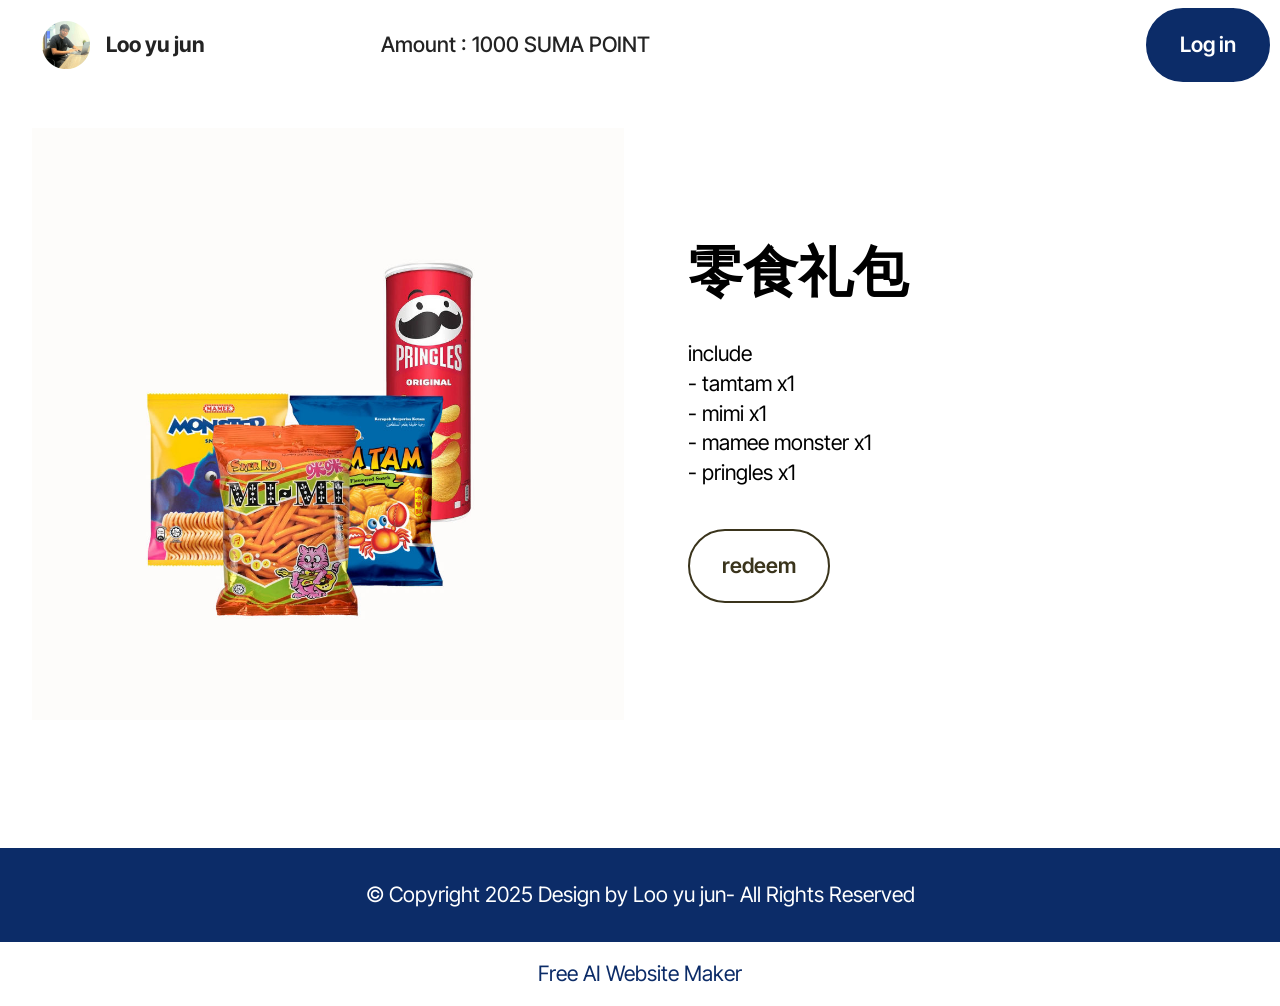
==== detail.html @ 60c81bb6 "create github pages" ====
<!DOCTYPE html>
<html  >
<head>
  <!-- Site made with Mobirise Website Builder v6.1.4, https://mobirise.com -->
  <meta charset="UTF-8">
  <meta http-equiv="X-UA-Compatible" content="IE=edge">
  <meta name="generator" content="Mobirise v6.1.4, mobirise.com">
  <meta name="viewport" content="width=device-width, initial-scale=1, minimum-scale=1">
  <link rel="shortcut icon" href="assets/images/0000000-96x96.png" type="image/x-icon">
  <meta name="description" content="">
  
  
  <title>more detail</title>
  <link rel="stylesheet" href="assets/web/assets/mobirise-icons2/mobirise2.css">
  <link rel="stylesheet" href="assets/bootstrap/css/bootstrap.min.css">
  <link rel="stylesheet" href="assets/dropdown/css/style.css">
  <link rel="stylesheet" href="assets/theme/css/style.css">
  <link rel="preload" href="https://fonts.googleapis.com/css?family=Inter+Tight:100,200,300,400,500,600,700,800,900,100i,200i,300i,400i,500i,600i,700i,800i,900i&display=swap" as="style" onload="this.onload=null;this.rel='stylesheet'">
  <noscript><link rel="stylesheet" href="https://fonts.googleapis.com/css?family=Inter+Tight:100,200,300,400,500,600,700,800,900,100i,200i,300i,400i,500i,600i,700i,800i,900i&display=swap"></noscript>
  <link rel="preload" as="style" href="assets/mobirise/css/mbr-additional.css?v=7gjtAg"><link rel="stylesheet" href="assets/mobirise/css/mbr-additional.css?v=7gjtAg" type="text/css">

  
  
  
</head>
<body>
  
  <section data-bs-version="5.1" class="menu menu6 cid-v2cWO9YLy5" once="menu" id="menu06-o">
	

	<nav class="navbar navbar-dropdown opacityScroll navbar-fixed-top navbar-expand-lg">
		<div class="container">
			<div class="navbar-brand">
				<span class="navbar-logo">
					<a href="https://mobiri.se">
						<img src="assets/images/0000000-96x96.png" alt="Mobirise Website Builder" style="height: 3rem;">
					</a>
				</span>
				<span class="navbar-caption-wrap"><a class="navbar-caption text-black display-4" href="https://mobiri.se">Loo yu jun</a></span>
			</div>
			<button class="navbar-toggler" type="button" data-toggle="collapse" data-bs-toggle="collapse" data-target="#navbarSupportedContent" data-bs-target="#navbarSupportedContent" aria-controls="navbarNavAltMarkup" aria-expanded="false" aria-label="Toggle navigation">
				<div class="hamburger">
					<span></span>
					<span></span>
					<span></span>
					<span></span>
				</div>
			</button>
			<div class="collapse navbar-collapse opacityScroll" id="navbarSupportedContent">
				<ul class="navbar-nav nav-dropdown" data-app-modern-menu="true"><li class="nav-item">
						<a class="nav-link link text-black display-4" href="https://mobiri.se"></a>
					</li><li class="nav-item"><a class="nav-link link text-black display-4" href="https://mobiri.se"></a></li><li class="nav-item"><a class="nav-link link text-black display-4" href="https://mobiri.se"></a></li><li class="nav-item"><a class="nav-link link text-black display-4" href="https://mobiri.se"></a></li><li class="nav-item">
						<a class="nav-link link text-black display-4" href="https://mobiri.se">Amount : 1000 SUMA POINT</a>
					</li></ul>
				
				<div class="navbar-buttons mbr-section-btn"><a class="btn btn-primary display-4" href="login.html#form02-n">Log in</a></div>
			</div>
		</div>
	</nav>
</section>

<section data-bs-version="5.1" class="start article2 cid-v2jFt6hrqH" id="article02-q">
	

	
	

	<div class="container">
		<div class="row justify-content-center">
			<div class="col-12 col-md-12 col-lg-6 image-wrapper">
				<img class="w-100" src="assets/images/3-1080x1080.jpg" alt="Mobirise Website Builder">
			</div>
			<div class="col-12 col-md-12 col-lg">
				<div class="text-wrapper align-left">
					<h1 class="mbr-section-title mbr-fonts-style mb-4 display-2"><strong>零食礼包</strong></h1>
					<p class="mbr-text align-left mbr-fonts-style mb-4 display-7">include<br>- tamtam x1<br>- mimi x1<br>- mamee monster x1<br>- pringles x1</p>
					<div class="mbr-section-btn align-left mt-3"><a class="btn btn-success-outline display-7" href="https://mobiri.se">redeem</a></div>
				</div>
			</div>
		</div>
	</div>
</section>

<section data-bs-version="5.1" class="footer4 cid-v2cRmrSgsa" once="footers" id="footer04-p">

    

    

    <div class="container">
        <div class="media-container-row align-center mbr-white">
            <div class="col-12">
                <p class="mbr-text mb-0 mbr-fonts-style display-7">
                    © Copyright 2025 Design by Loo yu jun- All Rights Reserved
                </p>
            </div>
        </div>
    </div>
</section><section class="display-7" style="padding: 0;align-items: center;justify-content: center;flex-wrap: wrap;    align-content: center;display: flex;position: relative;height: 4rem;"><a href="https://mobiri.se/4250606" style="flex: 1 1;height: 4rem;position: absolute;width: 100%;z-index: 1;"><img alt="" style="height: 4rem;" src="[data-uri]"></a><p style="margin: 0;text-align: center;" class="display-7">&#8204;</p><a style="z-index:1" href="https://mobirise.com/builder/ai-website-maker.html">Free AI Website Maker</a></section><script src="assets/bootstrap/js/bootstrap.bundle.min.js"></script>  <script src="assets/smoothscroll/smooth-scroll.js"></script>  <script src="assets/ytplayer/index.js"></script>  <script src="assets/dropdown/js/navbar-dropdown.js"></script>  <script src="assets/theme/js/script.js"></script>  
  
  
</body>
</html>
---- assets/web/assets/mobirise-icons2/mobirise2.css ----
@font-face {
  font-family: 'Moririse2';
  font-display: swap;
  src:  url('mobirise2.eot?f2bix4');
  src:  url('mobirise2.eot?f2bix4#iefix') format('embedded-opentype'),
    url('mobirise2.ttf?f2bix4') format('truetype'),
    url('mobirise2.woff?f2bix4') format('woff'),
    url('mobirise2.svg?f2bix4#mobirise2') format('svg');
  font-weight: normal;
  font-style: normal;
}

[class^="mobi-"], [class*=" mobi-"] {
  /* use !important to prevent issues with browser extensions that change fonts */
  font-family: 'Moririse2' !important;
  speak: none;
  font-style: normal;
  font-weight: normal;
  font-variant: normal;
  text-transform: none;
  line-height: 1;

  /* Better Font Rendering =========== */
  -webkit-font-smoothing: antialiased;
  -moz-osx-font-smoothing: grayscale;
}

.mobi-mbri-add-submenu:before {
  content: "\e900";
}
.mobi-mbri-alert:before {
  content: "\e901";
}
.mobi-mbri-align-center:before {
  content: "\e902";
}
.mobi-mbri-align-justify:before {
  content: "\e903";
}
.mobi-mbri-align-left:before {
  content: "\e904";
}
.mobi-mbri-align-right:before {
  content: "\e905";
}
.mobi-mbri-android:before {
  content: "\e906";
}
.mobi-mbri-apple:before {
  content: "\e907";
}
.mobi-mbri-arrow-down:before {
  content: "\e908";
}
.mobi-mbri-arrow-next:before {
  content: "\e909";
}
.mobi-mbri-arrow-prev:before {
  content: "\e90a";
}
.mobi-mbri-arrow-up:before {
  content: "\e90b";
}
.mobi-mbri-bold:before {
  content: "\e90c";
}
.mobi-mbri-bookmark:before {
  content: "\e90d";
}
.mobi-mbri-bootstrap:before {
  content: "\e90e";
}
.mobi-mbri-briefcase:before {
  content: "\e90f";
}
.mobi-mbri-browse:before {
  content: "\e910";
}
.mobi-mbri-bulleted-list:before {
  content: "\e911";
}
.mobi-mbri-calendar:before {
  content: "\e912";
}
.mobi-mbri-camera:before {
  content: "\e913";
}
.mobi-mbri-cart-add:before {
  content: "\e914";
}
.mobi-mbri-cart-full:before {
  content: "\e915";
}
.mobi-mbri-cash:before {
  content: "\e916";
}
.mobi-mbri-change-style:before {
  content: "\e917";
}
.mobi-mbri-chat:before {
  content: "\e918";
}
.mobi-mbri-clock:before {
  content: "\e919";
}
.mobi-mbri-close:before {
  content: "\e91a";
}
.mobi-mbri-cloud:before {
  content: "\e91b";
}
.mobi-mbri-code:before {
  content: "\e91c";
}
.mobi-mbri-contact-form:before {
  content: "\e91d";
}
.mobi-mbri-credit-card:before {
  content: "\e91e";
}
.mobi-mbri-cursor-click:before {
  content: "\e91f";
}
.mobi-mbri-cust-feedback:before {
  content: "\e920";
}
.mobi-mbri-database:before {
  content: "\e921";
}
.mobi-mbri-delivery:before {
  content: "\e922";
}
.mobi-mbri-desktop:before {
  content: "\e923";
}
.mobi-mbri-devices:before {
  content: "\e924";
}
.mobi-mbri-down:before {
  content: "\e925";
}
.mobi-mbri-download-2:before {
  content: "\e926";
}
.mobi-mbri-download:before {
  content: "\e927";
}
.mobi-mbri-drag-n-drop-2:before {
  content: "\e928";
}
.mobi-mbri-drag-n-drop:before {
  content: "\e929";
}
.mobi-mbri-edit-2:before {
  content: "\e92a";
}
.mobi-mbri-edit:before {
  content: "\e92b";
}
.mobi-mbri-error:before {
  content: "\e92c";
}
.mobi-mbri-extension:before {
  content: "\e92d";
}
.mobi-mbri-features:before {
  content: "\e92e";
}
.mobi-mbri-file:before {
  content: "\e92f";
}
.mobi-mbri-flag:before {
  content: "\e930";
}
.mobi-mbri-folder:before {
  content: "\e931";
}
.mobi-mbri-gift:before {
  content: "\e932";
}
.mobi-mbri-github:before {
  content: "\e933";
}
.mobi-mbri-globe-2:before {
  content: "\e934";
}
.mobi-mbri-globe:before {
  content: "\e935";
}
.mobi-mbri-growing-chart:before {
  content: "\e936";
}
.mobi-mbri-hearth:before {
  content: "\e937";
}
.mobi-mbri-help:before {
  content: "\e938";
}
.mobi-mbri-home:before {
  content: "\e939";
}
.mobi-mbri-hot-cup:before {
  content: "\e93a";
}
.mobi-mbri-idea:before {
  content: "\e93b";
}
.mobi-mbri-image-gallery:before {
  content: "\e93c";
}
.mobi-mbri-image-slider:before {
  content: "\e93d";
}
.mobi-mbri-info:before {
  content: "\e93e";
}
.mobi-mbri-italic:before {
  content: "\e93f";
}
.mobi-mbri-key:before {
  content: "\e940";
}
.mobi-mbri-laptop:before {
  content: "\e941";
}
.mobi-mbri-layers:before {
  content: "\e942";
}
.mobi-mbri-left-right:before {
  content: "\e943";
}
.mobi-mbri-left:before {
  content: "\e944";
}
.mobi-mbri-letter:before {
  content: "\e945";
}
.mobi-mbri-like:before {
  content: "\e946";
}
.mobi-mbri-link:before {
  content: "\e947";
}
.mobi-mbri-lock:before {
  content: "\e948";
}
.mobi-mbri-login:before {
  content: "\e949";
}
.mobi-mbri-logout:before {
  content: "\e94a";
}
.mobi-mbri-magic-stick:before {
  content: "\e94b";
}
.mobi-mbri-map-pin:before {
  content: "\e94c";
}
.mobi-mbri-menu:before {
  content: "\e94d";
}
.mobi-mbri-mobile-2:before {
  content: "\e94e";
}
.mobi-mbri-mobile-horizontal:before {
  content: "\e94f";
}
.mobi-mbri-mobile:before {
  content: "\e950";
}
.mobi-mbri-mobirise:before {
  content: "\e951";
}
.mobi-mbri-more-horizontal:before {
  content: "\e952";
}
.mobi-mbri-more-vertical:before {
  content: "\e953";
}
.mobi-mbri-music:before {
  content: "\e954";
}
.mobi-mbri-new-file:before {
  content: "\e955";
}
.mobi-mbri-numbered-list:before {
  content: "\e956";
}
.mobi-mbri-opened-folder:before {
  content: "\e957";
}
.mobi-mbri-pages:before {
  content: "\e958";
}
.mobi-mbri-paper-plane:before {
  content: "\e959";
}
.mobi-mbri-paperclip:before {
  content: "\e95a";
}
.mobi-mbri-phone:before {
  content: "\e95b";
}
.mobi-mbri-photo:before {
  content: "\e95c";
}
.mobi-mbri-photos:before {
  content: "\e95d";
}
.mobi-mbri-pin:before {
  content: "\e95e";
}
.mobi-mbri-play:before {
  content: "\e95f";
}
.mobi-mbri-plus:before {
  content: "\e960";
}
.mobi-mbri-preview:before {
  content: "\e961";
}
.mobi-mbri-print:before {
  content: "\e962";
}
.mobi-mbri-protect:before {
  content: "\e963";
}
.mobi-mbri-question:before {
  content: "\e964";
}
.mobi-mbri-quote-left:before {
  content: "\e965";
}
.mobi-mbri-quote-right:before {
  content: "\e966";
}
.mobi-mbri-redo:before {
  content: "\e967";
}
.mobi-mbri-refresh:before {
  content: "\e968";
}
.mobi-mbri-responsive-2:before {
  content: "\e969";
}
.mobi-mbri-responsive:before {
  content: "\e96a";
}
.mobi-mbri-right:before {
  content: "\e96b";
}
.mobi-mbri-rocket:before {
  content: "\e96c";
}
.mobi-mbri-sad-face:before {
  content: "\e96d";
}
.mobi-mbri-sale:before {
  content: "\e96e";
}
.mobi-mbri-save:before {
  content: "\e96f";
}
.mobi-mbri-search:before {
  content: "\e970";
}
.mobi-mbri-setting-2:before {
  content: "\e971";
}
.mobi-mbri-setting-3:before {
  content: "\e972";
}
.mobi-mbri-setting:before {
  content: "\e973";
}
.mobi-mbri-share:before {
  content: "\e974";
}
.mobi-mbri-shopping-bag:before {
  content: "\e975";
}
.mobi-mbri-shopping-basket:before {
  content: "\e976";
}
.mobi-mbri-shopping-cart:before {
  content: "\e977";
}
.mobi-mbri-sites:before {
  content: "\e978";
}
.mobi-mbri-smile-face:before {
  content: "\e979";
}
.mobi-mbri-speed:before {
  content: "\e97a";
}
.mobi-mbri-star:before {
  content: "\e97b";
}
.mobi-mbri-success:before {
  content: "\e97c";
}
.mobi-mbri-sun:before {
  content: "\e97d";
}
.mobi-mbri-sun2:before {
  content: "\e97e";
}
.mobi-mbri-tablet-vertical:before {
  content: "\e97f";
}
.mobi-mbri-tablet:before {
  content: "\e980";
}
.mobi-mbri-target:before {
  content: "\e981";
}
.mobi-mbri-timer:before {
  content: "\e982";
}
.mobi-mbri-to-ftp:before {
  content: "\e983";
}
.mobi-mbri-to-local-drive:before {
  content: "\e984";
}
.mobi-mbri-touch-swipe:before {
  content: "\e985";
}
.mobi-mbri-touch:before {
  content: "\e986";
}
.mobi-mbri-trash:before {
  content: "\e987";
}
.mobi-mbri-underline:before {
  content: "\e988";
}
.mobi-mbri-undo:before {
  content: "\e989";
}
.mobi-mbri-unlink:before {
  content: "\e98a";
}
.mobi-mbri-unlock:before {
  content: "\e98b";
}
.mobi-mbri-up-down:before {
  content: "\e98c";
}
.mobi-mbri-up:before {
  content: "\e98d";
}
.mobi-mbri-update:before {
  content: "\e98e";
}
.mobi-mbri-upload-2:before {
  content: "\e98f";
}
.mobi-mbri-upload:before {
  content: "\e990";
}
.mobi-mbri-user-2:before {
  content: "\e991";
}
.mobi-mbri-user:before {
  content: "\e992";
}
.mobi-mbri-users:before {
  content: "\e993";
}
.mobi-mbri-video-play:before {
  content: "\e994";
}
.mobi-mbri-video:before {
  content: "\e995";
}
.mobi-mbri-watch:before {
  content: "\e996";
}
.mobi-mbri-website-theme-2:before {
  content: "\e997";
}
.mobi-mbri-website-theme:before {
  content: "\e998";
}
.mobi-mbri-wifi:before {
  content: "\e999";
}
.mobi-mbri-windows:before {
  content: "\e99a";
}
.mobi-mbri-zoom-in:before {
  content: "\e99b";
}
.mobi-mbri-zoom-out:before {
  content: "\e99c";
}
---- assets/dropdown/css/style.css ----
.navbar-dropdown {
  left: 0;
  padding: 0;
  position: absolute;
  right: 0;
  top: 0;
  transition: all 0.45s ease;
  z-index: 1030;
  background: #282828; }
  .navbar-dropdown .navbar-logo {
    margin-right: 0.8rem;
    transition: margin 0.3s ease-in-out;
    vertical-align: middle; }
    .navbar-dropdown .navbar-logo img {
      height: 3.125rem;
      transition: all 0.3s ease-in-out; }
    .navbar-dropdown .navbar-logo.mbr-iconfont {
      font-size: 3.125rem;
      line-height: 3.125rem; }
  .navbar-dropdown .navbar-caption {
    font-weight: 700;
    white-space: normal;
    vertical-align: -4px;
    line-height: 3.125rem !important; }
    .navbar-dropdown .navbar-caption, .navbar-dropdown .navbar-caption:hover {
      color: inherit;
      text-decoration: none; }
  .navbar-dropdown .mbr-iconfont + .navbar-caption {
    vertical-align: -1px; }
  .navbar-dropdown.navbar-fixed-top {
    position: fixed; }
  .navbar-dropdown .navbar-brand span {
    vertical-align: -4px; }
  .navbar-dropdown.bg-color.transparent {
    background: none; }
  .navbar-dropdown.navbar-short .navbar-brand {
    padding: 0.625rem 0; }
    .navbar-dropdown.navbar-short .navbar-brand span {
      vertical-align: -1px; }
  .navbar-dropdown.navbar-short .navbar-caption {
    line-height: 2.375rem !important;
    vertical-align: -2px; }
  .navbar-dropdown.navbar-short .navbar-logo {
    margin-right: 0.5rem; }
    .navbar-dropdown.navbar-short .navbar-logo img {
      height: 2.375rem; }
    .navbar-dropdown.navbar-short .navbar-logo.mbr-iconfont {
      font-size: 2.375rem;
      line-height: 2.375rem; }
  .navbar-dropdown.navbar-short .mbr-table-cell {
    height: 3.625rem; }
  .navbar-dropdown .navbar-close {
    left: 0.6875rem;
    position: fixed;
    top: 0.75rem;
    z-index: 1000; }
  .navbar-dropdown .hamburger-icon {
    content: "";
    display: inline-block;
    vertical-align: middle;
    width: 16px;
    -webkit-box-shadow: 0 -6px 0 1px #282828,0 0 0 1px #282828,0 6px 0 1px #282828;
    -moz-box-shadow: 0 -6px 0 1px #282828,0 0 0 1px #282828,0 6px 0 1px #282828;
    box-shadow: 0 -6px 0 1px #282828,0 0 0 1px #282828,0 6px 0 1px #282828; }

.dropdown-menu .dropdown-toggle[data-toggle="dropdown-submenu"]::after {
  border-bottom: 0.35em solid transparent;
  border-left: 0.35em solid;
  border-right: 0;
  border-top: 0.35em solid transparent;
  margin-left: 0.3rem; }

.dropdown-menu .dropdown-item:focus {
  outline: 0; }

.nav-dropdown {
  font-size: 0.75rem;
  font-weight: 500;
  height: auto !important; }
  .nav-dropdown .nav-btn {
    padding-left: 1rem; }
  .nav-dropdown .link {
    margin: .667em 1.667em;
    font-weight: 500;
    padding: 0;
    transition: color .2s ease-in-out; }
    .nav-dropdown .link.dropdown-toggle {
      margin-right: 2.583em; }
      .nav-dropdown .link.dropdown-toggle::after {
        margin-left: .25rem;
        border-top: 0.35em solid;
        border-right: 0.35em solid transparent;
        border-left: 0.35em solid transparent;
        border-bottom: 0; }
      .nav-dropdown .link.dropdown-toggle[aria-expanded="true"] {
        margin: 0;
        padding: 0.667em 3.263em  0.667em 1.667em; }
  .nav-dropdown .link::after,
  .nav-dropdown .dropdown-item::after {
    color: inherit; }
  .nav-dropdown .btn {
    font-size: 0.75rem;
    font-weight: 700;
    letter-spacing: 0;
    margin-bottom: 0;
    padding-left: 1.25rem;
    padding-right: 1.25rem; }
  .nav-dropdown .dropdown-menu {
    border-radius: 0;
    border: 0;
    left: 0;
    margin: 0;
    padding-bottom: 1.25rem;
    padding-top: 1.25rem;
    position: relative; }
  .nav-dropdown .dropdown-submenu {
    margin-left: 0.125rem;
    top: 0; }
  .nav-dropdown .dropdown-item {
    font-weight: 500;
    line-height: 2;
    padding: 0.3846em 4.615em 0.3846em 1.5385em;
    position: relative;
    transition: color .2s ease-in-out, background-color .2s ease-in-out; }
    .nav-dropdown .dropdown-item::after {
      margin-top: -0.3077em;
      position: absolute;
      right: 1.1538em;
      top: 50%; }
    .nav-dropdown .dropdown-item:focus, .nav-dropdown .dropdown-item:hover {
      background: none; }

@media (max-width: 767px) {
  .nav-dropdown.navbar-toggleable-sm {
    bottom: 0;
    display: none;
    left: 0;
    overflow-x: hidden;
    position: fixed;
    top: 0;
    transform: translateX(-100%);
    -ms-transform: translateX(-100%);
    -webkit-transform: translateX(-100%);
    width: 18.75rem;
    z-index: 999; } }
.nav-dropdown.navbar-toggleable-xl {
  bottom: 0;
  display: none;
  left: 0;
  overflow-x: hidden;
  position: fixed;
  top: 0;
  transform: translateX(-100%);
  -ms-transform: translateX(-100%);
  -webkit-transform: translateX(-100%);
  width: 18.75rem;
  z-index: 999; }

.nav-dropdown-sm {
  display: block !important;
  overflow-x: hidden;
  overflow: auto;
  padding-top: 3.875rem; }
  .nav-dropdown-sm::after {
    content: "";
    display: block;
    height: 3rem;
    width: 100%; }
  .nav-dropdown-sm.collapse.in ~ .navbar-close {
    display: block !important; }
  .nav-dropdown-sm.collapsing, .nav-dropdown-sm.collapse.in {
    transform: translateX(0);
    -ms-transform: translateX(0);
    -webkit-transform: translateX(0);
    transition: all 0.25s ease-out;
    -webkit-transition: all 0.25s ease-out;
    background: #282828; }
  .nav-dropdown-sm.collapsing[aria-expanded="false"] {
    transform: translateX(-100%);
    -ms-transform: translateX(-100%);
    -webkit-transform: translateX(-100%); }
  .nav-dropdown-sm .nav-item {
    display: block;
    margin-left: 0 !important;
    padding-left: 0; }
  .nav-dropdown-sm .link,
  .nav-dropdown-sm .dropdown-item {
    border-top: 1px dotted rgba(255, 255, 255, 0.1);
    font-size: 0.8125rem;
    line-height: 1.6;
    margin: 0 !important;
    padding: 0.875rem 2.4rem 0.875rem 1.5625rem !important;
    position: relative;
    white-space: normal; }
    .nav-dropdown-sm .link:focus, .nav-dropdown-sm .link:hover,
    .nav-dropdown-sm .dropdown-item:focus,
    .nav-dropdown-sm .dropdown-item:hover {
      background: rgba(0, 0, 0, 0.2) !important;
      color: #c0a375; }
  .nav-dropdown-sm .nav-btn {
    position: relative;
    padding: 1.5625rem 1.5625rem 0 1.5625rem; }
    .nav-dropdown-sm .nav-btn::before {
      border-top: 1px dotted rgba(255, 255, 255, 0.1);
      content: "";
      left: 0;
      position: absolute;
      top: 0;
      width: 100%; }
    .nav-dropdown-sm .nav-btn + .nav-btn {
      padding-top: 0.625rem; }
      .nav-dropdown-sm .nav-btn + .nav-btn::before {
        display: none; }
  .nav-dropdown-sm .btn {
    padding: 0.625rem 0; }
  .nav-dropdown-sm .dropdown-toggle[data-toggle="dropdown-submenu"]::after {
    margin-left: .25rem;
    border-top: 0.35em solid;
    border-right: 0.35em solid transparent;
    border-left: 0.35em solid transparent;
    border-bottom: 0; }
  .nav-dropdown-sm .dropdown-toggle[data-toggle="dropdown-submenu"][aria-expanded="true"]::after {
    border-top: 0;
    border-right: 0.35em solid transparent;
    border-left: 0.35em solid transparent;
    border-bottom: 0.35em solid; }
  .nav-dropdown-sm .dropdown-menu {
    margin: 0;
    padding: 0;
    position: relative;
    top: 0;
    left: 0;
    width: 100%;
    border: 0;
    float: none;
    border-radius: 0;
    background: none; }
  .nav-dropdown-sm .dropdown-submenu {
    left: 100%;
    margin-left: 0.125rem;
    margin-top: -1.25rem;
    top: 0; }

.navbar-toggleable-sm .nav-dropdown .dropdown-menu {
  position: absolute; }

.navbar-toggleable-sm .nav-dropdown .dropdown-submenu {
  left: 100%;
  margin-left: 0.125rem;
  margin-top: -1.25rem;
  top: 0; }

.navbar-toggleable-sm.opened .nav-dropdown .dropdown-menu {
  position: relative; }

.navbar-toggleable-sm.opened .nav-dropdown .dropdown-submenu {
  left: 0;
  margin-left: 00rem;
  margin-top: 0rem;
  top: 0; }

.is-builder .nav-dropdown.collapsing {
  transition: none !important; }
---- assets/theme/css/style.css ----
@charset "UTF-8";
section {
  background-color: #ffffff;
}

body {
  font-style: normal;
  line-height: 1.5;
  font-weight: 400;
  color: #232323;
  position: relative;
}

button {
  background-color: transparent;
  border-color: transparent;
}

.embla__button,
.carousel-control {
  background-color: #edefea !important;
  opacity: 0.8 !important;
  color: #464845 !important;
  border-color: #edefea !important;
}

.carousel .close,
.modalWindow .close {
  background-color: #edefea !important;
  color: #464845 !important;
  border-color: #edefea !important;
  opacity: 0.8 !important;
}

.carousel .close:hover,
.modalWindow .close:hover {
  opacity: 1 !important;
}

.carousel-indicators li {
  background-color: #edefea !important;
  border: 2px solid #464845 !important;
}

.carousel-indicators li:hover,
.carousel-indicators li:active {
  opacity: 0.8 !important;
}

.embla__button:hover,
.carousel-control:hover {
  background-color: #edefea !important;
  opacity: 1 !important;
}

.modalWindow-video-container {
  height: 80%;
}

section,
.container,
.container-fluid {
  position: relative;
  word-wrap: break-word;
}

a.mbr-iconfont:hover {
  text-decoration: none;
}

.article .lead p,
.article .lead ul,
.article .lead ol,
.article .lead pre,
.article .lead blockquote {
  margin-bottom: 0;
}

a {
  font-style: normal;
  font-weight: 400;
  cursor: pointer;
}
a, a:hover {
  text-decoration: none;
}

.mbr-section-title {
  font-style: normal;
  line-height: 1.3;
}

.mbr-section-subtitle {
  line-height: 1.3;
}

.mbr-text {
  font-style: normal;
  line-height: 1.7;
}

h1,
h2,
h3,
h4,
h5,
h6,
.display-1,
.display-2,
.display-4,
.display-5,
.display-7,
span,
p,
a {
  line-height: 1;
  word-break: break-word;
  word-wrap: break-word;
  font-weight: 400;
}

b,
strong {
  font-weight: bold;
}

input:-webkit-autofill, input:-webkit-autofill:hover, input:-webkit-autofill:focus, input:-webkit-autofill:active {
  transition-delay: 9999s;
  -webkit-transition-property: background-color, color;
  transition-property: background-color, color;
}

textarea[type=hidden] {
  display: none;
}

section {
  background-position: 50% 50%;
  background-repeat: no-repeat;
  background-size: cover;
}
section .mbr-background-video,
section .mbr-background-video-preview {
  position: absolute;
  bottom: 0;
  left: 0;
  right: 0;
  top: 0;
}

.hidden {
  visibility: hidden;
}

.mbr-z-index20 {
  z-index: 20;
}

/*! Base colors */
.mbr-white {
  color: #ffffff;
}

.mbr-black {
  color: #111111;
}

.mbr-bg-white {
  background-color: #ffffff;
}

.mbr-bg-black {
  background-color: #000000;
}

/*! Text-aligns */
.align-left {
  text-align: left;
}

.align-center {
  text-align: center;
}

.align-right {
  text-align: right;
}

/*! Font-weight  */
.mbr-light {
  font-weight: 300;
}

.mbr-regular {
  font-weight: 400;
}

.mbr-semibold {
  font-weight: 500;
}

.mbr-bold {
  font-weight: 700;
}

/*! Media  */
.media-content {
  flex-basis: 100%;
}

.media-container-row {
  display: flex;
  flex-direction: row;
  flex-wrap: wrap;
  justify-content: center;
  align-content: center;
  align-items: start;
}
.media-container-row .media-size-item {
  width: 400px;
}

.media-container-column {
  display: flex;
  flex-direction: column;
  flex-wrap: wrap;
  justify-content: center;
  align-content: center;
  align-items: stretch;
}
.media-container-column > * {
  width: 100%;
}

@media (min-width: 992px) {
  .media-container-row {
    flex-wrap: nowrap;
  }
}
figure {
  margin-bottom: 0;
  overflow: hidden;
}

figure[mbr-media-size] {
  transition: width 0.1s;
}

img,
iframe {
  display: block;
  width: 100%;
}

.card {
  background-color: transparent;
  border: none;
}

.card-box {
  width: 100%;
}

.card-img {
  text-align: center;
  flex-shrink: 0;
  -webkit-flex-shrink: 0;
}

.media {
  max-width: 100%;
  margin: 0 auto;
}

.mbr-figure {
  align-self: center;
}

.media-container > div {
  max-width: 100%;
}

.mbr-figure img,
.card-img img {
  width: 100%;
}

@media (max-width: 991px) {
  .media-size-item {
    width: auto !important;
  }
  .media {
    width: auto;
  }
  .mbr-figure {
    width: 100% !important;
  }
}
/*! Buttons */
.mbr-section-btn {
  margin-left: -0.6rem;
  margin-right: -0.6rem;
  font-size: 0;
}

.btn {
  font-weight: 600;
  border-width: 1px;
  font-style: normal;
  margin: 0.6rem 0.6rem;
  white-space: normal;
  transition: all 0.2s ease-in-out;
  display: inline-flex;
  align-items: center;
  justify-content: center;
  word-break: break-word;
}

.btn-sm {
  font-weight: 600;
  letter-spacing: 0px;
  transition: all 0.3s ease-in-out;
}

.btn-md {
  font-weight: 600;
  letter-spacing: 0px;
  transition: all 0.3s ease-in-out;
}

.btn-lg {
  font-weight: 600;
  letter-spacing: 0px;
  transition: all 0.3s ease-in-out;
}

.btn-form {
  margin: 0;
}
.btn-form:hover {
  cursor: pointer;
}

nav .mbr-section-btn {
  margin-left: 0rem;
  margin-right: 0rem;
}

/*! Btn icon margin */
.btn .mbr-iconfont,
.btn.btn-sm .mbr-iconfont {
  order: 1;
  cursor: pointer;
  margin-left: 0.5rem;
  vertical-align: sub;
}

.btn.btn-md .mbr-iconfont,
.btn.btn-md .mbr-iconfont {
  margin-left: 0.8rem;
}

.mbr-regular {
  font-weight: 400;
}

.mbr-semibold {
  font-weight: 500;
}

.mbr-bold {
  font-weight: 700;
}

[type=submit] {
  -webkit-appearance: none;
}

/*! Full-screen */
.mbr-fullscreen .mbr-overlay {
  min-height: 100vh;
}

.mbr-fullscreen {
  display: flex;
  display: -moz-flex;
  display: -ms-flex;
  display: -o-flex;
  align-items: center;
  min-height: 100vh;
  padding-top: 3rem;
  padding-bottom: 3rem;
}

/*! Map */
.map {
  height: 25rem;
  position: relative;
}
.map iframe {
  width: 100%;
  height: 100%;
}

/*! Scroll to top arrow */
.mbr-arrow-up {
  bottom: 25px;
  right: 90px;
  position: fixed;
  text-align: right;
  z-index: 5000;
  color: #ffffff;
  font-size: 22px;
}

.mbr-arrow-up a {
  background: rgba(0, 0, 0, 0.2);
  border-radius: 50%;
  color: #fff;
  display: inline-block;
  height: 60px;
  width: 60px;
  border: 2px solid #fff;
  outline-style: none !important;
  position: relative;
  text-decoration: none;
  transition: all 0.3s ease-in-out;
  cursor: pointer;
  text-align: center;
}
.mbr-arrow-up a:hover {
  background-color: rgba(0, 0, 0, 0.4);
}
.mbr-arrow-up a i {
  line-height: 60px;
}

.mbr-arrow-up-icon {
  display: block;
  color: #fff;
}

.mbr-arrow-up-icon::before {
  content: "›";
  display: inline-block;
  font-family: serif;
  font-size: 22px;
  line-height: 1;
  font-style: normal;
  position: relative;
  top: 6px;
  left: -4px;
  transform: rotate(-90deg);
}

/*! Arrow Down */
.mbr-arrow {
  position: absolute;
  bottom: 45px;
  left: 50%;
  width: 60px;
  height: 60px;
  cursor: pointer;
  background-color: rgba(80, 80, 80, 0.5);
  border-radius: 50%;
  transform: translateX(-50%);
}
@media (max-width: 767px) {
  .mbr-arrow {
    display: none;
  }
}
.mbr-arrow > a {
  display: inline-block;
  text-decoration: none;
  outline-style: none;
  animation: arrowdown 1.7s ease-in-out infinite;
  color: #ffffff;
}
.mbr-arrow > a > i {
  position: absolute;
  top: -2px;
  left: 15px;
  font-size: 2rem;
}

#scrollToTop a i::before {
  content: "";
  position: absolute;
  display: block;
  border-bottom: 2.5px solid #fff;
  border-left: 2.5px solid #fff;
  width: 27.8%;
  height: 27.8%;
  left: 50%;
  top: 51%;
  transform: translateY(-30%) translateX(-50%) rotate(135deg);
}

@keyframes arrowdown {
  0% {
    transform: translateY(0px);
  }
  50% {
    transform: translateY(-5px);
  }
  100% {
    transform: translateY(0px);
  }
}
@media (max-width: 500px) {
  .mbr-arrow-up {
    left: 0;
    right: 0;
    text-align: center;
  }
}
/*Gradients animation*/
@keyframes gradient-animation {
  from {
    background-position: 0% 100%;
    animation-timing-function: ease-in-out;
  }
  to {
    background-position: 100% 0%;
    animation-timing-function: ease-in-out;
  }
}
.bg-gradient {
  background-size: 200% 200%;
  animation: gradient-animation 5s infinite alternate;
  -webkit-animation: gradient-animation 5s infinite alternate;
}

.menu .navbar-brand {
  display: -webkit-flex;
}
.menu .navbar-brand span {
  display: flex;
  display: -webkit-flex;
}
.menu .navbar-brand .navbar-caption-wrap {
  display: -webkit-flex;
}
.menu .navbar-brand .navbar-logo img {
  display: -webkit-flex;
  width: auto;
}
@media (min-width: 768px) and (max-width: 991px) {
  .menu .navbar-toggleable-sm .navbar-nav {
    display: -ms-flexbox;
  }
}
@media (max-width: 991px) {
  .menu .navbar-collapse {
    max-height: 93.5vh;
  }
  .menu .navbar-collapse.show {
    overflow: auto;
  }
}
@media (min-width: 992px) {
  .menu .navbar-nav.nav-dropdown {
    display: -webkit-flex;
  }
  .menu .navbar-toggleable-sm .navbar-collapse {
    display: -webkit-flex !important;
  }
  .menu .collapsed .navbar-collapse {
    max-height: 93.5vh;
  }
  .menu .collapsed .navbar-collapse.show {
    overflow: auto;
  }
}
@media (max-width: 767px) {
  .menu .navbar-collapse {
    max-height: 80vh;
  }
}

.nav-link .mbr-iconfont {
  margin-right: 0.5rem;
}

.navbar {
  display: -webkit-flex;
  -webkit-flex-wrap: wrap;
  -webkit-align-items: center;
  -webkit-justify-content: space-between;
}

.navbar-collapse {
  -webkit-flex-basis: 100%;
  -webkit-flex-grow: 1;
  -webkit-align-items: center;
}

.nav-dropdown .link {
  padding: 0.667em 1.667em !important;
  margin: 0 !important;
}

.nav {
  display: -webkit-flex;
  -webkit-flex-wrap: wrap;
}

.row {
  display: -webkit-flex;
  -webkit-flex-wrap: wrap;
}

.justify-content-center {
  -webkit-justify-content: center;
}

.form-inline {
  display: -webkit-flex;
}

.card-wrapper {
  -webkit-flex: 1;
}

.carousel-control {
  z-index: 10;
  display: -webkit-flex;
}

.carousel-controls {
  display: -webkit-flex;
}

.media {
  display: -webkit-flex;
}

.form-group:focus {
  outline: none;
}

.jq-selectbox__select {
  padding: 7px 0;
  position: relative;
}

.jq-selectbox__dropdown {
  overflow: hidden;
  border-radius: 10px;
  position: absolute;
  top: 100%;
  left: 0 !important;
  width: 100% !important;
}

.jq-selectbox__trigger-arrow {
  right: 0;
  transform: translateY(-50%);
}

.jq-selectbox li {
  padding: 1.07em 0.5em;
}

input[type=range] {
  padding-left: 0 !important;
  padding-right: 0 !important;
}

.modal-dialog,
.modal-content {
  height: 100%;
}

.modal-dialog .carousel-inner {
  height: calc(100vh - 1.75rem);
}
@media (max-width: 575px) {
  .modal-dialog .carousel-inner {
    height: calc(100vh - 1rem);
  }
}

.carousel-item {
  text-align: center;
}

.carousel-item img {
  margin: auto;
}

.navbar-toggler {
  align-self: flex-start;
  padding: 0.25rem 0.75rem;
  font-size: 1.25rem;
  line-height: 1;
  background: transparent;
  border: 1px solid transparent;
  border-radius: 0.25rem;
}

.navbar-toggler:focus,
.navbar-toggler:hover {
  text-decoration: none;
  box-shadow: none;
}

.navbar-toggler-icon {
  display: inline-block;
  width: 1.5em;
  height: 1.5em;
  vertical-align: middle;
  content: "";
  background: no-repeat center center;
  background-size: 100% 100%;
}

.navbar-toggler-left {
  position: absolute;
  left: 1rem;
}

.navbar-toggler-right {
  position: absolute;
  right: 1rem;
}

.card-img {
  width: auto;
}

.menu .navbar.collapsed:not(.beta-menu) {
  flex-direction: column;
}

.carousel-item.active,
.carousel-item-next,
.carousel-item-prev {
  display: flex;
}

.note-air-layout .dropup .dropdown-menu,
.note-air-layout .navbar-fixed-bottom .dropdown .dropdown-menu {
  bottom: initial !important;
}

html,
body {
  height: auto;
  min-height: 100vh;
}

.dropup .dropdown-toggle::after {
  display: none;
}

.form-asterisk {
  font-family: initial;
  position: absolute;
  top: -2px;
  font-weight: normal;
}

.form-control-label {
  position: relative;
  cursor: pointer;
  margin-bottom: 0.357em;
  padding: 0;
}

.alert {
  color: #ffffff;
  border-radius: 0;
  border: 0;
  font-size: 1.1rem;
  line-height: 1.5;
  margin-bottom: 1.875rem;
  padding: 1.25rem;
  position: relative;
  text-align: center;
}
.alert.alert-form::after {
  background-color: inherit;
  bottom: -7px;
  content: "";
  display: block;
  height: 14px;
  left: 50%;
  margin-left: -7px;
  position: absolute;
  transform: rotate(45deg);
  width: 14px;
}

.form-control {
  background-color: #ffffff;
  background-clip: border-box;
  color: #232323;
  line-height: 1rem !important;
  height: auto;
  padding: 1.2rem 2rem;
  transition: border-color 0.25s ease 0s;
  border: 1px solid transparent !important;
  border-radius: 4px;
  box-shadow: rgba(0, 0, 0, 0.07) 0px 1px 1px 0px, rgba(0, 0, 0, 0.07) 0px 1px 3px 0px, rgba(0, 0, 0, 0.03) 0px 0px 0px 1px;
}
.form-active .form-control:invalid {
  border-color: red;
}

.row > * {
  padding-right: 1rem;
  padding-left: 1rem;
}

form .row {
  margin-left: -0.6rem;
  margin-right: -0.6rem;
}
form .row [class*=col] {
  padding-left: 0.6rem;
  padding-right: 0.6rem;
}

form .mbr-section-btn {
  padding-left: 0.6rem;
  padding-right: 0.6rem;
}

form .form-check-input {
  margin-top: 0.5;
}

textarea.form-control {
  line-height: 1.5rem !important;
}

.form-group {
  margin-bottom: 1.2rem;
}

.form-control,
form .btn {
  min-height: 48px;
}

.gdpr-block label span.textGDPR input[name=gdpr] {
  top: 7px;
}

.form-control:focus {
  box-shadow: none;
}

:focus {
  outline: none;
}

.mbr-overlay {
  background-color: #000;
  bottom: 0;
  left: 0;
  opacity: 0.5;
  position: absolute;
  right: 0;
  top: 0;
  z-index: 0;
  pointer-events: none;
}

blockquote {
  font-style: italic;
  padding: 3rem;
  font-size: 1.09rem;
  position: relative;
  border-left: 3px solid;
}

ul,
ol,
pre,
blockquote {
  margin-bottom: 2.3125rem;
}

.mt-4 {
  margin-top: 2rem !important;
}

.mb-4 {
  margin-bottom: 2rem !important;
}

.container,
.container-fluid {
  padding-left: 16px;
  padding-right: 16px;
}

.row {
  margin-left: -16px;
  margin-right: -16px;
}
.row > [class*=col] {
  padding-left: 16px;
  padding-right: 16px;
}

@media (min-width: 992px) {
  .container-fluid {
    padding-left: 32px;
    padding-right: 32px;
  }
}
@media (max-width: 991px) {
  .mbr-container {
    padding-left: 16px;
    padding-right: 16px;
  }
}
.app-video-wrapper > img {
  opacity: 1;
}

.app-video-wrapper {
  background: transparent;
}

.item {
  position: relative;
}

.dropdown-menu .dropdown-menu {
  left: 100%;
}

.dropdown-item + .dropdown-menu {
  display: none;
}

.dropdown-item:hover + .dropdown-menu,
.dropdown-menu:hover {
  display: block;
}

@media (min-aspect-ratio: 16/9) {
  .mbr-video-foreground {
    height: 300% !important;
    top: -100% !important;
  }
}
@media (max-aspect-ratio: 16/9) {
  .mbr-video-foreground {
    width: 300% !important;
    left: -100% !important;
  }
}.engine {
	position: absolute;
	text-indent: -2400px;
	text-align: center;
	padding: 0;
	top: 0;
	left: -2400px;
}
---- assets/mobirise/css/mbr-additional.css ----
.btn {
  border-width: 2px;
}
img,
.card-wrap,
.card-wrapper,
.video-wrapper,
.mbr-figure iframe,
.google-map iframe,
.slide-content,
.plan,
.card,
.item-wrapper {
  border-radius: 0 !important;
}
.video-wrapper {
  overflow: hidden;
}
body {
  font-family: Inter Tight;
}
.display-1 {
  font-family: 'Inter Tight', sans-serif;
  font-size: 5rem;
  line-height: 1;
}
.display-1 > .mbr-iconfont {
  font-size: 6.25rem;
}
.display-2 {
  font-family: 'Inter Tight', sans-serif;
  font-size: 4rem;
  line-height: 1;
}
.display-2 > .mbr-iconfont {
  font-size: 5rem;
}
.display-4 {
  font-family: 'Inter Tight', sans-serif;
  font-size: 1.4rem;
  line-height: 1.5;
}
.display-4 > .mbr-iconfont {
  font-size: 1.75rem;
}
.display-5 {
  font-family: 'Inter Tight', sans-serif;
  font-size: 2rem;
  line-height: 1.5;
}
.display-5 > .mbr-iconfont {
  font-size: 2.5rem;
}
.display-7 {
  font-family: 'Inter Tight', sans-serif;
  font-size: 1.4rem;
  line-height: 1.3;
}
.display-7 > .mbr-iconfont {
  font-size: 1.75rem;
}
/* ---- Fluid typography for mobile devices ---- */
/* 1.4 - font scale ratio ( bootstrap == 1.42857 ) */
/* 100vw - current viewport width */
/* (48 - 20)  48 == 48rem == 768px, 20 == 20rem == 320px(minimal supported viewport) */
/* 0.65 - min scale variable, may vary */
@media (max-width: 992px) {
  .display-1 {
    font-size: 4rem;
  }
}
@media (max-width: 768px) {
  .display-1 {
    font-size: 3.5rem;
    font-size: calc( 2.4rem + (5 - 2.4) * ((100vw - 20rem) / (48 - 20)));
    line-height: calc( 1.1 * (2.4rem + (5 - 2.4) * ((100vw - 20rem) / (48 - 20))));
  }
  .display-2 {
    font-size: 3.2rem;
    font-size: calc( 2.05rem + (4 - 2.05) * ((100vw - 20rem) / (48 - 20)));
    line-height: calc( 1.3 * (2.05rem + (4 - 2.05) * ((100vw - 20rem) / (48 - 20))));
  }
  .display-4 {
    font-size: 1.12rem;
    font-size: calc( 1.14rem + (1.4 - 1.14) * ((100vw - 20rem) / (48 - 20)));
    line-height: calc( 1.4 * (1.14rem + (1.4 - 1.14) * ((100vw - 20rem) / (48 - 20))));
  }
  .display-5 {
    font-size: 1.6rem;
    font-size: calc( 1.35rem + (2 - 1.35) * ((100vw - 20rem) / (48 - 20)));
    line-height: calc( 1.4 * (1.35rem + (2 - 1.35) * ((100vw - 20rem) / (48 - 20))));
  }
  .display-7 {
    font-size: 1.12rem;
    font-size: calc( 1.14rem + (1.4 - 1.14) * ((100vw - 20rem) / (48 - 20)));
    line-height: calc( 1.4 * (1.14rem + (1.4 - 1.14) * ((100vw - 20rem) / (48 - 20))));
  }
}
@media (min-width: 992px) and (max-width: 1400px) {
  .display-1 {
    font-size: 3.5rem;
    font-size: calc( 2.4rem + (5 - 2.4) * ((100vw - 62rem) / (87 - 62)));
    line-height: calc( 1.1 * (2.4rem + (5 - 2.4) * ((100vw - 62rem) / (87 - 62))));
  }
  .display-2 {
    font-size: 3.2rem;
    font-size: calc( 2.05rem + (4 - 2.05) * ((100vw - 62rem) / (87 - 62)));
    line-height: calc( 1.3 * (2.05rem + (4 - 2.05) * ((100vw - 62rem) / (87 - 62))));
  }
  .display-4 {
    font-size: 1.12rem;
    font-size: calc( 1.14rem + (1.4 - 1.14) * ((100vw - 62rem) / (87 - 62)));
    line-height: calc( 1.4 * (1.14rem + (1.4 - 1.14) * ((100vw - 62rem) / (87 - 62))));
  }
  .display-5 {
    font-size: 1.6rem;
    font-size: calc( 1.35rem + (2 - 1.35) * ((100vw - 62rem) / (87 - 62)));
    line-height: calc( 1.4 * (1.35rem + (2 - 1.35) * ((100vw - 62rem) / (87 - 62))));
  }
  .display-7 {
    font-size: 1.12rem;
    font-size: calc( 1.14rem + (1.4 - 1.14) * ((100vw - 62rem) / (87 - 62)));
    line-height: calc( 1.4 * (1.14rem + (1.4 - 1.14) * ((100vw - 62rem) / (87 - 62))));
  }
}
/* Buttons */
.btn {
  padding: 1.25rem 2rem;
  border-radius: 4px;
}
@media (max-width: 767px) {
  .btn {
    padding: 0.75rem 1.5rem;
  }
}
.btn-sm {
  padding: 0.6rem 1.2rem;
  border-radius: 4px;
}
.btn-md {
  padding: 0.6rem 1.2rem;
  border-radius: 4px;
}
.btn-lg {
  padding: 1.25rem 2rem;
  border-radius: 4px;
}
.bg-primary {
  background-color: #0c2c68 !important;
}
.bg-success {
  background-color: #3a341c !important;
}
.bg-info {
  background-color: #320707 !important;
}
.bg-warning {
  background-color: #a0e2e1 !important;
}
.bg-danger {
  background-color: #ffea64 !important;
}
.btn-primary,
.btn-primary:active {
  background-color: #0c2c68 !important;
  border-color: #0c2c68 !important;
  color: #ffffff !important;
  box-shadow: none;
}
.btn-primary:hover,
.btn-primary:focus,
.btn-primary.focus,
.btn-primary.active {
  color: inherit;
  background-color: #113f96 !important;
  border-color: #113f96 !important;
  box-shadow: none;
}
.btn-primary.disabled,
.btn-primary:disabled {
  color: #ffffff !important;
  background-color: #113f96 !important;
  border-color: #113f96 !important;
}
.btn-secondary,
.btn-secondary:active {
  background-color: #ffd7ef !important;
  border-color: #ffd7ef !important;
  color: #d70081 !important;
  box-shadow: none;
}
.btn-secondary:hover,
.btn-secondary:focus,
.btn-secondary.focus,
.btn-secondary.active {
  color: inherit;
  background-color: #ffffff !important;
  border-color: #ffffff !important;
  box-shadow: none;
}
.btn-secondary.disabled,
.btn-secondary:disabled {
  color: #d70081 !important;
  background-color: #ffffff !important;
  border-color: #ffffff !important;
}
.btn-info,
.btn-info:active {
  background-color: #320707 !important;
  border-color: #320707 !important;
  color: #ffffff !important;
  box-shadow: none;
}
.btn-info:hover,
.btn-info:focus,
.btn-info.focus,
.btn-info.active {
  color: inherit;
  background-color: #5f0d0d !important;
  border-color: #5f0d0d !important;
  box-shadow: none;
}
.btn-info.disabled,
.btn-info:disabled {
  color: #ffffff !important;
  background-color: #5f0d0d !important;
  border-color: #5f0d0d !important;
}
.btn-success,
.btn-success:active {
  background-color: #3a341c !important;
  border-color: #3a341c !important;
  color: #ffffff !important;
  box-shadow: none;
}
.btn-success:hover,
.btn-success:focus,
.btn-success.focus,
.btn-success.active {
  color: inherit;
  background-color: #5c532d !important;
  border-color: #5c532d !important;
  box-shadow: none;
}
.btn-success.disabled,
.btn-success:disabled {
  color: #ffffff !important;
  background-color: #5c532d !important;
  border-color: #5c532d !important;
}
.btn-warning,
.btn-warning:active {
  background-color: #a0e2e1 !important;
  border-color: #a0e2e1 !important;
  color: #1f6463 !important;
  box-shadow: none;
}
.btn-warning:hover,
.btn-warning:focus,
.btn-warning.focus,
.btn-warning.active {
  color: inherit;
  background-color: #c7eeed !important;
  border-color: #c7eeed !important;
  box-shadow: none;
}
.btn-warning.disabled,
.btn-warning:disabled {
  color: #1f6463 !important;
  background-color: #c7eeed !important;
  border-color: #c7eeed !important;
}
.btn-danger,
.btn-danger:active {
  background-color: #ffea64 !important;
  border-color: #ffea64 !important;
  color: #645600 !important;
  box-shadow: none;
}
.btn-danger:hover,
.btn-danger:focus,
.btn-danger.focus,
.btn-danger.active {
  color: inherit;
  background-color: #fff197 !important;
  border-color: #fff197 !important;
  box-shadow: none;
}
.btn-danger.disabled,
.btn-danger:disabled {
  color: #645600 !important;
  background-color: #fff197 !important;
  border-color: #fff197 !important;
}
.btn-white,
.btn-white:active {
  background-color: #eff0ec !important;
  border-color: #eff0ec !important;
  color: #757b62 !important;
  box-shadow: none;
}
.btn-white:hover,
.btn-white:focus,
.btn-white.focus,
.btn-white.active {
  color: inherit;
  background-color: #ffffff !important;
  border-color: #ffffff !important;
  box-shadow: none;
}
.btn-white.disabled,
.btn-white:disabled {
  color: #757b62 !important;
  background-color: #ffffff !important;
  border-color: #ffffff !important;
}
.btn-black,
.btn-black:active {
  background-color: #232323 !important;
  border-color: #232323 !important;
  color: #ffffff !important;
  box-shadow: none;
}
.btn-black:hover,
.btn-black:focus,
.btn-black.focus,
.btn-black.active {
  color: inherit;
  background-color: #3d3d3d !important;
  border-color: #3d3d3d !important;
  box-shadow: none;
}
.btn-black.disabled,
.btn-black:disabled {
  color: #ffffff !important;
  background-color: #3d3d3d !important;
  border-color: #3d3d3d !important;
}
.btn-primary-outline,
.btn-primary-outline:active {
  background-color: transparent !important;
  border-color: #0c2c68;
  color: #0c2c68;
}
.btn-primary-outline:hover,
.btn-primary-outline:focus,
.btn-primary-outline.focus,
.btn-primary-outline.active {
  color: #030b1a !important;
  background-color: transparent !important;
  border-color: #030b1a !important;
  box-shadow: none !important;
}
.btn-primary-outline.disabled,
.btn-primary-outline:disabled {
  color: #ffffff !important;
  background-color: #0c2c68 !important;
  border-color: #0c2c68 !important;
}
.btn-secondary-outline,
.btn-secondary-outline:active {
  background-color: transparent !important;
  border-color: #ffd7ef;
  color: #ffd7ef;
}
.btn-secondary-outline:hover,
.btn-secondary-outline:focus,
.btn-secondary-outline.focus,
.btn-secondary-outline.active {
  color: #ff80cc !important;
  background-color: transparent !important;
  border-color: #ff80cc !important;
  box-shadow: none !important;
}
.btn-secondary-outline.disabled,
.btn-secondary-outline:disabled {
  color: #d70081 !important;
  background-color: #ffd7ef !important;
  border-color: #ffd7ef !important;
}
.btn-info-outline,
.btn-info-outline:active {
  background-color: transparent !important;
  border-color: #320707;
  color: #320707;
}
.btn-info-outline:hover,
.btn-info-outline:focus,
.btn-info-outline.focus,
.btn-info-outline.active {
  color: #000000 !important;
  background-color: transparent !important;
  border-color: #000000 !important;
  box-shadow: none !important;
}
.btn-info-outline.disabled,
.btn-info-outline:disabled {
  color: #ffffff !important;
  background-color: #320707 !important;
  border-color: #320707 !important;
}
.btn-success-outline,
.btn-success-outline:active {
  background-color: transparent !important;
  border-color: #3a341c;
  color: #3a341c;
}
.btn-success-outline:hover,
.btn-success-outline:focus,
.btn-success-outline.focus,
.btn-success-outline.active {
  color: #000000 !important;
  background-color: transparent !important;
  border-color: #000000 !important;
  box-shadow: none !important;
}
.btn-success-outline.disabled,
.btn-success-outline:disabled {
  color: #ffffff !important;
  background-color: #3a341c !important;
  border-color: #3a341c !important;
}
.btn-warning-outline,
.btn-warning-outline:active {
  background-color: transparent !important;
  border-color: #a0e2e1;
  color: #a0e2e1;
}
.btn-warning-outline:hover,
.btn-warning-outline:focus,
.btn-warning-outline.focus,
.btn-warning-outline.active {
  color: #5ececc !important;
  background-color: transparent !important;
  border-color: #5ececc !important;
  box-shadow: none !important;
}
.btn-warning-outline.disabled,
.btn-warning-outline:disabled {
  color: #1f6463 !important;
  background-color: #a0e2e1 !important;
  border-color: #a0e2e1 !important;
}
.btn-danger-outline,
.btn-danger-outline:active {
  background-color: transparent !important;
  border-color: #ffea64;
  color: #ffea64;
}
.btn-danger-outline:hover,
.btn-danger-outline:focus,
.btn-danger-outline.focus,
.btn-danger-outline.active {
  color: #ffde0d !important;
  background-color: transparent !important;
  border-color: #ffde0d !important;
  box-shadow: none !important;
}
.btn-danger-outline.disabled,
.btn-danger-outline:disabled {
  color: #645600 !important;
  background-color: #ffea64 !important;
  border-color: #ffea64 !important;
}
.btn-black-outline,
.btn-black-outline:active {
  background-color: transparent !important;
  border-color: #232323;
  color: #232323;
}
.btn-black-outline:hover,
.btn-black-outline:focus,
.btn-black-outline.focus,
.btn-black-outline.active {
  color: #000000 !important;
  background-color: transparent !important;
  border-color: #000000 !important;
  box-shadow: none !important;
}
.btn-black-outline.disabled,
.btn-black-outline:disabled {
  color: #ffffff !important;
  background-color: #232323 !important;
  border-color: #232323 !important;
}
.btn-white-outline,
.btn-white-outline:active {
  background-color: transparent !important;
  border-color: #fafafa;
  color: #fafafa;
}
.btn-white-outline:hover,
.btn-white-outline:focus,
.btn-white-outline.focus,
.btn-white-outline.active {
  color: #cfcfcf !important;
  background-color: transparent !important;
  border-color: #cfcfcf !important;
  box-shadow: none !important;
}
.btn-white-outline.disabled,
.btn-white-outline:disabled {
  color: #7a7a7a !important;
  background-color: #fafafa !important;
  border-color: #fafafa !important;
}
.text-primary {
  color: #0c2c68 !important;
}
.text-secondary {
  color: #ffd7ef !important;
}
.text-success {
  color: #3a341c !important;
}
.text-info {
  color: #320707 !important;
}
.text-warning {
  color: #a0e2e1 !important;
}
.text-danger {
  color: #ffea64 !important;
}
.text-white {
  color: #fafafa !important;
}
.text-black {
  color: #232323 !important;
}
a.text-primary:hover,
a.text-primary:focus,
a.text-primary.active {
  color: #01050d !important;
}
a.text-secondary:hover,
a.text-secondary:focus,
a.text-secondary.active {
  color: #ff71c6 !important;
}
a.text-success:hover,
a.text-success:focus,
a.text-success.active {
  color: #000000 !important;
}
a.text-info:hover,
a.text-info:focus,
a.text-info.active {
  color: #000000 !important;
}
a.text-warning:hover,
a.text-warning:focus,
a.text-warning.active {
  color: #52cac8 !important;
}
a.text-danger:hover,
a.text-danger:focus,
a.text-danger.active {
  color: #fddb00 !important;
}
a.text-white:hover,
a.text-white:focus,
a.text-white.active {
  color: #c7c7c7 !important;
}
a.text-black:hover,
a.text-black:focus,
a.text-black.active {
  color: #000000 !important;
}
a[class*="text-"]:not(.nav-link):not(.dropdown-item):not([role]):not(.navbar-caption) {
  position: relative;
  background-image: transparent;
  background-size: 10000px 2px;
  background-repeat: no-repeat;
  background-position: 0px 1.2em;
  background-position: -10000px 1.2em;
}
a[class*="text-"]:not(.nav-link):not(.dropdown-item):not([role]):not(.navbar-caption):hover {
  transition: background-position 2s ease-in-out;
  background-image: linear-gradient(currentColor 50%, currentColor 50%);
  background-position: 0px 1.2em;
}
.nav-tabs .nav-link.active {
  color: #0c2c68;
}
.nav-tabs .nav-link:not(.active) {
  color: #232323;
}
.alert-success {
  background-color: #70c770;
}
.alert-info {
  background-color: #320707;
}
.alert-warning {
  background-color: #a0e2e1;
}
.alert-danger {
  background-color: #ffea64;
}
.mbr-section-btn .btn:not(.btn-form) {
  border-radius: 100px;
}
.mbr-gallery-filter li a {
  border-radius: 100px !important;
}
.mbr-gallery-filter li.active .btn {
  background-color: #0c2c68;
  border-color: #0c2c68;
  color: #ffffff;
}
.mbr-gallery-filter li.active .btn:focus {
  box-shadow: none;
}
.nav-tabs .nav-link {
  border-radius: 100px !important;
}
a,
a:hover {
  color: #0c2c68;
}
.mbr-plan-header.bg-primary .mbr-plan-subtitle,
.mbr-plan-header.bg-primary .mbr-plan-price-desc {
  color: #195cda;
}
.mbr-plan-header.bg-success .mbr-plan-subtitle,
.mbr-plan-header.bg-success .mbr-plan-price-desc {
  color: #c0b27c;
}
.mbr-plan-header.bg-info .mbr-plan-subtitle,
.mbr-plan-header.bg-info .mbr-plan-price-desc {
  color: #f3abab;
}
.mbr-plan-header.bg-warning .mbr-plan-subtitle,
.mbr-plan-header.bg-warning .mbr-plan-price-desc {
  color: #ffffff;
}
.mbr-plan-header.bg-danger .mbr-plan-subtitle,
.mbr-plan-header.bg-danger .mbr-plan-price-desc {
  color: #ffffff;
}
/* Scroll to top button*/
.scrollToTop_wraper {
  display: none;
}
.form-control {
  font-family: 'Inter Tight', sans-serif;
  font-size: 1.4rem;
  line-height: 1.3;
  font-weight: 400;
  border-radius: 40px !important;
}
.form-control > .mbr-iconfont {
  font-size: 1.75rem;
}
.form-control:hover,
.form-control:focus {
  box-shadow: rgba(0, 0, 0, 0.07) 0px 1px 1px 0px, rgba(0, 0, 0, 0.07) 0px 1px 3px 0px, rgba(0, 0, 0, 0.03) 0px 0px 0px 1px;
  border-color: #0c2c68 !important;
}
.form-control:-webkit-input-placeholder {
  font-family: 'Inter Tight', sans-serif;
  font-size: 1.4rem;
  line-height: 1.3;
  font-weight: 400;
}
.form-control:-webkit-input-placeholder > .mbr-iconfont {
  font-size: 1.75rem;
}
blockquote {
  border-color: #0c2c68;
}
/* Forms */
.mbr-form .input-group-btn .btn {
  border-radius: 100px !important;
}
.mbr-form .input-group-btn .btn:hover {
  box-shadow: 0 10px 40px 0 rgba(0, 0, 0, 0.2);
}
.mbr-form .input-group-btn button[type="submit"] {
  border-radius: 100px !important;
  padding: 1rem 3rem;
}
.mbr-form .input-group-btn button[type="submit"]:hover {
  box-shadow: 0 10px 40px 0 rgba(0, 0, 0, 0.2);
}
.jq-selectbox li:hover,
.jq-selectbox li.selected {
  background-color: #0c2c68;
  color: #ffffff;
}
.jq-number__spin {
  transition: 0.25s ease;
}
.jq-number__spin:hover {
  border-color: #0c2c68;
}
.jq-selectbox .jq-selectbox__trigger-arrow,
.jq-number__spin.minus:after,
.jq-number__spin.plus:after {
  transition: 0.4s;
  border-top-color: #232323;
  border-bottom-color: #232323;
}
.jq-selectbox:hover .jq-selectbox__trigger-arrow,
.jq-number__spin.minus:hover:after,
.jq-number__spin.plus:hover:after {
  border-top-color: #0c2c68;
  border-bottom-color: #0c2c68;
}
.xdsoft_datetimepicker .xdsoft_calendar td.xdsoft_default,
.xdsoft_datetimepicker .xdsoft_calendar td.xdsoft_current,
.xdsoft_datetimepicker .xdsoft_timepicker .xdsoft_time_box > div > div.xdsoft_current {
  color: #ffffff !important;
  background-color: #0c2c68 !important;
  box-shadow: none !important;
}
.xdsoft_datetimepicker .xdsoft_calendar td:hover,
.xdsoft_datetimepicker .xdsoft_timepicker .xdsoft_time_box > div > div:hover {
  color: #000000 !important;
  background: #ffd7ef !important;
  box-shadow: none !important;
}
.lazy-bg {
  background-image: none !important;
}
.lazy-placeholder:not(section),
.lazy-none {
  display: block;
  position: relative;
  padding-bottom: 56.25%;
  width: 100%;
  height: auto;
}
iframe.lazy-placeholder,
.lazy-placeholder:after {
  content: '';
  position: absolute;
  width: 200px;
  height: 200px;
  background: transparent no-repeat center;
  background-size: contain;
  top: 50%;
  left: 50%;
  transform: translateX(-50%) translateY(-50%);
  background-image: url("data:image/svg+xml;charset=UTF-8,%3csvg width='32' height='32' viewBox='0 0 64 64' xmlns='http://www.w3.org/2000/svg' stroke='%230c2c68' %3e%3cg fill='none' fill-rule='evenodd'%3e%3cg transform='translate(16 16)' stroke-width='2'%3e%3ccircle stroke-opacity='.5' cx='16' cy='16' r='16'/%3e%3cpath d='M32 16c0-9.94-8.06-16-16-16'%3e%3canimateTransform attributeName='transform' type='rotate' from='0 16 16' to='360 16 16' dur='1s' repeatCount='indefinite'/%3e%3c/path%3e%3c/g%3e%3c/g%3e%3c/svg%3e");
}
section.lazy-placeholder:after {
  opacity: 0.5;
}
body {
  overflow-x: hidden;
}
a {
  transition: color 0.6s;
}
@media (max-width: 1400px) {
  .container {
    max-width: 100%;
  }
}
@media (max-width: 1400px) and (min-width: 768px) {
  .container {
    padding-left: 32px;
    padding-right: 32px;
  }
}
@media (max-width: 1400px) and (min-width: 768px) {
  .container-fluid {
    padding-left: 32px;
    padding-right: 32px;
  }
}
@media (max-width: 767px) {
  .container-fluid {
    padding-left: 16px;
    padding-right: 16px;
  }
}
*:focus-visible {
  outline: red solid 2px !important;
  outline-offset: 2px !important;
  transition: outline 0.2s ease-in-out;
}
.cid-v2cWO9YLy5 {
  z-index: 1000;
  width: 100%;
  position: relative;
}
.cid-v2cWO9YLy5 .dropdown-item:before {
  font-family: Moririse2 !important;
  content: "\e966";
  display: inline-block;
  width: 0;
  position: absolute;
  left: 1rem;
  top: 0.5rem;
  margin-right: 0.5rem;
  line-height: 1;
  font-size: inherit;
  vertical-align: middle;
  text-align: center;
  overflow: hidden;
  transform: scale(0, 1);
  transition: all 0.25s ease-in-out;
}
@media (max-width: 767px) {
  .cid-v2cWO9YLy5 .navbar-toggler {
    transform: scale(0.8);
  }
}
.cid-v2cWO9YLy5 .navbar-brand {
  flex-shrink: 0;
  align-items: center;
  margin-right: 0;
  padding: 10px 0;
  transition: all 0.3s;
  word-break: break-word;
  z-index: 1;
}
.cid-v2cWO9YLy5 .navbar-brand img {
  max-width: 100%;
  max-height: 100%;
  border-radius: 0px !important;
}
.cid-v2cWO9YLy5 .navbar-brand .navbar-caption {
  line-height: inherit !important;
}
.cid-v2cWO9YLy5 .navbar-brand .navbar-logo a {
  outline: none;
}
.cid-v2cWO9YLy5 .navbar-nav {
  margin: auto;
  margin-left: 0;
}
.cid-v2cWO9YLy5 .navbar-nav .nav-item {
  padding: 0 !important;
  transition: 0.3s all !important;
}
.cid-v2cWO9YLy5 .navbar-nav .nav-item .nav-link {
  padding: 16px !important;
  margin: 0 !important;
  border-radius: 1rem !important;
  transition: 0.3s all !important;
}
.cid-v2cWO9YLy5 .navbar-nav .nav-item .nav-link:hover {
  background-color: rgba(27, 31, 10, 0.06);
}
.cid-v2cWO9YLy5 .navbar-nav .open .nav-link::after {
  transform: rotate(180deg);
}
@media (min-width: 992px) {
  .cid-v2cWO9YLy5 .navbar-nav .open .nav-link::before {
    content: "";
    width: 100%;
    height: 20px;
    top: 100%;
    background: transparent;
    position: absolute;
  }
}
.cid-v2cWO9YLy5 .navbar-nav .dropdown-item {
  padding: 12px !important;
  border-radius: 0.5rem !important;
  margin: 0 8px !important;
  transition: 0.3s all !important;
}
.cid-v2cWO9YLy5 .navbar-nav .dropdown-item:hover {
  background-color: rgba(27, 31, 10, 0.06);
}
@media (min-width: 992px) {
  .cid-v2cWO9YLy5 .navbar-nav {
    padding-left: 1.5rem;
  }
}
.cid-v2cWO9YLy5 .nav-link {
  width: fit-content;
  position: relative;
}
.cid-v2cWO9YLy5 .navbar-logo {
  padding-left: 2rem;
  margin: 0 !important;
}
@media (max-width: 767px) {
  .cid-v2cWO9YLy5 .navbar-logo {
    padding-left: 1rem;
  }
}
.cid-v2cWO9YLy5 .navbar-caption {
  padding-left: 1rem;
  padding-right: 0.5rem;
}
@media (max-width: 767px) {
  .cid-v2cWO9YLy5 .nav-dropdown {
    padding-bottom: 0.5rem;
  }
}
.cid-v2cWO9YLy5 .nav-dropdown .link.dropdown-toggle::after {
  margin-left: 0.5rem;
  margin-top: 0.2rem;
  transition: 0.3s all;
}
.cid-v2cWO9YLy5 .container {
  display: flex;
  height: 90px;
  padding: 0.5rem 0.6rem;
  flex-wrap: nowrap;
  left: 0;
  right: 0;
  -webkit-box-pack: justify;
  -ms-flex-pack: justify;
  justify-content: flex-end;
  -webkit-box-align: center;
  -webkit-align-items: center;
  -ms-flex-align: center;
  align-items: center;
  border-radius: 100vw;
}
@media (max-width: 992px) {
  .cid-v2cWO9YLy5 .container {
    padding-right: 2rem;
  }
}
@media (max-width: 767px) {
  .cid-v2cWO9YLy5 .container {
    width: 95%;
    height: 56px !important;
    padding-right: 1rem;
    margin-top: 0rem;
  }
}
.cid-v2cWO9YLy5 .iconfont-wrapper {
  color: #000000 !important;
  font-size: 1.5rem;
  padding-right: 0.5rem;
}
.cid-v2cWO9YLy5 .dropdown-menu {
  flex-wrap: wrap;
  flex-direction: column;
  max-width: 100%;
  padding: 12px 4px !important;
  border-radius: 1.5rem;
  transition: 0.3s all !important;
  min-width: auto;
  background: #ffffff;
}
.cid-v2cWO9YLy5 .nav-item:focus,
.cid-v2cWO9YLy5 .nav-link:focus {
  outline: none;
}
.cid-v2cWO9YLy5 .dropdown .dropdown-menu .dropdown-item {
  width: auto;
  transition: all 0.25s ease-in-out;
}
.cid-v2cWO9YLy5 .dropdown .dropdown-menu .dropdown-item::after {
  right: 0.5rem;
}
.cid-v2cWO9YLy5 .dropdown .dropdown-menu .dropdown-item .mbr-iconfont {
  margin-right: 0.5rem;
  vertical-align: sub;
}
.cid-v2cWO9YLy5 .dropdown .dropdown-menu .dropdown-item .mbr-iconfont:before {
  display: inline-block;
  transform: scale(1, 1);
  transition: all 0.25s ease-in-out;
}
.cid-v2cWO9YLy5 .collapsed .dropdown-menu .dropdown-item:before {
  display: none;
}
.cid-v2cWO9YLy5 .collapsed .dropdown .dropdown-menu .dropdown-item {
  padding: 0.235em 1.5em 0.235em 1.5em !important;
  transition: none;
  margin: 0 !important;
}
.cid-v2cWO9YLy5 .navbar {
  min-height: 90px;
  transition: all 0.3s;
  border-bottom: 1px solid transparent;
  background: transparent !important;
  padding: 0 !important;
  border: none !important;
  box-shadow: none !important;
  border-radius: 0 !important;
}
.cid-v2cWO9YLy5 .navbar.opened {
  transition: all 0.25s;
}
.cid-v2cWO9YLy5 .navbar .dropdown-item {
  padding: 0.5rem 1.8rem;
}
.cid-v2cWO9YLy5 .navbar .navbar-logo img {
  width: auto;
}
.cid-v2cWO9YLy5 .navbar .navbar-collapse {
  z-index: 1;
  justify-content: flex-end;
}
.cid-v2cWO9YLy5 .navbar.collapsed {
  justify-content: center;
}
.cid-v2cWO9YLy5 .navbar.collapsed .nav-item .nav-link::before {
  display: none;
}
.cid-v2cWO9YLy5 .navbar.collapsed.opened .dropdown-menu {
  top: 0;
}
@media (min-width: 992px) {
  .cid-v2cWO9YLy5 .navbar.collapsed.opened:not(.navbar-short) .navbar-collapse {
    max-height: calc(98.5vh - 3rem);
  }
}
.cid-v2cWO9YLy5 .navbar.collapsed .dropdown-menu .dropdown-submenu {
  left: 0 !important;
}
.cid-v2cWO9YLy5 .navbar.collapsed .dropdown-menu .dropdown-item:after {
  right: auto;
}
.cid-v2cWO9YLy5 .navbar.collapsed .dropdown-menu .dropdown-toggle[data-toggle="dropdown-submenu"]:after {
  margin-left: 0.5rem;
  margin-top: 0.2rem;
  border-top: 0.35em solid;
  border-right: 0.35em solid transparent;
  border-left: 0.35em solid transparent;
  border-bottom: 0;
  top: 41%;
}
.cid-v2cWO9YLy5 .navbar.collapsed ul.navbar-nav li {
  margin: auto;
}
.cid-v2cWO9YLy5 .navbar.collapsed .dropdown-menu .dropdown-item {
  padding: 0.25rem 1.5rem;
  text-align: center;
}
.cid-v2cWO9YLy5 .navbar.collapsed .icons-menu {
  padding-left: 0;
  padding-right: 0;
  padding-top: 0.5rem;
  padding-bottom: 0.5rem;
}
@media (max-width: 767px) {
  .cid-v2cWO9YLy5 .navbar {
    min-height: 72px;
  }
  .cid-v2cWO9YLy5 .navbar .navbar-logo img {
    height: 2rem !important;
  }
}
@media (max-width: 991px) {
  .cid-v2cWO9YLy5 .navbar .nav-item .nav-link::before {
    display: none;
  }
  .cid-v2cWO9YLy5 .navbar.opened .dropdown-menu {
    top: 0;
  }
  .cid-v2cWO9YLy5 .navbar .dropdown-menu .dropdown-submenu {
    left: 0 !important;
  }
  .cid-v2cWO9YLy5 .navbar .dropdown-menu .dropdown-item:after {
    right: auto;
  }
  .cid-v2cWO9YLy5 .navbar .dropdown-menu .dropdown-toggle[data-toggle="dropdown-submenu"]:after {
    margin-left: 0.5rem;
    margin-top: 0.2rem;
    border-top: 0.35em solid;
    border-right: 0.35em solid transparent;
    border-left: 0.35em solid transparent;
    border-bottom: 0;
    top: 40%;
  }
  .cid-v2cWO9YLy5 .navbar .dropdown-menu .dropdown-item {
    padding: 0.25rem 1.5rem !important;
    text-align: center;
  }
  .cid-v2cWO9YLy5 .navbar .navbar-brand {
    flex-shrink: initial;
    flex-basis: auto;
    word-break: break-word;
    padding-right: 10px;
  }
  .cid-v2cWO9YLy5 .navbar .navbar-toggler {
    flex-basis: auto;
  }
  .cid-v2cWO9YLy5 .navbar .icons-menu {
    padding-left: 0;
    padding-top: 0.5rem;
    padding-bottom: 0.5rem;
  }
}
.cid-v2cWO9YLy5 .navbar.navbar-short .navbar-logo img {
  height: 2rem;
}
.cid-v2cWO9YLy5 .dropdown-item.active,
.cid-v2cWO9YLy5 .dropdown-item:active {
  background-color: transparent;
}
.cid-v2cWO9YLy5 .navbar-expand-lg .navbar-nav .nav-link {
  padding: 0;
}
.cid-v2cWO9YLy5 .nav-dropdown .link.dropdown-toggle {
  margin-right: 1.667em;
}
.cid-v2cWO9YLy5 .nav-dropdown .link.dropdown-toggle[aria-expanded="true"] {
  margin-right: 0;
  padding: 0.667em 1.667em;
}
.cid-v2cWO9YLy5 .navbar.navbar-expand-lg .dropdown .dropdown-menu {
  background: #ffffff;
}
.cid-v2cWO9YLy5 .navbar.navbar-expand-lg .dropdown .dropdown-menu .dropdown-submenu {
  margin: 0;
  left: 105%;
  transform: none;
  top: -12px;
}
.cid-v2cWO9YLy5 .navbar .dropdown.open > .dropdown-menu {
  display: flex;
}
.cid-v2cWO9YLy5 ul.navbar-nav {
  flex-wrap: wrap;
}
.cid-v2cWO9YLy5 .navbar-buttons {
  text-align: center;
  min-width: 140px;
}
@media (max-width: 992px) {
  .cid-v2cWO9YLy5 .navbar-buttons {
    text-align: left;
  }
}
.cid-v2cWO9YLy5 button.navbar-toggler {
  outline: none;
  width: 31px;
  height: 20px;
  cursor: pointer;
  transition: all 0.2s;
  position: relative;
  align-self: center;
}
.cid-v2cWO9YLy5 button.navbar-toggler .hamburger span {
  position: absolute;
  right: 0;
  width: 30px;
  height: 2px;
  border-right: 5px;
  background-color: #000000;
}
.cid-v2cWO9YLy5 button.navbar-toggler .hamburger span:nth-child(1) {
  top: 0;
  transition: all 0.2s;
}
.cid-v2cWO9YLy5 button.navbar-toggler .hamburger span:nth-child(2) {
  top: 8px;
  transition: all 0.15s;
}
.cid-v2cWO9YLy5 button.navbar-toggler .hamburger span:nth-child(3) {
  top: 8px;
  transition: all 0.15s;
}
.cid-v2cWO9YLy5 button.navbar-toggler .hamburger span:nth-child(4) {
  top: 16px;
  transition: all 0.2s;
}
.cid-v2cWO9YLy5 nav.opened .hamburger span:nth-child(1) {
  top: 8px;
  width: 0;
  opacity: 0;
  right: 50%;
  transition: all 0.2s;
}
.cid-v2cWO9YLy5 nav.opened .hamburger span:nth-child(2) {
  transform: rotate(45deg);
  transition: all 0.25s;
}
.cid-v2cWO9YLy5 nav.opened .hamburger span:nth-child(3) {
  transform: rotate(-45deg);
  transition: all 0.25s;
}
.cid-v2cWO9YLy5 nav.opened .hamburger span:nth-child(4) {
  top: 8px;
  width: 0;
  opacity: 0;
  right: 50%;
  transition: all 0.2s;
}
.cid-v2cWO9YLy5 .navbar-dropdown {
  padding: 0;
  background-color: #ffffff !important;
  position: fixed;
}
.cid-v2cWO9YLy5 .opacityScroll {
  background: rgba(255, 255, 255, 0) !important;
}
.cid-v2cWO9YLy5 a.nav-link {
  display: flex;
  align-items: center;
  justify-content: center;
}
.cid-v2cWO9YLy5 .icons-menu {
  flex-wrap: nowrap;
  display: flex;
  justify-content: center;
  padding-left: 1rem;
  padding-right: 1rem;
  padding-top: 0.3rem;
  text-align: center;
}
@media (max-width: 992px) {
  .cid-v2cWO9YLy5 .icons-menu {
    justify-content: flex-start;
    margin-bottom: 0.5rem;
  }
}
@media screen and (-ms-high-contrast: active), (-ms-high-contrast: none) {
  .cid-v2cWO9YLy5 .navbar {
    height: 70px;
  }
  .cid-v2cWO9YLy5 .navbar.opened {
    height: auto;
  }
  .cid-v2cWO9YLy5 .nav-item .nav-link:hover::before {
    width: 175%;
    max-width: calc(100% + 2rem);
    left: -1rem;
  }
}
.cid-v2cWO9YLy5 .navbar .dropdown > .dropdown-menu {
  display: none;
  width: max-content;
  max-width: 500px !important;
  transform: translateX(-50%);
  top: calc(100% + 20px);
  left: 50%;
}
.cid-v2cWO9YLy5 .navbar .dropdown > .dropdown-menu .dropdown-item {
  line-height: 1 !important;
}
.cid-v2cWO9YLy5 .navbar .dropdown > .dropdown-menu .dropdown .dropdown-item {
  align-items: center;
  display: flex;
  height: max-content !important;
  min-height: max-content !important;
}
.cid-v2cWO9YLy5 .navbar .dropdown > .dropdown-menu .dropdown .dropdown-item::after {
  display: inline-block;
  position: static;
  margin-left: 0.5rem;
  margin-top: 0;
  margin-right: 0;
  margin-bottom: 0;
  transition: 0.3s all;
  transform: rotate(-90deg);
}
.cid-v2cWO9YLy5 .navbar .dropdown > .dropdown-menu .dropdown.open .dropdown-item::after {
  transform: rotate(0deg);
}
.cid-v2cWO9YLy5 .mbr-section-btn {
  margin: -0.6rem -0.6rem;
}
.cid-v2cWO9YLy5 .navbar-toggler {
  margin-left: 12px;
  margin-right: 8px;
  order: 1000;
}
@media (max-width: 991px) {
  .cid-v2cWO9YLy5 .navbar-brand {
    margin-right: auto;
  }
  .cid-v2cWO9YLy5 .navbar-collapse {
    z-index: -1 !important;
    position: absolute;
    top: 100%;
    left: 0;
    width: 100%;
    padding: 1rem;
    border-radius: 1.5rem;
    background: #ffffff;
    backdrop-filter: blur(8px);
  }
  .cid-v2cWO9YLy5 .navbar-nav .nav-item .nav-link::after {
    margin-left: 10px;
  }
  .cid-v2cWO9YLy5 .navbar-nav .dropdown-item:hover {
    background-color: rgba(27, 31, 10, 0.06);
  }
  .cid-v2cWO9YLy5 .navbar .dropdown > .dropdown-menu {
    max-width: 100% !important;
    transform: translateX(0);
    top: 10px;
    left: 0;
    padding: 8px !important;
    border-radius: 1rem;
    background-color: rgba(27, 31, 10, 0.04) !important;
  }
  .cid-v2cWO9YLy5 .navbar .dropdown > .dropdown-menu .dropdown-item {
    padding: 8px !important;
    line-height: 1 !important;
    margin-bottom: 4px !important;
  }
  .cid-v2cWO9YLy5 .navbar .dropdown > .dropdown-menu .dropdown .dropdown-item {
    align-items: center;
    display: flex;
    height: max-content !important;
    min-height: max-content !important;
  }
  .cid-v2cWO9YLy5 .navbar .dropdown > .dropdown-menu .dropdown .dropdown-item::after {
    display: inline-block;
    position: static;
    margin-left: 0.5rem;
    margin-top: 0;
    margin-right: 0;
    margin-bottom: 0;
    transition: 0.3s all;
    transform: rotate(0deg);
  }
  .cid-v2cWO9YLy5 .navbar .dropdown > .dropdown-menu .dropdown.open .dropdown-item::after {
    transform: rotate(180deg);
  }
  .cid-v2cWO9YLy5 .navbar .dropdown > .dropdown-menu .dropdown-submenu {
    position: static;
    width: 100%;
    max-width: 100% !important;
    transform: translateX(0) !important;
    top: 0;
    left: 0;
    padding: 8px !important;
    border-radius: 1rem;
    background-color: rgba(27, 31, 10, 0.04) !important;
  }
  .cid-v2cWO9YLy5 .navbar .dropdown.open > .dropdown-menu {
    display: flex !important;
    flex-direction: column;
    align-items: flex-start;
  }
}
@media (max-width: 991px) and (max-width: 767px) {
  .cid-v2cWO9YLy5 .navbar-collapse {
    left: -0.7rem;
    width: 106%;
    border-radius: 0;
  }
}
@media (max-width: 991px) and (min-width: 768px) and (max-width: 991px) {
  .cid-v2cWO9YLy5 .navbar-collapse {
    left: 0rem;
    width: 106%;
    border-radius: 0;
  }
}
@media (max-width: 575px) {
  .cid-v2cWO9YLy5 .navbar-collapse {
    padding: 1rem;
  }
}
.cid-v1A9s6jauX {
  display: flex;
  background-image: url("../../../assets/images/it20work20x20suma-2000x1125.jpg");
}
.cid-v1A9s6jauX .mbr-overlay {
  background-color: #ffffff;
  opacity: 0.5;
}
@media (min-width: 768px) {
  .cid-v1A9s6jauX {
    align-items: flex-end;
  }
  .cid-v1A9s6jauX .row {
    justify-content: flex-start;
  }
  .cid-v1A9s6jauX .content-wrap {
    padding: 1rem 3rem;
  }
}
@media (max-width: 991px) and (min-width: 768px) {
  .cid-v1A9s6jauX .content-wrap {
    min-width: 50%;
  }
}
@media (max-width: 767px) {
  .cid-v1A9s6jauX {
    -webkit-align-items: center;
    align-items: flex-end;
  }
  .cid-v1A9s6jauX .mbr-row {
    -webkit-justify-content: center;
    justify-content: center;
  }
  .cid-v1A9s6jauX .content-wrap {
    width: 100%;
  }
}
.cid-v1A9s6jauX .mbr-fallback-image.disabled {
  display: none;
}
.cid-v1A9s6jauX .mbr-fallback-image {
  display: block;
  background-size: cover;
  background-position: center center;
  width: 100%;
  height: 100%;
  position: absolute;
  top: 0;
}
.cid-v1A9s6jauX .mbr-section-title,
.cid-v1A9s6jauX .mbr-section-subtitle {
  text-align: center;
  color: #ffc091;
}
.cid-v1A9s6jauX .mbr-text,
.cid-v1A9s6jauX .mbr-section-btn {
  text-align: center;
}
.cid-v1A9s6jauX .mbr-section-title {
  color: #EEB902;
}
.cid-v1A9s6jauX .mbr-section-subtitle {
  color: #EEB902;
}
.cid-v1A9xgtRkw {
  padding-top: 3rem;
  padding-bottom: 3rem;
  background-color: #ffffff;
}
.cid-v1A9xgtRkw .mbr-text {
  color: #000000;
}
.cid-v1A9xgtRkw .mbr-section-subtitle {
  color: #000000;
}
.cid-v1A9xgtRkw .mbr-section-title {
  color: #000000;
}
.cid-v1A9xgtRkw .img-wrapper img {
  width: 120px;
  height: 120px;
  object-fit: cover;
  border-radius: 50% !important;
}
@media (min-width: 768px) and (max-width: 991px) {
  .cid-v1A9xgtRkw .img-wrapper img {
    width: 120px;
    height: 120px;
  }
}
@media (max-width: 768px) {
  .cid-v1A9xgtRkw .img-wrapper img {
    width: 80px;
    height: 80px;
  }
}
.cid-v1A9xgtRkw .img-wrapper {
  display: flex;
}
.cid-v1A9xgtRkw .card-text {
  text-align: center;
}
.cid-v1A9xgtRkw .card-title,
.cid-v1A9xgtRkw .img-wrapper {
  text-align: center;
}
.cid-v1Aa1OQr6x {
  padding-top: 6rem;
  padding-bottom: 1rem;
  background-color: #edefeb;
}
.cid-v1Aa1OQr6x img,
.cid-v1Aa1OQr6x .item-img {
  width: 100%;
  height: 100%;
  height: 300px;
  object-fit: cover;
}
.cid-v1Aa1OQr6x .item:focus,
.cid-v1Aa1OQr6x span:focus {
  outline: none;
}
.cid-v1Aa1OQr6x .item {
  margin-bottom: 2rem;
}
@media (max-width: 767px) {
  .cid-v1Aa1OQr6x .item {
    margin-bottom: 1rem;
  }
}
.cid-v1Aa1OQr6x .item-content {
  margin-top: 2rem;
  padding: 0 2.25rem 2.25rem;
  display: flex;
  flex-direction: column;
  height: 100%;
}
@media (min-width: 992px) and (max-width: 1200px) {
  .cid-v1Aa1OQr6x .item-content {
    padding: 0 1.5rem 1.5rem;
    padding-top: 1rem;
    margin-top: 1rem;
  }
}
@media (max-width: 767px) {
  .cid-v1Aa1OQr6x .item-content {
    padding: 2rem 1.5rem;
    padding-top: 1rem;
    margin-top: 1rem;
  }
}
.cid-v1Aa1OQr6x .item-wrapper {
  position: relative;
  background: #ffffff;
  height: 100%;
  display: flex;
  flex-flow: column nowrap;
}
.cid-v1Aa1OQr6x .item-wrapper .item-footer {
  margin-top: auto;
}
.cid-v1Aa1OQr6x .mbr-section-title {
  color: #000000;
}
.cid-v1Aa1OQr6x .item-title {
  text-align: left;
}
.cid-v1Aa1OQr6x .item-subtitle {
  text-align: left;
}
.cid-v1Aa1OQr6x .mbr-text,
.cid-v1Aa1OQr6x .item .mbr-section-btn {
  text-align: left;
}
.cid-v1Aa1OQr6x .content-head {
  max-width: 800px;
}
.cid-v2cR1HCI3s {
  padding-top: 6rem;
  padding-bottom: 1rem;
  background-color: #edefeb;
}
.cid-v2cR1HCI3s img,
.cid-v2cR1HCI3s .item-img {
  width: 100%;
  height: 100%;
  height: 300px;
  object-fit: cover;
}
.cid-v2cR1HCI3s .item:focus,
.cid-v2cR1HCI3s span:focus {
  outline: none;
}
.cid-v2cR1HCI3s .item {
  margin-bottom: 2rem;
}
@media (max-width: 767px) {
  .cid-v2cR1HCI3s .item {
    margin-bottom: 1rem;
  }
}
.cid-v2cR1HCI3s .item-content {
  margin-top: 2rem;
  padding: 0 2.25rem 2.25rem;
  display: flex;
  flex-direction: column;
  height: 100%;
}
@media (min-width: 992px) and (max-width: 1200px) {
  .cid-v2cR1HCI3s .item-content {
    padding: 0 1.5rem 1.5rem;
    padding-top: 1rem;
    margin-top: 1rem;
  }
}
@media (max-width: 767px) {
  .cid-v2cR1HCI3s .item-content {
    padding: 2rem 1.5rem;
    padding-top: 1rem;
    margin-top: 1rem;
  }
}
.cid-v2cR1HCI3s .item-wrapper {
  position: relative;
  background: #ffffff;
  height: 100%;
  display: flex;
  flex-flow: column nowrap;
}
.cid-v2cR1HCI3s .item-wrapper .item-footer {
  margin-top: auto;
}
.cid-v2cR1HCI3s .mbr-section-title {
  color: #000000;
}
.cid-v2cR1HCI3s .item-title {
  text-align: left;
}
.cid-v2cR1HCI3s .item-subtitle {
  text-align: left;
}
.cid-v2cR1HCI3s .mbr-text,
.cid-v2cR1HCI3s .item .mbr-section-btn {
  text-align: left;
}
.cid-v2cR1HCI3s .content-head {
  max-width: 800px;
}
.cid-v2cUGx2iuW {
  padding-top: 4rem;
  padding-bottom: 4rem;
  background-color: #edefeb;
}
.cid-v2cUGx2iuW img,
.cid-v2cUGx2iuW .item-img {
  width: 100%;
  height: 100%;
  height: 300px;
  object-fit: cover;
}
.cid-v2cUGx2iuW .item:focus,
.cid-v2cUGx2iuW span:focus {
  outline: none;
}
.cid-v2cUGx2iuW .item {
  margin-bottom: 2rem;
}
@media (max-width: 767px) {
  .cid-v2cUGx2iuW .item {
    margin-bottom: 1rem;
  }
}
.cid-v2cUGx2iuW .item-content {
  margin-top: 2rem;
  padding: 0 2.25rem 2.25rem;
  display: flex;
  flex-direction: column;
  height: 100%;
}
@media (min-width: 992px) and (max-width: 1200px) {
  .cid-v2cUGx2iuW .item-content {
    padding: 0 1.5rem 1.5rem;
    padding-top: 1rem;
    margin-top: 1rem;
  }
}
@media (max-width: 767px) {
  .cid-v2cUGx2iuW .item-content {
    padding: 2rem 1.5rem;
    padding-top: 1rem;
    margin-top: 1rem;
  }
}
.cid-v2cUGx2iuW .item-wrapper {
  position: relative;
  background: #ffffff;
  height: 100%;
  display: flex;
  flex-flow: column nowrap;
}
.cid-v2cUGx2iuW .item-wrapper .item-footer {
  margin-top: auto;
}
.cid-v2cUGx2iuW .mbr-section-title {
  color: #000000;
}
.cid-v2cUGx2iuW .item-title {
  text-align: left;
}
.cid-v2cUGx2iuW .item-subtitle {
  text-align: left;
}
.cid-v2cUGx2iuW .mbr-text,
.cid-v2cUGx2iuW .item .mbr-section-btn {
  text-align: left;
}
.cid-v2cUGx2iuW .content-head {
  max-width: 800px;
}
.cid-v2cRmrSgsa {
  padding-top: 2rem;
  padding-bottom: 2rem;
  background-color: #0c2c68;
  overflow: hidden;
}
.cid-v2cWO9YLy5 {
  z-index: 1000;
  width: 100%;
  position: relative;
}
.cid-v2cWO9YLy5 .dropdown-item:before {
  font-family: Moririse2 !important;
  content: "\e966";
  display: inline-block;
  width: 0;
  position: absolute;
  left: 1rem;
  top: 0.5rem;
  margin-right: 0.5rem;
  line-height: 1;
  font-size: inherit;
  vertical-align: middle;
  text-align: center;
  overflow: hidden;
  transform: scale(0, 1);
  transition: all 0.25s ease-in-out;
}
@media (max-width: 767px) {
  .cid-v2cWO9YLy5 .navbar-toggler {
    transform: scale(0.8);
  }
}
.cid-v2cWO9YLy5 .navbar-brand {
  flex-shrink: 0;
  align-items: center;
  margin-right: 0;
  padding: 10px 0;
  transition: all 0.3s;
  word-break: break-word;
  z-index: 1;
}
.cid-v2cWO9YLy5 .navbar-brand img {
  max-width: 100%;
  max-height: 100%;
  border-radius: 0px !important;
}
.cid-v2cWO9YLy5 .navbar-brand .navbar-caption {
  line-height: inherit !important;
}
.cid-v2cWO9YLy5 .navbar-brand .navbar-logo a {
  outline: none;
}
.cid-v2cWO9YLy5 .navbar-nav {
  margin: auto;
  margin-left: 0;
}
.cid-v2cWO9YLy5 .navbar-nav .nav-item {
  padding: 0 !important;
  transition: 0.3s all !important;
}
.cid-v2cWO9YLy5 .navbar-nav .nav-item .nav-link {
  padding: 16px !important;
  margin: 0 !important;
  border-radius: 1rem !important;
  transition: 0.3s all !important;
}
.cid-v2cWO9YLy5 .navbar-nav .nav-item .nav-link:hover {
  background-color: rgba(27, 31, 10, 0.06);
}
.cid-v2cWO9YLy5 .navbar-nav .open .nav-link::after {
  transform: rotate(180deg);
}
@media (min-width: 992px) {
  .cid-v2cWO9YLy5 .navbar-nav .open .nav-link::before {
    content: "";
    width: 100%;
    height: 20px;
    top: 100%;
    background: transparent;
    position: absolute;
  }
}
.cid-v2cWO9YLy5 .navbar-nav .dropdown-item {
  padding: 12px !important;
  border-radius: 0.5rem !important;
  margin: 0 8px !important;
  transition: 0.3s all !important;
}
.cid-v2cWO9YLy5 .navbar-nav .dropdown-item:hover {
  background-color: rgba(27, 31, 10, 0.06);
}
@media (min-width: 992px) {
  .cid-v2cWO9YLy5 .navbar-nav {
    padding-left: 1.5rem;
  }
}
.cid-v2cWO9YLy5 .nav-link {
  width: fit-content;
  position: relative;
}
.cid-v2cWO9YLy5 .navbar-logo {
  padding-left: 2rem;
  margin: 0 !important;
}
@media (max-width: 767px) {
  .cid-v2cWO9YLy5 .navbar-logo {
    padding-left: 1rem;
  }
}
.cid-v2cWO9YLy5 .navbar-caption {
  padding-left: 1rem;
  padding-right: 0.5rem;
}
@media (max-width: 767px) {
  .cid-v2cWO9YLy5 .nav-dropdown {
    padding-bottom: 0.5rem;
  }
}
.cid-v2cWO9YLy5 .nav-dropdown .link.dropdown-toggle::after {
  margin-left: 0.5rem;
  margin-top: 0.2rem;
  transition: 0.3s all;
}
.cid-v2cWO9YLy5 .container {
  display: flex;
  height: 90px;
  padding: 0.5rem 0.6rem;
  flex-wrap: nowrap;
  left: 0;
  right: 0;
  -webkit-box-pack: justify;
  -ms-flex-pack: justify;
  justify-content: flex-end;
  -webkit-box-align: center;
  -webkit-align-items: center;
  -ms-flex-align: center;
  align-items: center;
  border-radius: 100vw;
}
@media (max-width: 992px) {
  .cid-v2cWO9YLy5 .container {
    padding-right: 2rem;
  }
}
@media (max-width: 767px) {
  .cid-v2cWO9YLy5 .container {
    width: 95%;
    height: 56px !important;
    padding-right: 1rem;
    margin-top: 0rem;
  }
}
.cid-v2cWO9YLy5 .iconfont-wrapper {
  color: #000000 !important;
  font-size: 1.5rem;
  padding-right: 0.5rem;
}
.cid-v2cWO9YLy5 .dropdown-menu {
  flex-wrap: wrap;
  flex-direction: column;
  max-width: 100%;
  padding: 12px 4px !important;
  border-radius: 1.5rem;
  transition: 0.3s all !important;
  min-width: auto;
  background: #ffffff;
}
.cid-v2cWO9YLy5 .nav-item:focus,
.cid-v2cWO9YLy5 .nav-link:focus {
  outline: none;
}
.cid-v2cWO9YLy5 .dropdown .dropdown-menu .dropdown-item {
  width: auto;
  transition: all 0.25s ease-in-out;
}
.cid-v2cWO9YLy5 .dropdown .dropdown-menu .dropdown-item::after {
  right: 0.5rem;
}
.cid-v2cWO9YLy5 .dropdown .dropdown-menu .dropdown-item .mbr-iconfont {
  margin-right: 0.5rem;
  vertical-align: sub;
}
.cid-v2cWO9YLy5 .dropdown .dropdown-menu .dropdown-item .mbr-iconfont:before {
  display: inline-block;
  transform: scale(1, 1);
  transition: all 0.25s ease-in-out;
}
.cid-v2cWO9YLy5 .collapsed .dropdown-menu .dropdown-item:before {
  display: none;
}
.cid-v2cWO9YLy5 .collapsed .dropdown .dropdown-menu .dropdown-item {
  padding: 0.235em 1.5em 0.235em 1.5em !important;
  transition: none;
  margin: 0 !important;
}
.cid-v2cWO9YLy5 .navbar {
  min-height: 90px;
  transition: all 0.3s;
  border-bottom: 1px solid transparent;
  background: transparent !important;
  padding: 0 !important;
  border: none !important;
  box-shadow: none !important;
  border-radius: 0 !important;
}
.cid-v2cWO9YLy5 .navbar.opened {
  transition: all 0.25s;
}
.cid-v2cWO9YLy5 .navbar .dropdown-item {
  padding: 0.5rem 1.8rem;
}
.cid-v2cWO9YLy5 .navbar .navbar-logo img {
  width: auto;
}
.cid-v2cWO9YLy5 .navbar .navbar-collapse {
  z-index: 1;
  justify-content: flex-end;
}
.cid-v2cWO9YLy5 .navbar.collapsed {
  justify-content: center;
}
.cid-v2cWO9YLy5 .navbar.collapsed .nav-item .nav-link::before {
  display: none;
}
.cid-v2cWO9YLy5 .navbar.collapsed.opened .dropdown-menu {
  top: 0;
}
@media (min-width: 992px) {
  .cid-v2cWO9YLy5 .navbar.collapsed.opened:not(.navbar-short) .navbar-collapse {
    max-height: calc(98.5vh - 3rem);
  }
}
.cid-v2cWO9YLy5 .navbar.collapsed .dropdown-menu .dropdown-submenu {
  left: 0 !important;
}
.cid-v2cWO9YLy5 .navbar.collapsed .dropdown-menu .dropdown-item:after {
  right: auto;
}
.cid-v2cWO9YLy5 .navbar.collapsed .dropdown-menu .dropdown-toggle[data-toggle="dropdown-submenu"]:after {
  margin-left: 0.5rem;
  margin-top: 0.2rem;
  border-top: 0.35em solid;
  border-right: 0.35em solid transparent;
  border-left: 0.35em solid transparent;
  border-bottom: 0;
  top: 41%;
}
.cid-v2cWO9YLy5 .navbar.collapsed ul.navbar-nav li {
  margin: auto;
}
.cid-v2cWO9YLy5 .navbar.collapsed .dropdown-menu .dropdown-item {
  padding: 0.25rem 1.5rem;
  text-align: center;
}
.cid-v2cWO9YLy5 .navbar.collapsed .icons-menu {
  padding-left: 0;
  padding-right: 0;
  padding-top: 0.5rem;
  padding-bottom: 0.5rem;
}
@media (max-width: 767px) {
  .cid-v2cWO9YLy5 .navbar {
    min-height: 72px;
  }
  .cid-v2cWO9YLy5 .navbar .navbar-logo img {
    height: 2rem !important;
  }
}
@media (max-width: 991px) {
  .cid-v2cWO9YLy5 .navbar .nav-item .nav-link::before {
    display: none;
  }
  .cid-v2cWO9YLy5 .navbar.opened .dropdown-menu {
    top: 0;
  }
  .cid-v2cWO9YLy5 .navbar .dropdown-menu .dropdown-submenu {
    left: 0 !important;
  }
  .cid-v2cWO9YLy5 .navbar .dropdown-menu .dropdown-item:after {
    right: auto;
  }
  .cid-v2cWO9YLy5 .navbar .dropdown-menu .dropdown-toggle[data-toggle="dropdown-submenu"]:after {
    margin-left: 0.5rem;
    margin-top: 0.2rem;
    border-top: 0.35em solid;
    border-right: 0.35em solid transparent;
    border-left: 0.35em solid transparent;
    border-bottom: 0;
    top: 40%;
  }
  .cid-v2cWO9YLy5 .navbar .dropdown-menu .dropdown-item {
    padding: 0.25rem 1.5rem !important;
    text-align: center;
  }
  .cid-v2cWO9YLy5 .navbar .navbar-brand {
    flex-shrink: initial;
    flex-basis: auto;
    word-break: break-word;
    padding-right: 10px;
  }
  .cid-v2cWO9YLy5 .navbar .navbar-toggler {
    flex-basis: auto;
  }
  .cid-v2cWO9YLy5 .navbar .icons-menu {
    padding-left: 0;
    padding-top: 0.5rem;
    padding-bottom: 0.5rem;
  }
}
.cid-v2cWO9YLy5 .navbar.navbar-short .navbar-logo img {
  height: 2rem;
}
.cid-v2cWO9YLy5 .dropdown-item.active,
.cid-v2cWO9YLy5 .dropdown-item:active {
  background-color: transparent;
}
.cid-v2cWO9YLy5 .navbar-expand-lg .navbar-nav .nav-link {
  padding: 0;
}
.cid-v2cWO9YLy5 .nav-dropdown .link.dropdown-toggle {
  margin-right: 1.667em;
}
.cid-v2cWO9YLy5 .nav-dropdown .link.dropdown-toggle[aria-expanded="true"] {
  margin-right: 0;
  padding: 0.667em 1.667em;
}
.cid-v2cWO9YLy5 .navbar.navbar-expand-lg .dropdown .dropdown-menu {
  background: #ffffff;
}
.cid-v2cWO9YLy5 .navbar.navbar-expand-lg .dropdown .dropdown-menu .dropdown-submenu {
  margin: 0;
  left: 105%;
  transform: none;
  top: -12px;
}
.cid-v2cWO9YLy5 .navbar .dropdown.open > .dropdown-menu {
  display: flex;
}
.cid-v2cWO9YLy5 ul.navbar-nav {
  flex-wrap: wrap;
}
.cid-v2cWO9YLy5 .navbar-buttons {
  text-align: center;
  min-width: 140px;
}
@media (max-width: 992px) {
  .cid-v2cWO9YLy5 .navbar-buttons {
    text-align: left;
  }
}
.cid-v2cWO9YLy5 button.navbar-toggler {
  outline: none;
  width: 31px;
  height: 20px;
  cursor: pointer;
  transition: all 0.2s;
  position: relative;
  align-self: center;
}
.cid-v2cWO9YLy5 button.navbar-toggler .hamburger span {
  position: absolute;
  right: 0;
  width: 30px;
  height: 2px;
  border-right: 5px;
  background-color: #000000;
}
.cid-v2cWO9YLy5 button.navbar-toggler .hamburger span:nth-child(1) {
  top: 0;
  transition: all 0.2s;
}
.cid-v2cWO9YLy5 button.navbar-toggler .hamburger span:nth-child(2) {
  top: 8px;
  transition: all 0.15s;
}
.cid-v2cWO9YLy5 button.navbar-toggler .hamburger span:nth-child(3) {
  top: 8px;
  transition: all 0.15s;
}
.cid-v2cWO9YLy5 button.navbar-toggler .hamburger span:nth-child(4) {
  top: 16px;
  transition: all 0.2s;
}
.cid-v2cWO9YLy5 nav.opened .hamburger span:nth-child(1) {
  top: 8px;
  width: 0;
  opacity: 0;
  right: 50%;
  transition: all 0.2s;
}
.cid-v2cWO9YLy5 nav.opened .hamburger span:nth-child(2) {
  transform: rotate(45deg);
  transition: all 0.25s;
}
.cid-v2cWO9YLy5 nav.opened .hamburger span:nth-child(3) {
  transform: rotate(-45deg);
  transition: all 0.25s;
}
.cid-v2cWO9YLy5 nav.opened .hamburger span:nth-child(4) {
  top: 8px;
  width: 0;
  opacity: 0;
  right: 50%;
  transition: all 0.2s;
}
.cid-v2cWO9YLy5 .navbar-dropdown {
  padding: 0;
  background-color: #ffffff !important;
  position: fixed;
}
.cid-v2cWO9YLy5 .opacityScroll {
  background: rgba(255, 255, 255, 0) !important;
}
.cid-v2cWO9YLy5 a.nav-link {
  display: flex;
  align-items: center;
  justify-content: center;
}
.cid-v2cWO9YLy5 .icons-menu {
  flex-wrap: nowrap;
  display: flex;
  justify-content: center;
  padding-left: 1rem;
  padding-right: 1rem;
  padding-top: 0.3rem;
  text-align: center;
}
@media (max-width: 992px) {
  .cid-v2cWO9YLy5 .icons-menu {
    justify-content: flex-start;
    margin-bottom: 0.5rem;
  }
}
@media screen and (-ms-high-contrast: active), (-ms-high-contrast: none) {
  .cid-v2cWO9YLy5 .navbar {
    height: 70px;
  }
  .cid-v2cWO9YLy5 .navbar.opened {
    height: auto;
  }
  .cid-v2cWO9YLy5 .nav-item .nav-link:hover::before {
    width: 175%;
    max-width: calc(100% + 2rem);
    left: -1rem;
  }
}
.cid-v2cWO9YLy5 .navbar .dropdown > .dropdown-menu {
  display: none;
  width: max-content;
  max-width: 500px !important;
  transform: translateX(-50%);
  top: calc(100% + 20px);
  left: 50%;
}
.cid-v2cWO9YLy5 .navbar .dropdown > .dropdown-menu .dropdown-item {
  line-height: 1 !important;
}
.cid-v2cWO9YLy5 .navbar .dropdown > .dropdown-menu .dropdown .dropdown-item {
  align-items: center;
  display: flex;
  height: max-content !important;
  min-height: max-content !important;
}
.cid-v2cWO9YLy5 .navbar .dropdown > .dropdown-menu .dropdown .dropdown-item::after {
  display: inline-block;
  position: static;
  margin-left: 0.5rem;
  margin-top: 0;
  margin-right: 0;
  margin-bottom: 0;
  transition: 0.3s all;
  transform: rotate(-90deg);
}
.cid-v2cWO9YLy5 .navbar .dropdown > .dropdown-menu .dropdown.open .dropdown-item::after {
  transform: rotate(0deg);
}
.cid-v2cWO9YLy5 .mbr-section-btn {
  margin: -0.6rem -0.6rem;
}
.cid-v2cWO9YLy5 .navbar-toggler {
  margin-left: 12px;
  margin-right: 8px;
  order: 1000;
}
@media (max-width: 991px) {
  .cid-v2cWO9YLy5 .navbar-brand {
    margin-right: auto;
  }
  .cid-v2cWO9YLy5 .navbar-collapse {
    z-index: -1 !important;
    position: absolute;
    top: 100%;
    left: 0;
    width: 100%;
    padding: 1rem;
    border-radius: 1.5rem;
    background: #ffffff;
    backdrop-filter: blur(8px);
  }
  .cid-v2cWO9YLy5 .navbar-nav .nav-item .nav-link::after {
    margin-left: 10px;
  }
  .cid-v2cWO9YLy5 .navbar-nav .dropdown-item:hover {
    background-color: rgba(27, 31, 10, 0.06);
  }
  .cid-v2cWO9YLy5 .navbar .dropdown > .dropdown-menu {
    max-width: 100% !important;
    transform: translateX(0);
    top: 10px;
    left: 0;
    padding: 8px !important;
    border-radius: 1rem;
    background-color: rgba(27, 31, 10, 0.04) !important;
  }
  .cid-v2cWO9YLy5 .navbar .dropdown > .dropdown-menu .dropdown-item {
    padding: 8px !important;
    line-height: 1 !important;
    margin-bottom: 4px !important;
  }
  .cid-v2cWO9YLy5 .navbar .dropdown > .dropdown-menu .dropdown .dropdown-item {
    align-items: center;
    display: flex;
    height: max-content !important;
    min-height: max-content !important;
  }
  .cid-v2cWO9YLy5 .navbar .dropdown > .dropdown-menu .dropdown .dropdown-item::after {
    display: inline-block;
    position: static;
    margin-left: 0.5rem;
    margin-top: 0;
    margin-right: 0;
    margin-bottom: 0;
    transition: 0.3s all;
    transform: rotate(0deg);
  }
  .cid-v2cWO9YLy5 .navbar .dropdown > .dropdown-menu .dropdown.open .dropdown-item::after {
    transform: rotate(180deg);
  }
  .cid-v2cWO9YLy5 .navbar .dropdown > .dropdown-menu .dropdown-submenu {
    position: static;
    width: 100%;
    max-width: 100% !important;
    transform: translateX(0) !important;
    top: 0;
    left: 0;
    padding: 8px !important;
    border-radius: 1rem;
    background-color: rgba(27, 31, 10, 0.04) !important;
  }
  .cid-v2cWO9YLy5 .navbar .dropdown.open > .dropdown-menu {
    display: flex !important;
    flex-direction: column;
    align-items: flex-start;
  }
}
@media (max-width: 991px) and (max-width: 767px) {
  .cid-v2cWO9YLy5 .navbar-collapse {
    left: -0.7rem;
    width: 106%;
    border-radius: 0;
  }
}
@media (max-width: 991px) and (min-width: 768px) and (max-width: 991px) {
  .cid-v2cWO9YLy5 .navbar-collapse {
    left: 0rem;
    width: 106%;
    border-radius: 0;
  }
}
@media (max-width: 575px) {
  .cid-v2cWO9YLy5 .navbar-collapse {
    padding: 1rem;
  }
}
.cid-v2d4JNiOAK {
  padding-top: 10rem;
  padding-bottom: 10rem;
  background-color: #edefeb;
}
.cid-v2d4JNiOAK .mbr-overlay {
  background-color: #ffffff;
  opacity: 0.4;
}
.cid-v2d4JNiOAK form .mbr-section-btn {
  text-align: center;
  width: 100%;
}
.cid-v2d4JNiOAK form .mbr-section-btn .btn {
  display: inline-flex;
}
@media (max-width: 991px) {
  .cid-v2d4JNiOAK form .mbr-section-btn .btn {
    width: 100%;
  }
}
.cid-v2d4JNiOAK .content-head {
  max-width: 800px;
}
.cid-v2cRmrSgsa {
  padding-top: 2rem;
  padding-bottom: 2rem;
  background-color: #0c2c68;
  overflow: hidden;
}
.cid-v2cWO9YLy5 {
  z-index: 1000;
  width: 100%;
  position: relative;
}
.cid-v2cWO9YLy5 .dropdown-item:before {
  font-family: Moririse2 !important;
  content: "\e966";
  display: inline-block;
  width: 0;
  position: absolute;
  left: 1rem;
  top: 0.5rem;
  margin-right: 0.5rem;
  line-height: 1;
  font-size: inherit;
  vertical-align: middle;
  text-align: center;
  overflow: hidden;
  transform: scale(0, 1);
  transition: all 0.25s ease-in-out;
}
@media (max-width: 767px) {
  .cid-v2cWO9YLy5 .navbar-toggler {
    transform: scale(0.8);
  }
}
.cid-v2cWO9YLy5 .navbar-brand {
  flex-shrink: 0;
  align-items: center;
  margin-right: 0;
  padding: 10px 0;
  transition: all 0.3s;
  word-break: break-word;
  z-index: 1;
}
.cid-v2cWO9YLy5 .navbar-brand img {
  max-width: 100%;
  max-height: 100%;
  border-radius: 0px !important;
}
.cid-v2cWO9YLy5 .navbar-brand .navbar-caption {
  line-height: inherit !important;
}
.cid-v2cWO9YLy5 .navbar-brand .navbar-logo a {
  outline: none;
}
.cid-v2cWO9YLy5 .navbar-nav {
  margin: auto;
  margin-left: 0;
}
.cid-v2cWO9YLy5 .navbar-nav .nav-item {
  padding: 0 !important;
  transition: 0.3s all !important;
}
.cid-v2cWO9YLy5 .navbar-nav .nav-item .nav-link {
  padding: 16px !important;
  margin: 0 !important;
  border-radius: 1rem !important;
  transition: 0.3s all !important;
}
.cid-v2cWO9YLy5 .navbar-nav .nav-item .nav-link:hover {
  background-color: rgba(27, 31, 10, 0.06);
}
.cid-v2cWO9YLy5 .navbar-nav .open .nav-link::after {
  transform: rotate(180deg);
}
@media (min-width: 992px) {
  .cid-v2cWO9YLy5 .navbar-nav .open .nav-link::before {
    content: "";
    width: 100%;
    height: 20px;
    top: 100%;
    background: transparent;
    position: absolute;
  }
}
.cid-v2cWO9YLy5 .navbar-nav .dropdown-item {
  padding: 12px !important;
  border-radius: 0.5rem !important;
  margin: 0 8px !important;
  transition: 0.3s all !important;
}
.cid-v2cWO9YLy5 .navbar-nav .dropdown-item:hover {
  background-color: rgba(27, 31, 10, 0.06);
}
@media (min-width: 992px) {
  .cid-v2cWO9YLy5 .navbar-nav {
    padding-left: 1.5rem;
  }
}
.cid-v2cWO9YLy5 .nav-link {
  width: fit-content;
  position: relative;
}
.cid-v2cWO9YLy5 .navbar-logo {
  padding-left: 2rem;
  margin: 0 !important;
}
@media (max-width: 767px) {
  .cid-v2cWO9YLy5 .navbar-logo {
    padding-left: 1rem;
  }
}
.cid-v2cWO9YLy5 .navbar-caption {
  padding-left: 1rem;
  padding-right: 0.5rem;
}
@media (max-width: 767px) {
  .cid-v2cWO9YLy5 .nav-dropdown {
    padding-bottom: 0.5rem;
  }
}
.cid-v2cWO9YLy5 .nav-dropdown .link.dropdown-toggle::after {
  margin-left: 0.5rem;
  margin-top: 0.2rem;
  transition: 0.3s all;
}
.cid-v2cWO9YLy5 .container {
  display: flex;
  height: 90px;
  padding: 0.5rem 0.6rem;
  flex-wrap: nowrap;
  left: 0;
  right: 0;
  -webkit-box-pack: justify;
  -ms-flex-pack: justify;
  justify-content: flex-end;
  -webkit-box-align: center;
  -webkit-align-items: center;
  -ms-flex-align: center;
  align-items: center;
  border-radius: 100vw;
}
@media (max-width: 992px) {
  .cid-v2cWO9YLy5 .container {
    padding-right: 2rem;
  }
}
@media (max-width: 767px) {
  .cid-v2cWO9YLy5 .container {
    width: 95%;
    height: 56px !important;
    padding-right: 1rem;
    margin-top: 0rem;
  }
}
.cid-v2cWO9YLy5 .iconfont-wrapper {
  color: #000000 !important;
  font-size: 1.5rem;
  padding-right: 0.5rem;
}
.cid-v2cWO9YLy5 .dropdown-menu {
  flex-wrap: wrap;
  flex-direction: column;
  max-width: 100%;
  padding: 12px 4px !important;
  border-radius: 1.5rem;
  transition: 0.3s all !important;
  min-width: auto;
  background: #ffffff;
}
.cid-v2cWO9YLy5 .nav-item:focus,
.cid-v2cWO9YLy5 .nav-link:focus {
  outline: none;
}
.cid-v2cWO9YLy5 .dropdown .dropdown-menu .dropdown-item {
  width: auto;
  transition: all 0.25s ease-in-out;
}
.cid-v2cWO9YLy5 .dropdown .dropdown-menu .dropdown-item::after {
  right: 0.5rem;
}
.cid-v2cWO9YLy5 .dropdown .dropdown-menu .dropdown-item .mbr-iconfont {
  margin-right: 0.5rem;
  vertical-align: sub;
}
.cid-v2cWO9YLy5 .dropdown .dropdown-menu .dropdown-item .mbr-iconfont:before {
  display: inline-block;
  transform: scale(1, 1);
  transition: all 0.25s ease-in-out;
}
.cid-v2cWO9YLy5 .collapsed .dropdown-menu .dropdown-item:before {
  display: none;
}
.cid-v2cWO9YLy5 .collapsed .dropdown .dropdown-menu .dropdown-item {
  padding: 0.235em 1.5em 0.235em 1.5em !important;
  transition: none;
  margin: 0 !important;
}
.cid-v2cWO9YLy5 .navbar {
  min-height: 90px;
  transition: all 0.3s;
  border-bottom: 1px solid transparent;
  background: transparent !important;
  padding: 0 !important;
  border: none !important;
  box-shadow: none !important;
  border-radius: 0 !important;
}
.cid-v2cWO9YLy5 .navbar.opened {
  transition: all 0.25s;
}
.cid-v2cWO9YLy5 .navbar .dropdown-item {
  padding: 0.5rem 1.8rem;
}
.cid-v2cWO9YLy5 .navbar .navbar-logo img {
  width: auto;
}
.cid-v2cWO9YLy5 .navbar .navbar-collapse {
  z-index: 1;
  justify-content: flex-end;
}
.cid-v2cWO9YLy5 .navbar.collapsed {
  justify-content: center;
}
.cid-v2cWO9YLy5 .navbar.collapsed .nav-item .nav-link::before {
  display: none;
}
.cid-v2cWO9YLy5 .navbar.collapsed.opened .dropdown-menu {
  top: 0;
}
@media (min-width: 992px) {
  .cid-v2cWO9YLy5 .navbar.collapsed.opened:not(.navbar-short) .navbar-collapse {
    max-height: calc(98.5vh - 3rem);
  }
}
.cid-v2cWO9YLy5 .navbar.collapsed .dropdown-menu .dropdown-submenu {
  left: 0 !important;
}
.cid-v2cWO9YLy5 .navbar.collapsed .dropdown-menu .dropdown-item:after {
  right: auto;
}
.cid-v2cWO9YLy5 .navbar.collapsed .dropdown-menu .dropdown-toggle[data-toggle="dropdown-submenu"]:after {
  margin-left: 0.5rem;
  margin-top: 0.2rem;
  border-top: 0.35em solid;
  border-right: 0.35em solid transparent;
  border-left: 0.35em solid transparent;
  border-bottom: 0;
  top: 41%;
}
.cid-v2cWO9YLy5 .navbar.collapsed ul.navbar-nav li {
  margin: auto;
}
.cid-v2cWO9YLy5 .navbar.collapsed .dropdown-menu .dropdown-item {
  padding: 0.25rem 1.5rem;
  text-align: center;
}
.cid-v2cWO9YLy5 .navbar.collapsed .icons-menu {
  padding-left: 0;
  padding-right: 0;
  padding-top: 0.5rem;
  padding-bottom: 0.5rem;
}
@media (max-width: 767px) {
  .cid-v2cWO9YLy5 .navbar {
    min-height: 72px;
  }
  .cid-v2cWO9YLy5 .navbar .navbar-logo img {
    height: 2rem !important;
  }
}
@media (max-width: 991px) {
  .cid-v2cWO9YLy5 .navbar .nav-item .nav-link::before {
    display: none;
  }
  .cid-v2cWO9YLy5 .navbar.opened .dropdown-menu {
    top: 0;
  }
  .cid-v2cWO9YLy5 .navbar .dropdown-menu .dropdown-submenu {
    left: 0 !important;
  }
  .cid-v2cWO9YLy5 .navbar .dropdown-menu .dropdown-item:after {
    right: auto;
  }
  .cid-v2cWO9YLy5 .navbar .dropdown-menu .dropdown-toggle[data-toggle="dropdown-submenu"]:after {
    margin-left: 0.5rem;
    margin-top: 0.2rem;
    border-top: 0.35em solid;
    border-right: 0.35em solid transparent;
    border-left: 0.35em solid transparent;
    border-bottom: 0;
    top: 40%;
  }
  .cid-v2cWO9YLy5 .navbar .dropdown-menu .dropdown-item {
    padding: 0.25rem 1.5rem !important;
    text-align: center;
  }
  .cid-v2cWO9YLy5 .navbar .navbar-brand {
    flex-shrink: initial;
    flex-basis: auto;
    word-break: break-word;
    padding-right: 10px;
  }
  .cid-v2cWO9YLy5 .navbar .navbar-toggler {
    flex-basis: auto;
  }
  .cid-v2cWO9YLy5 .navbar .icons-menu {
    padding-left: 0;
    padding-top: 0.5rem;
    padding-bottom: 0.5rem;
  }
}
.cid-v2cWO9YLy5 .navbar.navbar-short .navbar-logo img {
  height: 2rem;
}
.cid-v2cWO9YLy5 .dropdown-item.active,
.cid-v2cWO9YLy5 .dropdown-item:active {
  background-color: transparent;
}
.cid-v2cWO9YLy5 .navbar-expand-lg .navbar-nav .nav-link {
  padding: 0;
}
.cid-v2cWO9YLy5 .nav-dropdown .link.dropdown-toggle {
  margin-right: 1.667em;
}
.cid-v2cWO9YLy5 .nav-dropdown .link.dropdown-toggle[aria-expanded="true"] {
  margin-right: 0;
  padding: 0.667em 1.667em;
}
.cid-v2cWO9YLy5 .navbar.navbar-expand-lg .dropdown .dropdown-menu {
  background: #ffffff;
}
.cid-v2cWO9YLy5 .navbar.navbar-expand-lg .dropdown .dropdown-menu .dropdown-submenu {
  margin: 0;
  left: 105%;
  transform: none;
  top: -12px;
}
.cid-v2cWO9YLy5 .navbar .dropdown.open > .dropdown-menu {
  display: flex;
}
.cid-v2cWO9YLy5 ul.navbar-nav {
  flex-wrap: wrap;
}
.cid-v2cWO9YLy5 .navbar-buttons {
  text-align: center;
  min-width: 140px;
}
@media (max-width: 992px) {
  .cid-v2cWO9YLy5 .navbar-buttons {
    text-align: left;
  }
}
.cid-v2cWO9YLy5 button.navbar-toggler {
  outline: none;
  width: 31px;
  height: 20px;
  cursor: pointer;
  transition: all 0.2s;
  position: relative;
  align-self: center;
}
.cid-v2cWO9YLy5 button.navbar-toggler .hamburger span {
  position: absolute;
  right: 0;
  width: 30px;
  height: 2px;
  border-right: 5px;
  background-color: #000000;
}
.cid-v2cWO9YLy5 button.navbar-toggler .hamburger span:nth-child(1) {
  top: 0;
  transition: all 0.2s;
}
.cid-v2cWO9YLy5 button.navbar-toggler .hamburger span:nth-child(2) {
  top: 8px;
  transition: all 0.15s;
}
.cid-v2cWO9YLy5 button.navbar-toggler .hamburger span:nth-child(3) {
  top: 8px;
  transition: all 0.15s;
}
.cid-v2cWO9YLy5 button.navbar-toggler .hamburger span:nth-child(4) {
  top: 16px;
  transition: all 0.2s;
}
.cid-v2cWO9YLy5 nav.opened .hamburger span:nth-child(1) {
  top: 8px;
  width: 0;
  opacity: 0;
  right: 50%;
  transition: all 0.2s;
}
.cid-v2cWO9YLy5 nav.opened .hamburger span:nth-child(2) {
  transform: rotate(45deg);
  transition: all 0.25s;
}
.cid-v2cWO9YLy5 nav.opened .hamburger span:nth-child(3) {
  transform: rotate(-45deg);
  transition: all 0.25s;
}
.cid-v2cWO9YLy5 nav.opened .hamburger span:nth-child(4) {
  top: 8px;
  width: 0;
  opacity: 0;
  right: 50%;
  transition: all 0.2s;
}
.cid-v2cWO9YLy5 .navbar-dropdown {
  padding: 0;
  background-color: #ffffff !important;
  position: fixed;
}
.cid-v2cWO9YLy5 .opacityScroll {
  background: rgba(255, 255, 255, 0) !important;
}
.cid-v2cWO9YLy5 a.nav-link {
  display: flex;
  align-items: center;
  justify-content: center;
}
.cid-v2cWO9YLy5 .icons-menu {
  flex-wrap: nowrap;
  display: flex;
  justify-content: center;
  padding-left: 1rem;
  padding-right: 1rem;
  padding-top: 0.3rem;
  text-align: center;
}
@media (max-width: 992px) {
  .cid-v2cWO9YLy5 .icons-menu {
    justify-content: flex-start;
    margin-bottom: 0.5rem;
  }
}
@media screen and (-ms-high-contrast: active), (-ms-high-contrast: none) {
  .cid-v2cWO9YLy5 .navbar {
    height: 70px;
  }
  .cid-v2cWO9YLy5 .navbar.opened {
    height: auto;
  }
  .cid-v2cWO9YLy5 .nav-item .nav-link:hover::before {
    width: 175%;
    max-width: calc(100% + 2rem);
    left: -1rem;
  }
}
.cid-v2cWO9YLy5 .navbar .dropdown > .dropdown-menu {
  display: none;
  width: max-content;
  max-width: 500px !important;
  transform: translateX(-50%);
  top: calc(100% + 20px);
  left: 50%;
}
.cid-v2cWO9YLy5 .navbar .dropdown > .dropdown-menu .dropdown-item {
  line-height: 1 !important;
}
.cid-v2cWO9YLy5 .navbar .dropdown > .dropdown-menu .dropdown .dropdown-item {
  align-items: center;
  display: flex;
  height: max-content !important;
  min-height: max-content !important;
}
.cid-v2cWO9YLy5 .navbar .dropdown > .dropdown-menu .dropdown .dropdown-item::after {
  display: inline-block;
  position: static;
  margin-left: 0.5rem;
  margin-top: 0;
  margin-right: 0;
  margin-bottom: 0;
  transition: 0.3s all;
  transform: rotate(-90deg);
}
.cid-v2cWO9YLy5 .navbar .dropdown > .dropdown-menu .dropdown.open .dropdown-item::after {
  transform: rotate(0deg);
}
.cid-v2cWO9YLy5 .mbr-section-btn {
  margin: -0.6rem -0.6rem;
}
.cid-v2cWO9YLy5 .navbar-toggler {
  margin-left: 12px;
  margin-right: 8px;
  order: 1000;
}
@media (max-width: 991px) {
  .cid-v2cWO9YLy5 .navbar-brand {
    margin-right: auto;
  }
  .cid-v2cWO9YLy5 .navbar-collapse {
    z-index: -1 !important;
    position: absolute;
    top: 100%;
    left: 0;
    width: 100%;
    padding: 1rem;
    border-radius: 1.5rem;
    background: #ffffff;
    backdrop-filter: blur(8px);
  }
  .cid-v2cWO9YLy5 .navbar-nav .nav-item .nav-link::after {
    margin-left: 10px;
  }
  .cid-v2cWO9YLy5 .navbar-nav .dropdown-item:hover {
    background-color: rgba(27, 31, 10, 0.06);
  }
  .cid-v2cWO9YLy5 .navbar .dropdown > .dropdown-menu {
    max-width: 100% !important;
    transform: translateX(0);
    top: 10px;
    left: 0;
    padding: 8px !important;
    border-radius: 1rem;
    background-color: rgba(27, 31, 10, 0.04) !important;
  }
  .cid-v2cWO9YLy5 .navbar .dropdown > .dropdown-menu .dropdown-item {
    padding: 8px !important;
    line-height: 1 !important;
    margin-bottom: 4px !important;
  }
  .cid-v2cWO9YLy5 .navbar .dropdown > .dropdown-menu .dropdown .dropdown-item {
    align-items: center;
    display: flex;
    height: max-content !important;
    min-height: max-content !important;
  }
  .cid-v2cWO9YLy5 .navbar .dropdown > .dropdown-menu .dropdown .dropdown-item::after {
    display: inline-block;
    position: static;
    margin-left: 0.5rem;
    margin-top: 0;
    margin-right: 0;
    margin-bottom: 0;
    transition: 0.3s all;
    transform: rotate(0deg);
  }
  .cid-v2cWO9YLy5 .navbar .dropdown > .dropdown-menu .dropdown.open .dropdown-item::after {
    transform: rotate(180deg);
  }
  .cid-v2cWO9YLy5 .navbar .dropdown > .dropdown-menu .dropdown-submenu {
    position: static;
    width: 100%;
    max-width: 100% !important;
    transform: translateX(0) !important;
    top: 0;
    left: 0;
    padding: 8px !important;
    border-radius: 1rem;
    background-color: rgba(27, 31, 10, 0.04) !important;
  }
  .cid-v2cWO9YLy5 .navbar .dropdown.open > .dropdown-menu {
    display: flex !important;
    flex-direction: column;
    align-items: flex-start;
  }
}
@media (max-width: 991px) and (max-width: 767px) {
  .cid-v2cWO9YLy5 .navbar-collapse {
    left: -0.7rem;
    width: 106%;
    border-radius: 0;
  }
}
@media (max-width: 991px) and (min-width: 768px) and (max-width: 991px) {
  .cid-v2cWO9YLy5 .navbar-collapse {
    left: 0rem;
    width: 106%;
    border-radius: 0;
  }
}
@media (max-width: 575px) {
  .cid-v2cWO9YLy5 .navbar-collapse {
    padding: 1rem;
  }
}
.cid-v2jFt6hrqH {
  padding-top: 8rem;
  padding-bottom: 8rem;
  background-color: #ffffff;
}
.cid-v2jFt6hrqH .mbr-fallback-image.disabled {
  display: none;
}
.cid-v2jFt6hrqH .mbr-fallback-image {
  display: block;
  background-size: cover;
  background-position: center center;
  width: 100%;
  height: 100%;
  position: absolute;
  top: 0;
}
@media (max-width: 991px) {
  .cid-v2jFt6hrqH .image-wrapper {
    margin-bottom: 1rem;
  }
}
.cid-v2jFt6hrqH .row {
  align-items: center;
}
@media (max-width: 991px) {
  .cid-v2jFt6hrqH .image-wrapper {
    padding: 1rem;
  }
}
@media (min-width: 992px) {
  .cid-v2jFt6hrqH .text-wrapper {
    padding: 0 2rem;
  }
}
.cid-v2jFt6hrqH .mbr-section-title {
  color: #000000;
}
.cid-v2jFt6hrqH .mbr-text,
.cid-v2jFt6hrqH .mbr-section-btn {
  color: #000000;
}
.cid-v2cRmrSgsa {
  padding-top: 2rem;
  padding-bottom: 2rem;
  background-color: #0c2c68;
  overflow: hidden;
}
---- assets/mobirise/css/mbr-additional.css ----
.btn {
  border-width: 2px;
}
img,
.card-wrap,
.card-wrapper,
.video-wrapper,
.mbr-figure iframe,
.google-map iframe,
.slide-content,
.plan,
.card,
.item-wrapper {
  border-radius: 0 !important;
}
.video-wrapper {
  overflow: hidden;
}
body {
  font-family: Inter Tight;
}
.display-1 {
  font-family: 'Inter Tight', sans-serif;
  font-size: 5rem;
  line-height: 1;
}
.display-1 > .mbr-iconfont {
  font-size: 6.25rem;
}
.display-2 {
  font-family: 'Inter Tight', sans-serif;
  font-size: 4rem;
  line-height: 1;
}
.display-2 > .mbr-iconfont {
  font-size: 5rem;
}
.display-4 {
  font-family: 'Inter Tight', sans-serif;
  font-size: 1.4rem;
  line-height: 1.5;
}
.display-4 > .mbr-iconfont {
  font-size: 1.75rem;
}
.display-5 {
  font-family: 'Inter Tight', sans-serif;
  font-size: 2rem;
  line-height: 1.5;
}
.display-5 > .mbr-iconfont {
  font-size: 2.5rem;
}
.display-7 {
  font-family: 'Inter Tight', sans-serif;
  font-size: 1.4rem;
  line-height: 1.3;
}
.display-7 > .mbr-iconfont {
  font-size: 1.75rem;
}
/* ---- Fluid typography for mobile devices ---- */
/* 1.4 - font scale ratio ( bootstrap == 1.42857 ) */
/* 100vw - current viewport width */
/* (48 - 20)  48 == 48rem == 768px, 20 == 20rem == 320px(minimal supported viewport) */
/* 0.65 - min scale variable, may vary */
@media (max-width: 992px) {
  .display-1 {
    font-size: 4rem;
  }
}
@media (max-width: 768px) {
  .display-1 {
    font-size: 3.5rem;
    font-size: calc( 2.4rem + (5 - 2.4) * ((100vw - 20rem) / (48 - 20)));
    line-height: calc( 1.1 * (2.4rem + (5 - 2.4) * ((100vw - 20rem) / (48 - 20))));
  }
  .display-2 {
    font-size: 3.2rem;
    font-size: calc( 2.05rem + (4 - 2.05) * ((100vw - 20rem) / (48 - 20)));
    line-height: calc( 1.3 * (2.05rem + (4 - 2.05) * ((100vw - 20rem) / (48 - 20))));
  }
  .display-4 {
    font-size: 1.12rem;
    font-size: calc( 1.14rem + (1.4 - 1.14) * ((100vw - 20rem) / (48 - 20)));
    line-height: calc( 1.4 * (1.14rem + (1.4 - 1.14) * ((100vw - 20rem) / (48 - 20))));
  }
  .display-5 {
    font-size: 1.6rem;
    font-size: calc( 1.35rem + (2 - 1.35) * ((100vw - 20rem) / (48 - 20)));
    line-height: calc( 1.4 * (1.35rem + (2 - 1.35) * ((100vw - 20rem) / (48 - 20))));
  }
  .display-7 {
    font-size: 1.12rem;
    font-size: calc( 1.14rem + (1.4 - 1.14) * ((100vw - 20rem) / (48 - 20)));
    line-height: calc( 1.4 * (1.14rem + (1.4 - 1.14) * ((100vw - 20rem) / (48 - 20))));
  }
}
@media (min-width: 992px) and (max-width: 1400px) {
  .display-1 {
    font-size: 3.5rem;
    font-size: calc( 2.4rem + (5 - 2.4) * ((100vw - 62rem) / (87 - 62)));
    line-height: calc( 1.1 * (2.4rem + (5 - 2.4) * ((100vw - 62rem) / (87 - 62))));
  }
  .display-2 {
    font-size: 3.2rem;
    font-size: calc( 2.05rem + (4 - 2.05) * ((100vw - 62rem) / (87 - 62)));
    line-height: calc( 1.3 * (2.05rem + (4 - 2.05) * ((100vw - 62rem) / (87 - 62))));
  }
  .display-4 {
    font-size: 1.12rem;
    font-size: calc( 1.14rem + (1.4 - 1.14) * ((100vw - 62rem) / (87 - 62)));
    line-height: calc( 1.4 * (1.14rem + (1.4 - 1.14) * ((100vw - 62rem) / (87 - 62))));
  }
  .display-5 {
    font-size: 1.6rem;
    font-size: calc( 1.35rem + (2 - 1.35) * ((100vw - 62rem) / (87 - 62)));
    line-height: calc( 1.4 * (1.35rem + (2 - 1.35) * ((100vw - 62rem) / (87 - 62))));
  }
  .display-7 {
    font-size: 1.12rem;
    font-size: calc( 1.14rem + (1.4 - 1.14) * ((100vw - 62rem) / (87 - 62)));
    line-height: calc( 1.4 * (1.14rem + (1.4 - 1.14) * ((100vw - 62rem) / (87 - 62))));
  }
}
/* Buttons */
.btn {
  padding: 1.25rem 2rem;
  border-radius: 4px;
}
@media (max-width: 767px) {
  .btn {
    padding: 0.75rem 1.5rem;
  }
}
.btn-sm {
  padding: 0.6rem 1.2rem;
  border-radius: 4px;
}
.btn-md {
  padding: 0.6rem 1.2rem;
  border-radius: 4px;
}
.btn-lg {
  padding: 1.25rem 2rem;
  border-radius: 4px;
}
.bg-primary {
  background-color: #0c2c68 !important;
}
.bg-success {
  background-color: #3a341c !important;
}
.bg-info {
  background-color: #320707 !important;
}
.bg-warning {
  background-color: #a0e2e1 !important;
}
.bg-danger {
  background-color: #ffea64 !important;
}
.btn-primary,
.btn-primary:active {
  background-color: #0c2c68 !important;
  border-color: #0c2c68 !important;
  color: #ffffff !important;
  box-shadow: none;
}
.btn-primary:hover,
.btn-primary:focus,
.btn-primary.focus,
.btn-primary.active {
  color: inherit;
  background-color: #113f96 !important;
  border-color: #113f96 !important;
  box-shadow: none;
}
.btn-primary.disabled,
.btn-primary:disabled {
  color: #ffffff !important;
  background-color: #113f96 !important;
  border-color: #113f96 !important;
}
.btn-secondary,
.btn-secondary:active {
  background-color: #ffd7ef !important;
  border-color: #ffd7ef !important;
  color: #d70081 !important;
  box-shadow: none;
}
.btn-secondary:hover,
.btn-secondary:focus,
.btn-secondary.focus,
.btn-secondary.active {
  color: inherit;
  background-color: #ffffff !important;
  border-color: #ffffff !important;
  box-shadow: none;
}
.btn-secondary.disabled,
.btn-secondary:disabled {
  color: #d70081 !important;
  background-color: #ffffff !important;
  border-color: #ffffff !important;
}
.btn-info,
.btn-info:active {
  background-color: #320707 !important;
  border-color: #320707 !important;
  color: #ffffff !important;
  box-shadow: none;
}
.btn-info:hover,
.btn-info:focus,
.btn-info.focus,
.btn-info.active {
  color: inherit;
  background-color: #5f0d0d !important;
  border-color: #5f0d0d !important;
  box-shadow: none;
}
.btn-info.disabled,
.btn-info:disabled {
  color: #ffffff !important;
  background-color: #5f0d0d !important;
  border-color: #5f0d0d !important;
}
.btn-success,
.btn-success:active {
  background-color: #3a341c !important;
  border-color: #3a341c !important;
  color: #ffffff !important;
  box-shadow: none;
}
.btn-success:hover,
.btn-success:focus,
.btn-success.focus,
.btn-success.active {
  color: inherit;
  background-color: #5c532d !important;
  border-color: #5c532d !important;
  box-shadow: none;
}
.btn-success.disabled,
.btn-success:disabled {
  color: #ffffff !important;
  background-color: #5c532d !important;
  border-color: #5c532d !important;
}
.btn-warning,
.btn-warning:active {
  background-color: #a0e2e1 !important;
  border-color: #a0e2e1 !important;
  color: #1f6463 !important;
  box-shadow: none;
}
.btn-warning:hover,
.btn-warning:focus,
.btn-warning.focus,
.btn-warning.active {
  color: inherit;
  background-color: #c7eeed !important;
  border-color: #c7eeed !important;
  box-shadow: none;
}
.btn-warning.disabled,
.btn-warning:disabled {
  color: #1f6463 !important;
  background-color: #c7eeed !important;
  border-color: #c7eeed !important;
}
.btn-danger,
.btn-danger:active {
  background-color: #ffea64 !important;
  border-color: #ffea64 !important;
  color: #645600 !important;
  box-shadow: none;
}
.btn-danger:hover,
.btn-danger:focus,
.btn-danger.focus,
.btn-danger.active {
  color: inherit;
  background-color: #fff197 !important;
  border-color: #fff197 !important;
  box-shadow: none;
}
.btn-danger.disabled,
.btn-danger:disabled {
  color: #645600 !important;
  background-color: #fff197 !important;
  border-color: #fff197 !important;
}
.btn-white,
.btn-white:active {
  background-color: #eff0ec !important;
  border-color: #eff0ec !important;
  color: #757b62 !important;
  box-shadow: none;
}
.btn-white:hover,
.btn-white:focus,
.btn-white.focus,
.btn-white.active {
  color: inherit;
  background-color: #ffffff !important;
  border-color: #ffffff !important;
  box-shadow: none;
}
.btn-white.disabled,
.btn-white:disabled {
  color: #757b62 !important;
  background-color: #ffffff !important;
  border-color: #ffffff !important;
}
.btn-black,
.btn-black:active {
  background-color: #232323 !important;
  border-color: #232323 !important;
  color: #ffffff !important;
  box-shadow: none;
}
.btn-black:hover,
.btn-black:focus,
.btn-black.focus,
.btn-black.active {
  color: inherit;
  background-color: #3d3d3d !important;
  border-color: #3d3d3d !important;
  box-shadow: none;
}
.btn-black.disabled,
.btn-black:disabled {
  color: #ffffff !important;
  background-color: #3d3d3d !important;
  border-color: #3d3d3d !important;
}
.btn-primary-outline,
.btn-primary-outline:active {
  background-color: transparent !important;
  border-color: #0c2c68;
  color: #0c2c68;
}
.btn-primary-outline:hover,
.btn-primary-outline:focus,
.btn-primary-outline.focus,
.btn-primary-outline.active {
  color: #030b1a !important;
  background-color: transparent !important;
  border-color: #030b1a !important;
  box-shadow: none !important;
}
.btn-primary-outline.disabled,
.btn-primary-outline:disabled {
  color: #ffffff !important;
  background-color: #0c2c68 !important;
  border-color: #0c2c68 !important;
}
.btn-secondary-outline,
.btn-secondary-outline:active {
  background-color: transparent !important;
  border-color: #ffd7ef;
  color: #ffd7ef;
}
.btn-secondary-outline:hover,
.btn-secondary-outline:focus,
.btn-secondary-outline.focus,
.btn-secondary-outline.active {
  color: #ff80cc !important;
  background-color: transparent !important;
  border-color: #ff80cc !important;
  box-shadow: none !important;
}
.btn-secondary-outline.disabled,
.btn-secondary-outline:disabled {
  color: #d70081 !important;
  background-color: #ffd7ef !important;
  border-color: #ffd7ef !important;
}
.btn-info-outline,
.btn-info-outline:active {
  background-color: transparent !important;
  border-color: #320707;
  color: #320707;
}
.btn-info-outline:hover,
.btn-info-outline:focus,
.btn-info-outline.focus,
.btn-info-outline.active {
  color: #000000 !important;
  background-color: transparent !important;
  border-color: #000000 !important;
  box-shadow: none !important;
}
.btn-info-outline.disabled,
.btn-info-outline:disabled {
  color: #ffffff !important;
  background-color: #320707 !important;
  border-color: #320707 !important;
}
.btn-success-outline,
.btn-success-outline:active {
  background-color: transparent !important;
  border-color: #3a341c;
  color: #3a341c;
}
.btn-success-outline:hover,
.btn-success-outline:focus,
.btn-success-outline.focus,
.btn-success-outline.active {
  color: #000000 !important;
  background-color: transparent !important;
  border-color: #000000 !important;
  box-shadow: none !important;
}
.btn-success-outline.disabled,
.btn-success-outline:disabled {
  color: #ffffff !important;
  background-color: #3a341c !important;
  border-color: #3a341c !important;
}
.btn-warning-outline,
.btn-warning-outline:active {
  background-color: transparent !important;
  border-color: #a0e2e1;
  color: #a0e2e1;
}
.btn-warning-outline:hover,
.btn-warning-outline:focus,
.btn-warning-outline.focus,
.btn-warning-outline.active {
  color: #5ececc !important;
  background-color: transparent !important;
  border-color: #5ececc !important;
  box-shadow: none !important;
}
.btn-warning-outline.disabled,
.btn-warning-outline:disabled {
  color: #1f6463 !important;
  background-color: #a0e2e1 !important;
  border-color: #a0e2e1 !important;
}
.btn-danger-outline,
.btn-danger-outline:active {
  background-color: transparent !important;
  border-color: #ffea64;
  color: #ffea64;
}
.btn-danger-outline:hover,
.btn-danger-outline:focus,
.btn-danger-outline.focus,
.btn-danger-outline.active {
  color: #ffde0d !important;
  background-color: transparent !important;
  border-color: #ffde0d !important;
  box-shadow: none !important;
}
.btn-danger-outline.disabled,
.btn-danger-outline:disabled {
  color: #645600 !important;
  background-color: #ffea64 !important;
  border-color: #ffea64 !important;
}
.btn-black-outline,
.btn-black-outline:active {
  background-color: transparent !important;
  border-color: #232323;
  color: #232323;
}
.btn-black-outline:hover,
.btn-black-outline:focus,
.btn-black-outline.focus,
.btn-black-outline.active {
  color: #000000 !important;
  background-color: transparent !important;
  border-color: #000000 !important;
  box-shadow: none !important;
}
.btn-black-outline.disabled,
.btn-black-outline:disabled {
  color: #ffffff !important;
  background-color: #232323 !important;
  border-color: #232323 !important;
}
.btn-white-outline,
.btn-white-outline:active {
  background-color: transparent !important;
  border-color: #fafafa;
  color: #fafafa;
}
.btn-white-outline:hover,
.btn-white-outline:focus,
.btn-white-outline.focus,
.btn-white-outline.active {
  color: #cfcfcf !important;
  background-color: transparent !important;
  border-color: #cfcfcf !important;
  box-shadow: none !important;
}
.btn-white-outline.disabled,
.btn-white-outline:disabled {
  color: #7a7a7a !important;
  background-color: #fafafa !important;
  border-color: #fafafa !important;
}
.text-primary {
  color: #0c2c68 !important;
}
.text-secondary {
  color: #ffd7ef !important;
}
.text-success {
  color: #3a341c !important;
}
.text-info {
  color: #320707 !important;
}
.text-warning {
  color: #a0e2e1 !important;
}
.text-danger {
  color: #ffea64 !important;
}
.text-white {
  color: #fafafa !important;
}
.text-black {
  color: #232323 !important;
}
a.text-primary:hover,
a.text-primary:focus,
a.text-primary.active {
  color: #01050d !important;
}
a.text-secondary:hover,
a.text-secondary:focus,
a.text-secondary.active {
  color: #ff71c6 !important;
}
a.text-success:hover,
a.text-success:focus,
a.text-success.active {
  color: #000000 !important;
}
a.text-info:hover,
a.text-info:focus,
a.text-info.active {
  color: #000000 !important;
}
a.text-warning:hover,
a.text-warning:focus,
a.text-warning.active {
  color: #52cac8 !important;
}
a.text-danger:hover,
a.text-danger:focus,
a.text-danger.active {
  color: #fddb00 !important;
}
a.text-white:hover,
a.text-white:focus,
a.text-white.active {
  color: #c7c7c7 !important;
}
a.text-black:hover,
a.text-black:focus,
a.text-black.active {
  color: #000000 !important;
}
a[class*="text-"]:not(.nav-link):not(.dropdown-item):not([role]):not(.navbar-caption) {
  position: relative;
  background-image: transparent;
  background-size: 10000px 2px;
  background-repeat: no-repeat;
  background-position: 0px 1.2em;
  background-position: -10000px 1.2em;
}
a[class*="text-"]:not(.nav-link):not(.dropdown-item):not([role]):not(.navbar-caption):hover {
  transition: background-position 2s ease-in-out;
  background-image: linear-gradient(currentColor 50%, currentColor 50%);
  background-position: 0px 1.2em;
}
.nav-tabs .nav-link.active {
  color: #0c2c68;
}
.nav-tabs .nav-link:not(.active) {
  color: #232323;
}
.alert-success {
  background-color: #70c770;
}
.alert-info {
  background-color: #320707;
}
.alert-warning {
  background-color: #a0e2e1;
}
.alert-danger {
  background-color: #ffea64;
}
.mbr-section-btn .btn:not(.btn-form) {
  border-radius: 100px;
}
.mbr-gallery-filter li a {
  border-radius: 100px !important;
}
.mbr-gallery-filter li.active .btn {
  background-color: #0c2c68;
  border-color: #0c2c68;
  color: #ffffff;
}
.mbr-gallery-filter li.active .btn:focus {
  box-shadow: none;
}
.nav-tabs .nav-link {
  border-radius: 100px !important;
}
a,
a:hover {
  color: #0c2c68;
}
.mbr-plan-header.bg-primary .mbr-plan-subtitle,
.mbr-plan-header.bg-primary .mbr-plan-price-desc {
  color: #195cda;
}
.mbr-plan-header.bg-success .mbr-plan-subtitle,
.mbr-plan-header.bg-success .mbr-plan-price-desc {
  color: #c0b27c;
}
.mbr-plan-header.bg-info .mbr-plan-subtitle,
.mbr-plan-header.bg-info .mbr-plan-price-desc {
  color: #f3abab;
}
.mbr-plan-header.bg-warning .mbr-plan-subtitle,
.mbr-plan-header.bg-warning .mbr-plan-price-desc {
  color: #ffffff;
}
.mbr-plan-header.bg-danger .mbr-plan-subtitle,
.mbr-plan-header.bg-danger .mbr-plan-price-desc {
  color: #ffffff;
}
/* Scroll to top button*/
.scrollToTop_wraper {
  display: none;
}
.form-control {
  font-family: 'Inter Tight', sans-serif;
  font-size: 1.4rem;
  line-height: 1.3;
  font-weight: 400;
  border-radius: 40px !important;
}
.form-control > .mbr-iconfont {
  font-size: 1.75rem;
}
.form-control:hover,
.form-control:focus {
  box-shadow: rgba(0, 0, 0, 0.07) 0px 1px 1px 0px, rgba(0, 0, 0, 0.07) 0px 1px 3px 0px, rgba(0, 0, 0, 0.03) 0px 0px 0px 1px;
  border-color: #0c2c68 !important;
}
.form-control:-webkit-input-placeholder {
  font-family: 'Inter Tight', sans-serif;
  font-size: 1.4rem;
  line-height: 1.3;
  font-weight: 400;
}
.form-control:-webkit-input-placeholder > .mbr-iconfont {
  font-size: 1.75rem;
}
blockquote {
  border-color: #0c2c68;
}
/* Forms */
.mbr-form .input-group-btn .btn {
  border-radius: 100px !important;
}
.mbr-form .input-group-btn .btn:hover {
  box-shadow: 0 10px 40px 0 rgba(0, 0, 0, 0.2);
}
.mbr-form .input-group-btn button[type="submit"] {
  border-radius: 100px !important;
  padding: 1rem 3rem;
}
.mbr-form .input-group-btn button[type="submit"]:hover {
  box-shadow: 0 10px 40px 0 rgba(0, 0, 0, 0.2);
}
.jq-selectbox li:hover,
.jq-selectbox li.selected {
  background-color: #0c2c68;
  color: #ffffff;
}
.jq-number__spin {
  transition: 0.25s ease;
}
.jq-number__spin:hover {
  border-color: #0c2c68;
}
.jq-selectbox .jq-selectbox__trigger-arrow,
.jq-number__spin.minus:after,
.jq-number__spin.plus:after {
  transition: 0.4s;
  border-top-color: #232323;
  border-bottom-color: #232323;
}
.jq-selectbox:hover .jq-selectbox__trigger-arrow,
.jq-number__spin.minus:hover:after,
.jq-number__spin.plus:hover:after {
  border-top-color: #0c2c68;
  border-bottom-color: #0c2c68;
}
.xdsoft_datetimepicker .xdsoft_calendar td.xdsoft_default,
.xdsoft_datetimepicker .xdsoft_calendar td.xdsoft_current,
.xdsoft_datetimepicker .xdsoft_timepicker .xdsoft_time_box > div > div.xdsoft_current {
  color: #ffffff !important;
  background-color: #0c2c68 !important;
  box-shadow: none !important;
}
.xdsoft_datetimepicker .xdsoft_calendar td:hover,
.xdsoft_datetimepicker .xdsoft_timepicker .xdsoft_time_box > div > div:hover {
  color: #000000 !important;
  background: #ffd7ef !important;
  box-shadow: none !important;
}
.lazy-bg {
  background-image: none !important;
}
.lazy-placeholder:not(section),
.lazy-none {
  display: block;
  position: relative;
  padding-bottom: 56.25%;
  width: 100%;
  height: auto;
}
iframe.lazy-placeholder,
.lazy-placeholder:after {
  content: '';
  position: absolute;
  width: 200px;
  height: 200px;
  background: transparent no-repeat center;
  background-size: contain;
  top: 50%;
  left: 50%;
  transform: translateX(-50%) translateY(-50%);
  background-image: url("data:image/svg+xml;charset=UTF-8,%3csvg width='32' height='32' viewBox='0 0 64 64' xmlns='http://www.w3.org/2000/svg' stroke='%230c2c68' %3e%3cg fill='none' fill-rule='evenodd'%3e%3cg transform='translate(16 16)' stroke-width='2'%3e%3ccircle stroke-opacity='.5' cx='16' cy='16' r='16'/%3e%3cpath d='M32 16c0-9.94-8.06-16-16-16'%3e%3canimateTransform attributeName='transform' type='rotate' from='0 16 16' to='360 16 16' dur='1s' repeatCount='indefinite'/%3e%3c/path%3e%3c/g%3e%3c/g%3e%3c/svg%3e");
}
section.lazy-placeholder:after {
  opacity: 0.5;
}
body {
  overflow-x: hidden;
}
a {
  transition: color 0.6s;
}
@media (max-width: 1400px) {
  .container {
    max-width: 100%;
  }
}
@media (max-width: 1400px) and (min-width: 768px) {
  .container {
    padding-left: 32px;
    padding-right: 32px;
  }
}
@media (max-width: 1400px) and (min-width: 768px) {
  .container-fluid {
    padding-left: 32px;
    padding-right: 32px;
  }
}
@media (max-width: 767px) {
  .container-fluid {
    padding-left: 16px;
    padding-right: 16px;
  }
}
*:focus-visible {
  outline: red solid 2px !important;
  outline-offset: 2px !important;
  transition: outline 0.2s ease-in-out;
}
.cid-v2cWO9YLy5 {
  z-index: 1000;
  width: 100%;
  position: relative;
}
.cid-v2cWO9YLy5 .dropdown-item:before {
  font-family: Moririse2 !important;
  content: "\e966";
  display: inline-block;
  width: 0;
  position: absolute;
  left: 1rem;
  top: 0.5rem;
  margin-right: 0.5rem;
  line-height: 1;
  font-size: inherit;
  vertical-align: middle;
  text-align: center;
  overflow: hidden;
  transform: scale(0, 1);
  transition: all 0.25s ease-in-out;
}
@media (max-width: 767px) {
  .cid-v2cWO9YLy5 .navbar-toggler {
    transform: scale(0.8);
  }
}
.cid-v2cWO9YLy5 .navbar-brand {
  flex-shrink: 0;
  align-items: center;
  margin-right: 0;
  padding: 10px 0;
  transition: all 0.3s;
  word-break: break-word;
  z-index: 1;
}
.cid-v2cWO9YLy5 .navbar-brand img {
  max-width: 100%;
  max-height: 100%;
  border-radius: 0px !important;
}
.cid-v2cWO9YLy5 .navbar-brand .navbar-caption {
  line-height: inherit !important;
}
.cid-v2cWO9YLy5 .navbar-brand .navbar-logo a {
  outline: none;
}
.cid-v2cWO9YLy5 .navbar-nav {
  margin: auto;
  margin-left: 0;
}
.cid-v2cWO9YLy5 .navbar-nav .nav-item {
  padding: 0 !important;
  transition: 0.3s all !important;
}
.cid-v2cWO9YLy5 .navbar-nav .nav-item .nav-link {
  padding: 16px !important;
  margin: 0 !important;
  border-radius: 1rem !important;
  transition: 0.3s all !important;
}
.cid-v2cWO9YLy5 .navbar-nav .nav-item .nav-link:hover {
  background-color: rgba(27, 31, 10, 0.06);
}
.cid-v2cWO9YLy5 .navbar-nav .open .nav-link::after {
  transform: rotate(180deg);
}
@media (min-width: 992px) {
  .cid-v2cWO9YLy5 .navbar-nav .open .nav-link::before {
    content: "";
    width: 100%;
    height: 20px;
    top: 100%;
    background: transparent;
    position: absolute;
  }
}
.cid-v2cWO9YLy5 .navbar-nav .dropdown-item {
  padding: 12px !important;
  border-radius: 0.5rem !important;
  margin: 0 8px !important;
  transition: 0.3s all !important;
}
.cid-v2cWO9YLy5 .navbar-nav .dropdown-item:hover {
  background-color: rgba(27, 31, 10, 0.06);
}
@media (min-width: 992px) {
  .cid-v2cWO9YLy5 .navbar-nav {
    padding-left: 1.5rem;
  }
}
.cid-v2cWO9YLy5 .nav-link {
  width: fit-content;
  position: relative;
}
.cid-v2cWO9YLy5 .navbar-logo {
  padding-left: 2rem;
  margin: 0 !important;
}
@media (max-width: 767px) {
  .cid-v2cWO9YLy5 .navbar-logo {
    padding-left: 1rem;
  }
}
.cid-v2cWO9YLy5 .navbar-caption {
  padding-left: 1rem;
  padding-right: 0.5rem;
}
@media (max-width: 767px) {
  .cid-v2cWO9YLy5 .nav-dropdown {
    padding-bottom: 0.5rem;
  }
}
.cid-v2cWO9YLy5 .nav-dropdown .link.dropdown-toggle::after {
  margin-left: 0.5rem;
  margin-top: 0.2rem;
  transition: 0.3s all;
}
.cid-v2cWO9YLy5 .container {
  display: flex;
  height: 90px;
  padding: 0.5rem 0.6rem;
  flex-wrap: nowrap;
  left: 0;
  right: 0;
  -webkit-box-pack: justify;
  -ms-flex-pack: justify;
  justify-content: flex-end;
  -webkit-box-align: center;
  -webkit-align-items: center;
  -ms-flex-align: center;
  align-items: center;
  border-radius: 100vw;
}
@media (max-width: 992px) {
  .cid-v2cWO9YLy5 .container {
    padding-right: 2rem;
  }
}
@media (max-width: 767px) {
  .cid-v2cWO9YLy5 .container {
    width: 95%;
    height: 56px !important;
    padding-right: 1rem;
    margin-top: 0rem;
  }
}
.cid-v2cWO9YLy5 .iconfont-wrapper {
  color: #000000 !important;
  font-size: 1.5rem;
  padding-right: 0.5rem;
}
.cid-v2cWO9YLy5 .dropdown-menu {
  flex-wrap: wrap;
  flex-direction: column;
  max-width: 100%;
  padding: 12px 4px !important;
  border-radius: 1.5rem;
  transition: 0.3s all !important;
  min-width: auto;
  background: #ffffff;
}
.cid-v2cWO9YLy5 .nav-item:focus,
.cid-v2cWO9YLy5 .nav-link:focus {
  outline: none;
}
.cid-v2cWO9YLy5 .dropdown .dropdown-menu .dropdown-item {
  width: auto;
  transition: all 0.25s ease-in-out;
}
.cid-v2cWO9YLy5 .dropdown .dropdown-menu .dropdown-item::after {
  right: 0.5rem;
}
.cid-v2cWO9YLy5 .dropdown .dropdown-menu .dropdown-item .mbr-iconfont {
  margin-right: 0.5rem;
  vertical-align: sub;
}
.cid-v2cWO9YLy5 .dropdown .dropdown-menu .dropdown-item .mbr-iconfont:before {
  display: inline-block;
  transform: scale(1, 1);
  transition: all 0.25s ease-in-out;
}
.cid-v2cWO9YLy5 .collapsed .dropdown-menu .dropdown-item:before {
  display: none;
}
.cid-v2cWO9YLy5 .collapsed .dropdown .dropdown-menu .dropdown-item {
  padding: 0.235em 1.5em 0.235em 1.5em !important;
  transition: none;
  margin: 0 !important;
}
.cid-v2cWO9YLy5 .navbar {
  min-height: 90px;
  transition: all 0.3s;
  border-bottom: 1px solid transparent;
  background: transparent !important;
  padding: 0 !important;
  border: none !important;
  box-shadow: none !important;
  border-radius: 0 !important;
}
.cid-v2cWO9YLy5 .navbar.opened {
  transition: all 0.25s;
}
.cid-v2cWO9YLy5 .navbar .dropdown-item {
  padding: 0.5rem 1.8rem;
}
.cid-v2cWO9YLy5 .navbar .navbar-logo img {
  width: auto;
}
.cid-v2cWO9YLy5 .navbar .navbar-collapse {
  z-index: 1;
  justify-content: flex-end;
}
.cid-v2cWO9YLy5 .navbar.collapsed {
  justify-content: center;
}
.cid-v2cWO9YLy5 .navbar.collapsed .nav-item .nav-link::before {
  display: none;
}
.cid-v2cWO9YLy5 .navbar.collapsed.opened .dropdown-menu {
  top: 0;
}
@media (min-width: 992px) {
  .cid-v2cWO9YLy5 .navbar.collapsed.opened:not(.navbar-short) .navbar-collapse {
    max-height: calc(98.5vh - 3rem);
  }
}
.cid-v2cWO9YLy5 .navbar.collapsed .dropdown-menu .dropdown-submenu {
  left: 0 !important;
}
.cid-v2cWO9YLy5 .navbar.collapsed .dropdown-menu .dropdown-item:after {
  right: auto;
}
.cid-v2cWO9YLy5 .navbar.collapsed .dropdown-menu .dropdown-toggle[data-toggle="dropdown-submenu"]:after {
  margin-left: 0.5rem;
  margin-top: 0.2rem;
  border-top: 0.35em solid;
  border-right: 0.35em solid transparent;
  border-left: 0.35em solid transparent;
  border-bottom: 0;
  top: 41%;
}
.cid-v2cWO9YLy5 .navbar.collapsed ul.navbar-nav li {
  margin: auto;
}
.cid-v2cWO9YLy5 .navbar.collapsed .dropdown-menu .dropdown-item {
  padding: 0.25rem 1.5rem;
  text-align: center;
}
.cid-v2cWO9YLy5 .navbar.collapsed .icons-menu {
  padding-left: 0;
  padding-right: 0;
  padding-top: 0.5rem;
  padding-bottom: 0.5rem;
}
@media (max-width: 767px) {
  .cid-v2cWO9YLy5 .navbar {
    min-height: 72px;
  }
  .cid-v2cWO9YLy5 .navbar .navbar-logo img {
    height: 2rem !important;
  }
}
@media (max-width: 991px) {
  .cid-v2cWO9YLy5 .navbar .nav-item .nav-link::before {
    display: none;
  }
  .cid-v2cWO9YLy5 .navbar.opened .dropdown-menu {
    top: 0;
  }
  .cid-v2cWO9YLy5 .navbar .dropdown-menu .dropdown-submenu {
    left: 0 !important;
  }
  .cid-v2cWO9YLy5 .navbar .dropdown-menu .dropdown-item:after {
    right: auto;
  }
  .cid-v2cWO9YLy5 .navbar .dropdown-menu .dropdown-toggle[data-toggle="dropdown-submenu"]:after {
    margin-left: 0.5rem;
    margin-top: 0.2rem;
    border-top: 0.35em solid;
    border-right: 0.35em solid transparent;
    border-left: 0.35em solid transparent;
    border-bottom: 0;
    top: 40%;
  }
  .cid-v2cWO9YLy5 .navbar .dropdown-menu .dropdown-item {
    padding: 0.25rem 1.5rem !important;
    text-align: center;
  }
  .cid-v2cWO9YLy5 .navbar .navbar-brand {
    flex-shrink: initial;
    flex-basis: auto;
    word-break: break-word;
    padding-right: 10px;
  }
  .cid-v2cWO9YLy5 .navbar .navbar-toggler {
    flex-basis: auto;
  }
  .cid-v2cWO9YLy5 .navbar .icons-menu {
    padding-left: 0;
    padding-top: 0.5rem;
    padding-bottom: 0.5rem;
  }
}
.cid-v2cWO9YLy5 .navbar.navbar-short .navbar-logo img {
  height: 2rem;
}
.cid-v2cWO9YLy5 .dropdown-item.active,
.cid-v2cWO9YLy5 .dropdown-item:active {
  background-color: transparent;
}
.cid-v2cWO9YLy5 .navbar-expand-lg .navbar-nav .nav-link {
  padding: 0;
}
.cid-v2cWO9YLy5 .nav-dropdown .link.dropdown-toggle {
  margin-right: 1.667em;
}
.cid-v2cWO9YLy5 .nav-dropdown .link.dropdown-toggle[aria-expanded="true"] {
  margin-right: 0;
  padding: 0.667em 1.667em;
}
.cid-v2cWO9YLy5 .navbar.navbar-expand-lg .dropdown .dropdown-menu {
  background: #ffffff;
}
.cid-v2cWO9YLy5 .navbar.navbar-expand-lg .dropdown .dropdown-menu .dropdown-submenu {
  margin: 0;
  left: 105%;
  transform: none;
  top: -12px;
}
.cid-v2cWO9YLy5 .navbar .dropdown.open > .dropdown-menu {
  display: flex;
}
.cid-v2cWO9YLy5 ul.navbar-nav {
  flex-wrap: wrap;
}
.cid-v2cWO9YLy5 .navbar-buttons {
  text-align: center;
  min-width: 140px;
}
@media (max-width: 992px) {
  .cid-v2cWO9YLy5 .navbar-buttons {
    text-align: left;
  }
}
.cid-v2cWO9YLy5 button.navbar-toggler {
  outline: none;
  width: 31px;
  height: 20px;
  cursor: pointer;
  transition: all 0.2s;
  position: relative;
  align-self: center;
}
.cid-v2cWO9YLy5 button.navbar-toggler .hamburger span {
  position: absolute;
  right: 0;
  width: 30px;
  height: 2px;
  border-right: 5px;
  background-color: #000000;
}
.cid-v2cWO9YLy5 button.navbar-toggler .hamburger span:nth-child(1) {
  top: 0;
  transition: all 0.2s;
}
.cid-v2cWO9YLy5 button.navbar-toggler .hamburger span:nth-child(2) {
  top: 8px;
  transition: all 0.15s;
}
.cid-v2cWO9YLy5 button.navbar-toggler .hamburger span:nth-child(3) {
  top: 8px;
  transition: all 0.15s;
}
.cid-v2cWO9YLy5 button.navbar-toggler .hamburger span:nth-child(4) {
  top: 16px;
  transition: all 0.2s;
}
.cid-v2cWO9YLy5 nav.opened .hamburger span:nth-child(1) {
  top: 8px;
  width: 0;
  opacity: 0;
  right: 50%;
  transition: all 0.2s;
}
.cid-v2cWO9YLy5 nav.opened .hamburger span:nth-child(2) {
  transform: rotate(45deg);
  transition: all 0.25s;
}
.cid-v2cWO9YLy5 nav.opened .hamburger span:nth-child(3) {
  transform: rotate(-45deg);
  transition: all 0.25s;
}
.cid-v2cWO9YLy5 nav.opened .hamburger span:nth-child(4) {
  top: 8px;
  width: 0;
  opacity: 0;
  right: 50%;
  transition: all 0.2s;
}
.cid-v2cWO9YLy5 .navbar-dropdown {
  padding: 0;
  background-color: #ffffff !important;
  position: fixed;
}
.cid-v2cWO9YLy5 .opacityScroll {
  background: rgba(255, 255, 255, 0) !important;
}
.cid-v2cWO9YLy5 a.nav-link {
  display: flex;
  align-items: center;
  justify-content: center;
}
.cid-v2cWO9YLy5 .icons-menu {
  flex-wrap: nowrap;
  display: flex;
  justify-content: center;
  padding-left: 1rem;
  padding-right: 1rem;
  padding-top: 0.3rem;
  text-align: center;
}
@media (max-width: 992px) {
  .cid-v2cWO9YLy5 .icons-menu {
    justify-content: flex-start;
    margin-bottom: 0.5rem;
  }
}
@media screen and (-ms-high-contrast: active), (-ms-high-contrast: none) {
  .cid-v2cWO9YLy5 .navbar {
    height: 70px;
  }
  .cid-v2cWO9YLy5 .navbar.opened {
    height: auto;
  }
  .cid-v2cWO9YLy5 .nav-item .nav-link:hover::before {
    width: 175%;
    max-width: calc(100% + 2rem);
    left: -1rem;
  }
}
.cid-v2cWO9YLy5 .navbar .dropdown > .dropdown-menu {
  display: none;
  width: max-content;
  max-width: 500px !important;
  transform: translateX(-50%);
  top: calc(100% + 20px);
  left: 50%;
}
.cid-v2cWO9YLy5 .navbar .dropdown > .dropdown-menu .dropdown-item {
  line-height: 1 !important;
}
.cid-v2cWO9YLy5 .navbar .dropdown > .dropdown-menu .dropdown .dropdown-item {
  align-items: center;
  display: flex;
  height: max-content !important;
  min-height: max-content !important;
}
.cid-v2cWO9YLy5 .navbar .dropdown > .dropdown-menu .dropdown .dropdown-item::after {
  display: inline-block;
  position: static;
  margin-left: 0.5rem;
  margin-top: 0;
  margin-right: 0;
  margin-bottom: 0;
  transition: 0.3s all;
  transform: rotate(-90deg);
}
.cid-v2cWO9YLy5 .navbar .dropdown > .dropdown-menu .dropdown.open .dropdown-item::after {
  transform: rotate(0deg);
}
.cid-v2cWO9YLy5 .mbr-section-btn {
  margin: -0.6rem -0.6rem;
}
.cid-v2cWO9YLy5 .navbar-toggler {
  margin-left: 12px;
  margin-right: 8px;
  order: 1000;
}
@media (max-width: 991px) {
  .cid-v2cWO9YLy5 .navbar-brand {
    margin-right: auto;
  }
  .cid-v2cWO9YLy5 .navbar-collapse {
    z-index: -1 !important;
    position: absolute;
    top: 100%;
    left: 0;
    width: 100%;
    padding: 1rem;
    border-radius: 1.5rem;
    background: #ffffff;
    backdrop-filter: blur(8px);
  }
  .cid-v2cWO9YLy5 .navbar-nav .nav-item .nav-link::after {
    margin-left: 10px;
  }
  .cid-v2cWO9YLy5 .navbar-nav .dropdown-item:hover {
    background-color: rgba(27, 31, 10, 0.06);
  }
  .cid-v2cWO9YLy5 .navbar .dropdown > .dropdown-menu {
    max-width: 100% !important;
    transform: translateX(0);
    top: 10px;
    left: 0;
    padding: 8px !important;
    border-radius: 1rem;
    background-color: rgba(27, 31, 10, 0.04) !important;
  }
  .cid-v2cWO9YLy5 .navbar .dropdown > .dropdown-menu .dropdown-item {
    padding: 8px !important;
    line-height: 1 !important;
    margin-bottom: 4px !important;
  }
  .cid-v2cWO9YLy5 .navbar .dropdown > .dropdown-menu .dropdown .dropdown-item {
    align-items: center;
    display: flex;
    height: max-content !important;
    min-height: max-content !important;
  }
  .cid-v2cWO9YLy5 .navbar .dropdown > .dropdown-menu .dropdown .dropdown-item::after {
    display: inline-block;
    position: static;
    margin-left: 0.5rem;
    margin-top: 0;
    margin-right: 0;
    margin-bottom: 0;
    transition: 0.3s all;
    transform: rotate(0deg);
  }
  .cid-v2cWO9YLy5 .navbar .dropdown > .dropdown-menu .dropdown.open .dropdown-item::after {
    transform: rotate(180deg);
  }
  .cid-v2cWO9YLy5 .navbar .dropdown > .dropdown-menu .dropdown-submenu {
    position: static;
    width: 100%;
    max-width: 100% !important;
    transform: translateX(0) !important;
    top: 0;
    left: 0;
    padding: 8px !important;
    border-radius: 1rem;
    background-color: rgba(27, 31, 10, 0.04) !important;
  }
  .cid-v2cWO9YLy5 .navbar .dropdown.open > .dropdown-menu {
    display: flex !important;
    flex-direction: column;
    align-items: flex-start;
  }
}
@media (max-width: 991px) and (max-width: 767px) {
  .cid-v2cWO9YLy5 .navbar-collapse {
    left: -0.7rem;
    width: 106%;
    border-radius: 0;
  }
}
@media (max-width: 991px) and (min-width: 768px) and (max-width: 991px) {
  .cid-v2cWO9YLy5 .navbar-collapse {
    left: 0rem;
    width: 106%;
    border-radius: 0;
  }
}
@media (max-width: 575px) {
  .cid-v2cWO9YLy5 .navbar-collapse {
    padding: 1rem;
  }
}
.cid-v1A9s6jauX {
  display: flex;
  background-image: url("../../../assets/images/it20work20x20suma-2000x1125.jpg");
}
.cid-v1A9s6jauX .mbr-overlay {
  background-color: #ffffff;
  opacity: 0.5;
}
@media (min-width: 768px) {
  .cid-v1A9s6jauX {
    align-items: flex-end;
  }
  .cid-v1A9s6jauX .row {
    justify-content: flex-start;
  }
  .cid-v1A9s6jauX .content-wrap {
    padding: 1rem 3rem;
  }
}
@media (max-width: 991px) and (min-width: 768px) {
  .cid-v1A9s6jauX .content-wrap {
    min-width: 50%;
  }
}
@media (max-width: 767px) {
  .cid-v1A9s6jauX {
    -webkit-align-items: center;
    align-items: flex-end;
  }
  .cid-v1A9s6jauX .mbr-row {
    -webkit-justify-content: center;
    justify-content: center;
  }
  .cid-v1A9s6jauX .content-wrap {
    width: 100%;
  }
}
.cid-v1A9s6jauX .mbr-fallback-image.disabled {
  display: none;
}
.cid-v1A9s6jauX .mbr-fallback-image {
  display: block;
  background-size: cover;
  background-position: center center;
  width: 100%;
  height: 100%;
  position: absolute;
  top: 0;
}
.cid-v1A9s6jauX .mbr-section-title,
.cid-v1A9s6jauX .mbr-section-subtitle {
  text-align: center;
  color: #ffc091;
}
.cid-v1A9s6jauX .mbr-text,
.cid-v1A9s6jauX .mbr-section-btn {
  text-align: center;
}
.cid-v1A9s6jauX .mbr-section-title {
  color: #EEB902;
}
.cid-v1A9s6jauX .mbr-section-subtitle {
  color: #EEB902;
}
.cid-v1A9xgtRkw {
  padding-top: 3rem;
  padding-bottom: 3rem;
  background-color: #ffffff;
}
.cid-v1A9xgtRkw .mbr-text {
  color: #000000;
}
.cid-v1A9xgtRkw .mbr-section-subtitle {
  color: #000000;
}
.cid-v1A9xgtRkw .mbr-section-title {
  color: #000000;
}
.cid-v1A9xgtRkw .img-wrapper img {
  width: 120px;
  height: 120px;
  object-fit: cover;
  border-radius: 50% !important;
}
@media (min-width: 768px) and (max-width: 991px) {
  .cid-v1A9xgtRkw .img-wrapper img {
    width: 120px;
    height: 120px;
  }
}
@media (max-width: 768px) {
  .cid-v1A9xgtRkw .img-wrapper img {
    width: 80px;
    height: 80px;
  }
}
.cid-v1A9xgtRkw .img-wrapper {
  display: flex;
}
.cid-v1A9xgtRkw .card-text {
  text-align: center;
}
.cid-v1A9xgtRkw .card-title,
.cid-v1A9xgtRkw .img-wrapper {
  text-align: center;
}
.cid-v1Aa1OQr6x {
  padding-top: 6rem;
  padding-bottom: 1rem;
  background-color: #edefeb;
}
.cid-v1Aa1OQr6x img,
.cid-v1Aa1OQr6x .item-img {
  width: 100%;
  height: 100%;
  height: 300px;
  object-fit: cover;
}
.cid-v1Aa1OQr6x .item:focus,
.cid-v1Aa1OQr6x span:focus {
  outline: none;
}
.cid-v1Aa1OQr6x .item {
  margin-bottom: 2rem;
}
@media (max-width: 767px) {
  .cid-v1Aa1OQr6x .item {
    margin-bottom: 1rem;
  }
}
.cid-v1Aa1OQr6x .item-content {
  margin-top: 2rem;
  padding: 0 2.25rem 2.25rem;
  display: flex;
  flex-direction: column;
  height: 100%;
}
@media (min-width: 992px) and (max-width: 1200px) {
  .cid-v1Aa1OQr6x .item-content {
    padding: 0 1.5rem 1.5rem;
    padding-top: 1rem;
    margin-top: 1rem;
  }
}
@media (max-width: 767px) {
  .cid-v1Aa1OQr6x .item-content {
    padding: 2rem 1.5rem;
    padding-top: 1rem;
    margin-top: 1rem;
  }
}
.cid-v1Aa1OQr6x .item-wrapper {
  position: relative;
  background: #ffffff;
  height: 100%;
  display: flex;
  flex-flow: column nowrap;
}
.cid-v1Aa1OQr6x .item-wrapper .item-footer {
  margin-top: auto;
}
.cid-v1Aa1OQr6x .mbr-section-title {
  color: #000000;
}
.cid-v1Aa1OQr6x .item-title {
  text-align: left;
}
.cid-v1Aa1OQr6x .item-subtitle {
  text-align: left;
}
.cid-v1Aa1OQr6x .mbr-text,
.cid-v1Aa1OQr6x .item .mbr-section-btn {
  text-align: left;
}
.cid-v1Aa1OQr6x .content-head {
  max-width: 800px;
}
.cid-v2cR1HCI3s {
  padding-top: 6rem;
  padding-bottom: 1rem;
  background-color: #edefeb;
}
.cid-v2cR1HCI3s img,
.cid-v2cR1HCI3s .item-img {
  width: 100%;
  height: 100%;
  height: 300px;
  object-fit: cover;
}
.cid-v2cR1HCI3s .item:focus,
.cid-v2cR1HCI3s span:focus {
  outline: none;
}
.cid-v2cR1HCI3s .item {
  margin-bottom: 2rem;
}
@media (max-width: 767px) {
  .cid-v2cR1HCI3s .item {
    margin-bottom: 1rem;
  }
}
.cid-v2cR1HCI3s .item-content {
  margin-top: 2rem;
  padding: 0 2.25rem 2.25rem;
  display: flex;
  flex-direction: column;
  height: 100%;
}
@media (min-width: 992px) and (max-width: 1200px) {
  .cid-v2cR1HCI3s .item-content {
    padding: 0 1.5rem 1.5rem;
    padding-top: 1rem;
    margin-top: 1rem;
  }
}
@media (max-width: 767px) {
  .cid-v2cR1HCI3s .item-content {
    padding: 2rem 1.5rem;
    padding-top: 1rem;
    margin-top: 1rem;
  }
}
.cid-v2cR1HCI3s .item-wrapper {
  position: relative;
  background: #ffffff;
  height: 100%;
  display: flex;
  flex-flow: column nowrap;
}
.cid-v2cR1HCI3s .item-wrapper .item-footer {
  margin-top: auto;
}
.cid-v2cR1HCI3s .mbr-section-title {
  color: #000000;
}
.cid-v2cR1HCI3s .item-title {
  text-align: left;
}
.cid-v2cR1HCI3s .item-subtitle {
  text-align: left;
}
.cid-v2cR1HCI3s .mbr-text,
.cid-v2cR1HCI3s .item .mbr-section-btn {
  text-align: left;
}
.cid-v2cR1HCI3s .content-head {
  max-width: 800px;
}
.cid-v2cUGx2iuW {
  padding-top: 4rem;
  padding-bottom: 4rem;
  background-color: #edefeb;
}
.cid-v2cUGx2iuW img,
.cid-v2cUGx2iuW .item-img {
  width: 100%;
  height: 100%;
  height: 300px;
  object-fit: cover;
}
.cid-v2cUGx2iuW .item:focus,
.cid-v2cUGx2iuW span:focus {
  outline: none;
}
.cid-v2cUGx2iuW .item {
  margin-bottom: 2rem;
}
@media (max-width: 767px) {
  .cid-v2cUGx2iuW .item {
    margin-bottom: 1rem;
  }
}
.cid-v2cUGx2iuW .item-content {
  margin-top: 2rem;
  padding: 0 2.25rem 2.25rem;
  display: flex;
  flex-direction: column;
  height: 100%;
}
@media (min-width: 992px) and (max-width: 1200px) {
  .cid-v2cUGx2iuW .item-content {
    padding: 0 1.5rem 1.5rem;
    padding-top: 1rem;
    margin-top: 1rem;
  }
}
@media (max-width: 767px) {
  .cid-v2cUGx2iuW .item-content {
    padding: 2rem 1.5rem;
    padding-top: 1rem;
    margin-top: 1rem;
  }
}
.cid-v2cUGx2iuW .item-wrapper {
  position: relative;
  background: #ffffff;
  height: 100%;
  display: flex;
  flex-flow: column nowrap;
}
.cid-v2cUGx2iuW .item-wrapper .item-footer {
  margin-top: auto;
}
.cid-v2cUGx2iuW .mbr-section-title {
  color: #000000;
}
.cid-v2cUGx2iuW .item-title {
  text-align: left;
}
.cid-v2cUGx2iuW .item-subtitle {
  text-align: left;
}
.cid-v2cUGx2iuW .mbr-text,
.cid-v2cUGx2iuW .item .mbr-section-btn {
  text-align: left;
}
.cid-v2cUGx2iuW .content-head {
  max-width: 800px;
}
.cid-v2cRmrSgsa {
  padding-top: 2rem;
  padding-bottom: 2rem;
  background-color: #0c2c68;
  overflow: hidden;
}
.cid-v2cWO9YLy5 {
  z-index: 1000;
  width: 100%;
  position: relative;
}
.cid-v2cWO9YLy5 .dropdown-item:before {
  font-family: Moririse2 !important;
  content: "\e966";
  display: inline-block;
  width: 0;
  position: absolute;
  left: 1rem;
  top: 0.5rem;
  margin-right: 0.5rem;
  line-height: 1;
  font-size: inherit;
  vertical-align: middle;
  text-align: center;
  overflow: hidden;
  transform: scale(0, 1);
  transition: all 0.25s ease-in-out;
}
@media (max-width: 767px) {
  .cid-v2cWO9YLy5 .navbar-toggler {
    transform: scale(0.8);
  }
}
.cid-v2cWO9YLy5 .navbar-brand {
  flex-shrink: 0;
  align-items: center;
  margin-right: 0;
  padding: 10px 0;
  transition: all 0.3s;
  word-break: break-word;
  z-index: 1;
}
.cid-v2cWO9YLy5 .navbar-brand img {
  max-width: 100%;
  max-height: 100%;
  border-radius: 0px !important;
}
.cid-v2cWO9YLy5 .navbar-brand .navbar-caption {
  line-height: inherit !important;
}
.cid-v2cWO9YLy5 .navbar-brand .navbar-logo a {
  outline: none;
}
.cid-v2cWO9YLy5 .navbar-nav {
  margin: auto;
  margin-left: 0;
}
.cid-v2cWO9YLy5 .navbar-nav .nav-item {
  padding: 0 !important;
  transition: 0.3s all !important;
}
.cid-v2cWO9YLy5 .navbar-nav .nav-item .nav-link {
  padding: 16px !important;
  margin: 0 !important;
  border-radius: 1rem !important;
  transition: 0.3s all !important;
}
.cid-v2cWO9YLy5 .navbar-nav .nav-item .nav-link:hover {
  background-color: rgba(27, 31, 10, 0.06);
}
.cid-v2cWO9YLy5 .navbar-nav .open .nav-link::after {
  transform: rotate(180deg);
}
@media (min-width: 992px) {
  .cid-v2cWO9YLy5 .navbar-nav .open .nav-link::before {
    content: "";
    width: 100%;
    height: 20px;
    top: 100%;
    background: transparent;
    position: absolute;
  }
}
.cid-v2cWO9YLy5 .navbar-nav .dropdown-item {
  padding: 12px !important;
  border-radius: 0.5rem !important;
  margin: 0 8px !important;
  transition: 0.3s all !important;
}
.cid-v2cWO9YLy5 .navbar-nav .dropdown-item:hover {
  background-color: rgba(27, 31, 10, 0.06);
}
@media (min-width: 992px) {
  .cid-v2cWO9YLy5 .navbar-nav {
    padding-left: 1.5rem;
  }
}
.cid-v2cWO9YLy5 .nav-link {
  width: fit-content;
  position: relative;
}
.cid-v2cWO9YLy5 .navbar-logo {
  padding-left: 2rem;
  margin: 0 !important;
}
@media (max-width: 767px) {
  .cid-v2cWO9YLy5 .navbar-logo {
    padding-left: 1rem;
  }
}
.cid-v2cWO9YLy5 .navbar-caption {
  padding-left: 1rem;
  padding-right: 0.5rem;
}
@media (max-width: 767px) {
  .cid-v2cWO9YLy5 .nav-dropdown {
    padding-bottom: 0.5rem;
  }
}
.cid-v2cWO9YLy5 .nav-dropdown .link.dropdown-toggle::after {
  margin-left: 0.5rem;
  margin-top: 0.2rem;
  transition: 0.3s all;
}
.cid-v2cWO9YLy5 .container {
  display: flex;
  height: 90px;
  padding: 0.5rem 0.6rem;
  flex-wrap: nowrap;
  left: 0;
  right: 0;
  -webkit-box-pack: justify;
  -ms-flex-pack: justify;
  justify-content: flex-end;
  -webkit-box-align: center;
  -webkit-align-items: center;
  -ms-flex-align: center;
  align-items: center;
  border-radius: 100vw;
}
@media (max-width: 992px) {
  .cid-v2cWO9YLy5 .container {
    padding-right: 2rem;
  }
}
@media (max-width: 767px) {
  .cid-v2cWO9YLy5 .container {
    width: 95%;
    height: 56px !important;
    padding-right: 1rem;
    margin-top: 0rem;
  }
}
.cid-v2cWO9YLy5 .iconfont-wrapper {
  color: #000000 !important;
  font-size: 1.5rem;
  padding-right: 0.5rem;
}
.cid-v2cWO9YLy5 .dropdown-menu {
  flex-wrap: wrap;
  flex-direction: column;
  max-width: 100%;
  padding: 12px 4px !important;
  border-radius: 1.5rem;
  transition: 0.3s all !important;
  min-width: auto;
  background: #ffffff;
}
.cid-v2cWO9YLy5 .nav-item:focus,
.cid-v2cWO9YLy5 .nav-link:focus {
  outline: none;
}
.cid-v2cWO9YLy5 .dropdown .dropdown-menu .dropdown-item {
  width: auto;
  transition: all 0.25s ease-in-out;
}
.cid-v2cWO9YLy5 .dropdown .dropdown-menu .dropdown-item::after {
  right: 0.5rem;
}
.cid-v2cWO9YLy5 .dropdown .dropdown-menu .dropdown-item .mbr-iconfont {
  margin-right: 0.5rem;
  vertical-align: sub;
}
.cid-v2cWO9YLy5 .dropdown .dropdown-menu .dropdown-item .mbr-iconfont:before {
  display: inline-block;
  transform: scale(1, 1);
  transition: all 0.25s ease-in-out;
}
.cid-v2cWO9YLy5 .collapsed .dropdown-menu .dropdown-item:before {
  display: none;
}
.cid-v2cWO9YLy5 .collapsed .dropdown .dropdown-menu .dropdown-item {
  padding: 0.235em 1.5em 0.235em 1.5em !important;
  transition: none;
  margin: 0 !important;
}
.cid-v2cWO9YLy5 .navbar {
  min-height: 90px;
  transition: all 0.3s;
  border-bottom: 1px solid transparent;
  background: transparent !important;
  padding: 0 !important;
  border: none !important;
  box-shadow: none !important;
  border-radius: 0 !important;
}
.cid-v2cWO9YLy5 .navbar.opened {
  transition: all 0.25s;
}
.cid-v2cWO9YLy5 .navbar .dropdown-item {
  padding: 0.5rem 1.8rem;
}
.cid-v2cWO9YLy5 .navbar .navbar-logo img {
  width: auto;
}
.cid-v2cWO9YLy5 .navbar .navbar-collapse {
  z-index: 1;
  justify-content: flex-end;
}
.cid-v2cWO9YLy5 .navbar.collapsed {
  justify-content: center;
}
.cid-v2cWO9YLy5 .navbar.collapsed .nav-item .nav-link::before {
  display: none;
}
.cid-v2cWO9YLy5 .navbar.collapsed.opened .dropdown-menu {
  top: 0;
}
@media (min-width: 992px) {
  .cid-v2cWO9YLy5 .navbar.collapsed.opened:not(.navbar-short) .navbar-collapse {
    max-height: calc(98.5vh - 3rem);
  }
}
.cid-v2cWO9YLy5 .navbar.collapsed .dropdown-menu .dropdown-submenu {
  left: 0 !important;
}
.cid-v2cWO9YLy5 .navbar.collapsed .dropdown-menu .dropdown-item:after {
  right: auto;
}
.cid-v2cWO9YLy5 .navbar.collapsed .dropdown-menu .dropdown-toggle[data-toggle="dropdown-submenu"]:after {
  margin-left: 0.5rem;
  margin-top: 0.2rem;
  border-top: 0.35em solid;
  border-right: 0.35em solid transparent;
  border-left: 0.35em solid transparent;
  border-bottom: 0;
  top: 41%;
}
.cid-v2cWO9YLy5 .navbar.collapsed ul.navbar-nav li {
  margin: auto;
}
.cid-v2cWO9YLy5 .navbar.collapsed .dropdown-menu .dropdown-item {
  padding: 0.25rem 1.5rem;
  text-align: center;
}
.cid-v2cWO9YLy5 .navbar.collapsed .icons-menu {
  padding-left: 0;
  padding-right: 0;
  padding-top: 0.5rem;
  padding-bottom: 0.5rem;
}
@media (max-width: 767px) {
  .cid-v2cWO9YLy5 .navbar {
    min-height: 72px;
  }
  .cid-v2cWO9YLy5 .navbar .navbar-logo img {
    height: 2rem !important;
  }
}
@media (max-width: 991px) {
  .cid-v2cWO9YLy5 .navbar .nav-item .nav-link::before {
    display: none;
  }
  .cid-v2cWO9YLy5 .navbar.opened .dropdown-menu {
    top: 0;
  }
  .cid-v2cWO9YLy5 .navbar .dropdown-menu .dropdown-submenu {
    left: 0 !important;
  }
  .cid-v2cWO9YLy5 .navbar .dropdown-menu .dropdown-item:after {
    right: auto;
  }
  .cid-v2cWO9YLy5 .navbar .dropdown-menu .dropdown-toggle[data-toggle="dropdown-submenu"]:after {
    margin-left: 0.5rem;
    margin-top: 0.2rem;
    border-top: 0.35em solid;
    border-right: 0.35em solid transparent;
    border-left: 0.35em solid transparent;
    border-bottom: 0;
    top: 40%;
  }
  .cid-v2cWO9YLy5 .navbar .dropdown-menu .dropdown-item {
    padding: 0.25rem 1.5rem !important;
    text-align: center;
  }
  .cid-v2cWO9YLy5 .navbar .navbar-brand {
    flex-shrink: initial;
    flex-basis: auto;
    word-break: break-word;
    padding-right: 10px;
  }
  .cid-v2cWO9YLy5 .navbar .navbar-toggler {
    flex-basis: auto;
  }
  .cid-v2cWO9YLy5 .navbar .icons-menu {
    padding-left: 0;
    padding-top: 0.5rem;
    padding-bottom: 0.5rem;
  }
}
.cid-v2cWO9YLy5 .navbar.navbar-short .navbar-logo img {
  height: 2rem;
}
.cid-v2cWO9YLy5 .dropdown-item.active,
.cid-v2cWO9YLy5 .dropdown-item:active {
  background-color: transparent;
}
.cid-v2cWO9YLy5 .navbar-expand-lg .navbar-nav .nav-link {
  padding: 0;
}
.cid-v2cWO9YLy5 .nav-dropdown .link.dropdown-toggle {
  margin-right: 1.667em;
}
.cid-v2cWO9YLy5 .nav-dropdown .link.dropdown-toggle[aria-expanded="true"] {
  margin-right: 0;
  padding: 0.667em 1.667em;
}
.cid-v2cWO9YLy5 .navbar.navbar-expand-lg .dropdown .dropdown-menu {
  background: #ffffff;
}
.cid-v2cWO9YLy5 .navbar.navbar-expand-lg .dropdown .dropdown-menu .dropdown-submenu {
  margin: 0;
  left: 105%;
  transform: none;
  top: -12px;
}
.cid-v2cWO9YLy5 .navbar .dropdown.open > .dropdown-menu {
  display: flex;
}
.cid-v2cWO9YLy5 ul.navbar-nav {
  flex-wrap: wrap;
}
.cid-v2cWO9YLy5 .navbar-buttons {
  text-align: center;
  min-width: 140px;
}
@media (max-width: 992px) {
  .cid-v2cWO9YLy5 .navbar-buttons {
    text-align: left;
  }
}
.cid-v2cWO9YLy5 button.navbar-toggler {
  outline: none;
  width: 31px;
  height: 20px;
  cursor: pointer;
  transition: all 0.2s;
  position: relative;
  align-self: center;
}
.cid-v2cWO9YLy5 button.navbar-toggler .hamburger span {
  position: absolute;
  right: 0;
  width: 30px;
  height: 2px;
  border-right: 5px;
  background-color: #000000;
}
.cid-v2cWO9YLy5 button.navbar-toggler .hamburger span:nth-child(1) {
  top: 0;
  transition: all 0.2s;
}
.cid-v2cWO9YLy5 button.navbar-toggler .hamburger span:nth-child(2) {
  top: 8px;
  transition: all 0.15s;
}
.cid-v2cWO9YLy5 button.navbar-toggler .hamburger span:nth-child(3) {
  top: 8px;
  transition: all 0.15s;
}
.cid-v2cWO9YLy5 button.navbar-toggler .hamburger span:nth-child(4) {
  top: 16px;
  transition: all 0.2s;
}
.cid-v2cWO9YLy5 nav.opened .hamburger span:nth-child(1) {
  top: 8px;
  width: 0;
  opacity: 0;
  right: 50%;
  transition: all 0.2s;
}
.cid-v2cWO9YLy5 nav.opened .hamburger span:nth-child(2) {
  transform: rotate(45deg);
  transition: all 0.25s;
}
.cid-v2cWO9YLy5 nav.opened .hamburger span:nth-child(3) {
  transform: rotate(-45deg);
  transition: all 0.25s;
}
.cid-v2cWO9YLy5 nav.opened .hamburger span:nth-child(4) {
  top: 8px;
  width: 0;
  opacity: 0;
  right: 50%;
  transition: all 0.2s;
}
.cid-v2cWO9YLy5 .navbar-dropdown {
  padding: 0;
  background-color: #ffffff !important;
  position: fixed;
}
.cid-v2cWO9YLy5 .opacityScroll {
  background: rgba(255, 255, 255, 0) !important;
}
.cid-v2cWO9YLy5 a.nav-link {
  display: flex;
  align-items: center;
  justify-content: center;
}
.cid-v2cWO9YLy5 .icons-menu {
  flex-wrap: nowrap;
  display: flex;
  justify-content: center;
  padding-left: 1rem;
  padding-right: 1rem;
  padding-top: 0.3rem;
  text-align: center;
}
@media (max-width: 992px) {
  .cid-v2cWO9YLy5 .icons-menu {
    justify-content: flex-start;
    margin-bottom: 0.5rem;
  }
}
@media screen and (-ms-high-contrast: active), (-ms-high-contrast: none) {
  .cid-v2cWO9YLy5 .navbar {
    height: 70px;
  }
  .cid-v2cWO9YLy5 .navbar.opened {
    height: auto;
  }
  .cid-v2cWO9YLy5 .nav-item .nav-link:hover::before {
    width: 175%;
    max-width: calc(100% + 2rem);
    left: -1rem;
  }
}
.cid-v2cWO9YLy5 .navbar .dropdown > .dropdown-menu {
  display: none;
  width: max-content;
  max-width: 500px !important;
  transform: translateX(-50%);
  top: calc(100% + 20px);
  left: 50%;
}
.cid-v2cWO9YLy5 .navbar .dropdown > .dropdown-menu .dropdown-item {
  line-height: 1 !important;
}
.cid-v2cWO9YLy5 .navbar .dropdown > .dropdown-menu .dropdown .dropdown-item {
  align-items: center;
  display: flex;
  height: max-content !important;
  min-height: max-content !important;
}
.cid-v2cWO9YLy5 .navbar .dropdown > .dropdown-menu .dropdown .dropdown-item::after {
  display: inline-block;
  position: static;
  margin-left: 0.5rem;
  margin-top: 0;
  margin-right: 0;
  margin-bottom: 0;
  transition: 0.3s all;
  transform: rotate(-90deg);
}
.cid-v2cWO9YLy5 .navbar .dropdown > .dropdown-menu .dropdown.open .dropdown-item::after {
  transform: rotate(0deg);
}
.cid-v2cWO9YLy5 .mbr-section-btn {
  margin: -0.6rem -0.6rem;
}
.cid-v2cWO9YLy5 .navbar-toggler {
  margin-left: 12px;
  margin-right: 8px;
  order: 1000;
}
@media (max-width: 991px) {
  .cid-v2cWO9YLy5 .navbar-brand {
    margin-right: auto;
  }
  .cid-v2cWO9YLy5 .navbar-collapse {
    z-index: -1 !important;
    position: absolute;
    top: 100%;
    left: 0;
    width: 100%;
    padding: 1rem;
    border-radius: 1.5rem;
    background: #ffffff;
    backdrop-filter: blur(8px);
  }
  .cid-v2cWO9YLy5 .navbar-nav .nav-item .nav-link::after {
    margin-left: 10px;
  }
  .cid-v2cWO9YLy5 .navbar-nav .dropdown-item:hover {
    background-color: rgba(27, 31, 10, 0.06);
  }
  .cid-v2cWO9YLy5 .navbar .dropdown > .dropdown-menu {
    max-width: 100% !important;
    transform: translateX(0);
    top: 10px;
    left: 0;
    padding: 8px !important;
    border-radius: 1rem;
    background-color: rgba(27, 31, 10, 0.04) !important;
  }
  .cid-v2cWO9YLy5 .navbar .dropdown > .dropdown-menu .dropdown-item {
    padding: 8px !important;
    line-height: 1 !important;
    margin-bottom: 4px !important;
  }
  .cid-v2cWO9YLy5 .navbar .dropdown > .dropdown-menu .dropdown .dropdown-item {
    align-items: center;
    display: flex;
    height: max-content !important;
    min-height: max-content !important;
  }
  .cid-v2cWO9YLy5 .navbar .dropdown > .dropdown-menu .dropdown .dropdown-item::after {
    display: inline-block;
    position: static;
    margin-left: 0.5rem;
    margin-top: 0;
    margin-right: 0;
    margin-bottom: 0;
    transition: 0.3s all;
    transform: rotate(0deg);
  }
  .cid-v2cWO9YLy5 .navbar .dropdown > .dropdown-menu .dropdown.open .dropdown-item::after {
    transform: rotate(180deg);
  }
  .cid-v2cWO9YLy5 .navbar .dropdown > .dropdown-menu .dropdown-submenu {
    position: static;
    width: 100%;
    max-width: 100% !important;
    transform: translateX(0) !important;
    top: 0;
    left: 0;
    padding: 8px !important;
    border-radius: 1rem;
    background-color: rgba(27, 31, 10, 0.04) !important;
  }
  .cid-v2cWO9YLy5 .navbar .dropdown.open > .dropdown-menu {
    display: flex !important;
    flex-direction: column;
    align-items: flex-start;
  }
}
@media (max-width: 991px) and (max-width: 767px) {
  .cid-v2cWO9YLy5 .navbar-collapse {
    left: -0.7rem;
    width: 106%;
    border-radius: 0;
  }
}
@media (max-width: 991px) and (min-width: 768px) and (max-width: 991px) {
  .cid-v2cWO9YLy5 .navbar-collapse {
    left: 0rem;
    width: 106%;
    border-radius: 0;
  }
}
@media (max-width: 575px) {
  .cid-v2cWO9YLy5 .navbar-collapse {
    padding: 1rem;
  }
}
.cid-v2d4JNiOAK {
  padding-top: 10rem;
  padding-bottom: 10rem;
  background-color: #edefeb;
}
.cid-v2d4JNiOAK .mbr-overlay {
  background-color: #ffffff;
  opacity: 0.4;
}
.cid-v2d4JNiOAK form .mbr-section-btn {
  text-align: center;
  width: 100%;
}
.cid-v2d4JNiOAK form .mbr-section-btn .btn {
  display: inline-flex;
}
@media (max-width: 991px) {
  .cid-v2d4JNiOAK form .mbr-section-btn .btn {
    width: 100%;
  }
}
.cid-v2d4JNiOAK .content-head {
  max-width: 800px;
}
.cid-v2cRmrSgsa {
  padding-top: 2rem;
  padding-bottom: 2rem;
  background-color: #0c2c68;
  overflow: hidden;
}
.cid-v2cWO9YLy5 {
  z-index: 1000;
  width: 100%;
  position: relative;
}
.cid-v2cWO9YLy5 .dropdown-item:before {
  font-family: Moririse2 !important;
  content: "\e966";
  display: inline-block;
  width: 0;
  position: absolute;
  left: 1rem;
  top: 0.5rem;
  margin-right: 0.5rem;
  line-height: 1;
  font-size: inherit;
  vertical-align: middle;
  text-align: center;
  overflow: hidden;
  transform: scale(0, 1);
  transition: all 0.25s ease-in-out;
}
@media (max-width: 767px) {
  .cid-v2cWO9YLy5 .navbar-toggler {
    transform: scale(0.8);
  }
}
.cid-v2cWO9YLy5 .navbar-brand {
  flex-shrink: 0;
  align-items: center;
  margin-right: 0;
  padding: 10px 0;
  transition: all 0.3s;
  word-break: break-word;
  z-index: 1;
}
.cid-v2cWO9YLy5 .navbar-brand img {
  max-width: 100%;
  max-height: 100%;
  border-radius: 0px !important;
}
.cid-v2cWO9YLy5 .navbar-brand .navbar-caption {
  line-height: inherit !important;
}
.cid-v2cWO9YLy5 .navbar-brand .navbar-logo a {
  outline: none;
}
.cid-v2cWO9YLy5 .navbar-nav {
  margin: auto;
  margin-left: 0;
}
.cid-v2cWO9YLy5 .navbar-nav .nav-item {
  padding: 0 !important;
  transition: 0.3s all !important;
}
.cid-v2cWO9YLy5 .navbar-nav .nav-item .nav-link {
  padding: 16px !important;
  margin: 0 !important;
  border-radius: 1rem !important;
  transition: 0.3s all !important;
}
.cid-v2cWO9YLy5 .navbar-nav .nav-item .nav-link:hover {
  background-color: rgba(27, 31, 10, 0.06);
}
.cid-v2cWO9YLy5 .navbar-nav .open .nav-link::after {
  transform: rotate(180deg);
}
@media (min-width: 992px) {
  .cid-v2cWO9YLy5 .navbar-nav .open .nav-link::before {
    content: "";
    width: 100%;
    height: 20px;
    top: 100%;
    background: transparent;
    position: absolute;
  }
}
.cid-v2cWO9YLy5 .navbar-nav .dropdown-item {
  padding: 12px !important;
  border-radius: 0.5rem !important;
  margin: 0 8px !important;
  transition: 0.3s all !important;
}
.cid-v2cWO9YLy5 .navbar-nav .dropdown-item:hover {
  background-color: rgba(27, 31, 10, 0.06);
}
@media (min-width: 992px) {
  .cid-v2cWO9YLy5 .navbar-nav {
    padding-left: 1.5rem;
  }
}
.cid-v2cWO9YLy5 .nav-link {
  width: fit-content;
  position: relative;
}
.cid-v2cWO9YLy5 .navbar-logo {
  padding-left: 2rem;
  margin: 0 !important;
}
@media (max-width: 767px) {
  .cid-v2cWO9YLy5 .navbar-logo {
    padding-left: 1rem;
  }
}
.cid-v2cWO9YLy5 .navbar-caption {
  padding-left: 1rem;
  padding-right: 0.5rem;
}
@media (max-width: 767px) {
  .cid-v2cWO9YLy5 .nav-dropdown {
    padding-bottom: 0.5rem;
  }
}
.cid-v2cWO9YLy5 .nav-dropdown .link.dropdown-toggle::after {
  margin-left: 0.5rem;
  margin-top: 0.2rem;
  transition: 0.3s all;
}
.cid-v2cWO9YLy5 .container {
  display: flex;
  height: 90px;
  padding: 0.5rem 0.6rem;
  flex-wrap: nowrap;
  left: 0;
  right: 0;
  -webkit-box-pack: justify;
  -ms-flex-pack: justify;
  justify-content: flex-end;
  -webkit-box-align: center;
  -webkit-align-items: center;
  -ms-flex-align: center;
  align-items: center;
  border-radius: 100vw;
}
@media (max-width: 992px) {
  .cid-v2cWO9YLy5 .container {
    padding-right: 2rem;
  }
}
@media (max-width: 767px) {
  .cid-v2cWO9YLy5 .container {
    width: 95%;
    height: 56px !important;
    padding-right: 1rem;
    margin-top: 0rem;
  }
}
.cid-v2cWO9YLy5 .iconfont-wrapper {
  color: #000000 !important;
  font-size: 1.5rem;
  padding-right: 0.5rem;
}
.cid-v2cWO9YLy5 .dropdown-menu {
  flex-wrap: wrap;
  flex-direction: column;
  max-width: 100%;
  padding: 12px 4px !important;
  border-radius: 1.5rem;
  transition: 0.3s all !important;
  min-width: auto;
  background: #ffffff;
}
.cid-v2cWO9YLy5 .nav-item:focus,
.cid-v2cWO9YLy5 .nav-link:focus {
  outline: none;
}
.cid-v2cWO9YLy5 .dropdown .dropdown-menu .dropdown-item {
  width: auto;
  transition: all 0.25s ease-in-out;
}
.cid-v2cWO9YLy5 .dropdown .dropdown-menu .dropdown-item::after {
  right: 0.5rem;
}
.cid-v2cWO9YLy5 .dropdown .dropdown-menu .dropdown-item .mbr-iconfont {
  margin-right: 0.5rem;
  vertical-align: sub;
}
.cid-v2cWO9YLy5 .dropdown .dropdown-menu .dropdown-item .mbr-iconfont:before {
  display: inline-block;
  transform: scale(1, 1);
  transition: all 0.25s ease-in-out;
}
.cid-v2cWO9YLy5 .collapsed .dropdown-menu .dropdown-item:before {
  display: none;
}
.cid-v2cWO9YLy5 .collapsed .dropdown .dropdown-menu .dropdown-item {
  padding: 0.235em 1.5em 0.235em 1.5em !important;
  transition: none;
  margin: 0 !important;
}
.cid-v2cWO9YLy5 .navbar {
  min-height: 90px;
  transition: all 0.3s;
  border-bottom: 1px solid transparent;
  background: transparent !important;
  padding: 0 !important;
  border: none !important;
  box-shadow: none !important;
  border-radius: 0 !important;
}
.cid-v2cWO9YLy5 .navbar.opened {
  transition: all 0.25s;
}
.cid-v2cWO9YLy5 .navbar .dropdown-item {
  padding: 0.5rem 1.8rem;
}
.cid-v2cWO9YLy5 .navbar .navbar-logo img {
  width: auto;
}
.cid-v2cWO9YLy5 .navbar .navbar-collapse {
  z-index: 1;
  justify-content: flex-end;
}
.cid-v2cWO9YLy5 .navbar.collapsed {
  justify-content: center;
}
.cid-v2cWO9YLy5 .navbar.collapsed .nav-item .nav-link::before {
  display: none;
}
.cid-v2cWO9YLy5 .navbar.collapsed.opened .dropdown-menu {
  top: 0;
}
@media (min-width: 992px) {
  .cid-v2cWO9YLy5 .navbar.collapsed.opened:not(.navbar-short) .navbar-collapse {
    max-height: calc(98.5vh - 3rem);
  }
}
.cid-v2cWO9YLy5 .navbar.collapsed .dropdown-menu .dropdown-submenu {
  left: 0 !important;
}
.cid-v2cWO9YLy5 .navbar.collapsed .dropdown-menu .dropdown-item:after {
  right: auto;
}
.cid-v2cWO9YLy5 .navbar.collapsed .dropdown-menu .dropdown-toggle[data-toggle="dropdown-submenu"]:after {
  margin-left: 0.5rem;
  margin-top: 0.2rem;
  border-top: 0.35em solid;
  border-right: 0.35em solid transparent;
  border-left: 0.35em solid transparent;
  border-bottom: 0;
  top: 41%;
}
.cid-v2cWO9YLy5 .navbar.collapsed ul.navbar-nav li {
  margin: auto;
}
.cid-v2cWO9YLy5 .navbar.collapsed .dropdown-menu .dropdown-item {
  padding: 0.25rem 1.5rem;
  text-align: center;
}
.cid-v2cWO9YLy5 .navbar.collapsed .icons-menu {
  padding-left: 0;
  padding-right: 0;
  padding-top: 0.5rem;
  padding-bottom: 0.5rem;
}
@media (max-width: 767px) {
  .cid-v2cWO9YLy5 .navbar {
    min-height: 72px;
  }
  .cid-v2cWO9YLy5 .navbar .navbar-logo img {
    height: 2rem !important;
  }
}
@media (max-width: 991px) {
  .cid-v2cWO9YLy5 .navbar .nav-item .nav-link::before {
    display: none;
  }
  .cid-v2cWO9YLy5 .navbar.opened .dropdown-menu {
    top: 0;
  }
  .cid-v2cWO9YLy5 .navbar .dropdown-menu .dropdown-submenu {
    left: 0 !important;
  }
  .cid-v2cWO9YLy5 .navbar .dropdown-menu .dropdown-item:after {
    right: auto;
  }
  .cid-v2cWO9YLy5 .navbar .dropdown-menu .dropdown-toggle[data-toggle="dropdown-submenu"]:after {
    margin-left: 0.5rem;
    margin-top: 0.2rem;
    border-top: 0.35em solid;
    border-right: 0.35em solid transparent;
    border-left: 0.35em solid transparent;
    border-bottom: 0;
    top: 40%;
  }
  .cid-v2cWO9YLy5 .navbar .dropdown-menu .dropdown-item {
    padding: 0.25rem 1.5rem !important;
    text-align: center;
  }
  .cid-v2cWO9YLy5 .navbar .navbar-brand {
    flex-shrink: initial;
    flex-basis: auto;
    word-break: break-word;
    padding-right: 10px;
  }
  .cid-v2cWO9YLy5 .navbar .navbar-toggler {
    flex-basis: auto;
  }
  .cid-v2cWO9YLy5 .navbar .icons-menu {
    padding-left: 0;
    padding-top: 0.5rem;
    padding-bottom: 0.5rem;
  }
}
.cid-v2cWO9YLy5 .navbar.navbar-short .navbar-logo img {
  height: 2rem;
}
.cid-v2cWO9YLy5 .dropdown-item.active,
.cid-v2cWO9YLy5 .dropdown-item:active {
  background-color: transparent;
}
.cid-v2cWO9YLy5 .navbar-expand-lg .navbar-nav .nav-link {
  padding: 0;
}
.cid-v2cWO9YLy5 .nav-dropdown .link.dropdown-toggle {
  margin-right: 1.667em;
}
.cid-v2cWO9YLy5 .nav-dropdown .link.dropdown-toggle[aria-expanded="true"] {
  margin-right: 0;
  padding: 0.667em 1.667em;
}
.cid-v2cWO9YLy5 .navbar.navbar-expand-lg .dropdown .dropdown-menu {
  background: #ffffff;
}
.cid-v2cWO9YLy5 .navbar.navbar-expand-lg .dropdown .dropdown-menu .dropdown-submenu {
  margin: 0;
  left: 105%;
  transform: none;
  top: -12px;
}
.cid-v2cWO9YLy5 .navbar .dropdown.open > .dropdown-menu {
  display: flex;
}
.cid-v2cWO9YLy5 ul.navbar-nav {
  flex-wrap: wrap;
}
.cid-v2cWO9YLy5 .navbar-buttons {
  text-align: center;
  min-width: 140px;
}
@media (max-width: 992px) {
  .cid-v2cWO9YLy5 .navbar-buttons {
    text-align: left;
  }
}
.cid-v2cWO9YLy5 button.navbar-toggler {
  outline: none;
  width: 31px;
  height: 20px;
  cursor: pointer;
  transition: all 0.2s;
  position: relative;
  align-self: center;
}
.cid-v2cWO9YLy5 button.navbar-toggler .hamburger span {
  position: absolute;
  right: 0;
  width: 30px;
  height: 2px;
  border-right: 5px;
  background-color: #000000;
}
.cid-v2cWO9YLy5 button.navbar-toggler .hamburger span:nth-child(1) {
  top: 0;
  transition: all 0.2s;
}
.cid-v2cWO9YLy5 button.navbar-toggler .hamburger span:nth-child(2) {
  top: 8px;
  transition: all 0.15s;
}
.cid-v2cWO9YLy5 button.navbar-toggler .hamburger span:nth-child(3) {
  top: 8px;
  transition: all 0.15s;
}
.cid-v2cWO9YLy5 button.navbar-toggler .hamburger span:nth-child(4) {
  top: 16px;
  transition: all 0.2s;
}
.cid-v2cWO9YLy5 nav.opened .hamburger span:nth-child(1) {
  top: 8px;
  width: 0;
  opacity: 0;
  right: 50%;
  transition: all 0.2s;
}
.cid-v2cWO9YLy5 nav.opened .hamburger span:nth-child(2) {
  transform: rotate(45deg);
  transition: all 0.25s;
}
.cid-v2cWO9YLy5 nav.opened .hamburger span:nth-child(3) {
  transform: rotate(-45deg);
  transition: all 0.25s;
}
.cid-v2cWO9YLy5 nav.opened .hamburger span:nth-child(4) {
  top: 8px;
  width: 0;
  opacity: 0;
  right: 50%;
  transition: all 0.2s;
}
.cid-v2cWO9YLy5 .navbar-dropdown {
  padding: 0;
  background-color: #ffffff !important;
  position: fixed;
}
.cid-v2cWO9YLy5 .opacityScroll {
  background: rgba(255, 255, 255, 0) !important;
}
.cid-v2cWO9YLy5 a.nav-link {
  display: flex;
  align-items: center;
  justify-content: center;
}
.cid-v2cWO9YLy5 .icons-menu {
  flex-wrap: nowrap;
  display: flex;
  justify-content: center;
  padding-left: 1rem;
  padding-right: 1rem;
  padding-top: 0.3rem;
  text-align: center;
}
@media (max-width: 992px) {
  .cid-v2cWO9YLy5 .icons-menu {
    justify-content: flex-start;
    margin-bottom: 0.5rem;
  }
}
@media screen and (-ms-high-contrast: active), (-ms-high-contrast: none) {
  .cid-v2cWO9YLy5 .navbar {
    height: 70px;
  }
  .cid-v2cWO9YLy5 .navbar.opened {
    height: auto;
  }
  .cid-v2cWO9YLy5 .nav-item .nav-link:hover::before {
    width: 175%;
    max-width: calc(100% + 2rem);
    left: -1rem;
  }
}
.cid-v2cWO9YLy5 .navbar .dropdown > .dropdown-menu {
  display: none;
  width: max-content;
  max-width: 500px !important;
  transform: translateX(-50%);
  top: calc(100% + 20px);
  left: 50%;
}
.cid-v2cWO9YLy5 .navbar .dropdown > .dropdown-menu .dropdown-item {
  line-height: 1 !important;
}
.cid-v2cWO9YLy5 .navbar .dropdown > .dropdown-menu .dropdown .dropdown-item {
  align-items: center;
  display: flex;
  height: max-content !important;
  min-height: max-content !important;
}
.cid-v2cWO9YLy5 .navbar .dropdown > .dropdown-menu .dropdown .dropdown-item::after {
  display: inline-block;
  position: static;
  margin-left: 0.5rem;
  margin-top: 0;
  margin-right: 0;
  margin-bottom: 0;
  transition: 0.3s all;
  transform: rotate(-90deg);
}
.cid-v2cWO9YLy5 .navbar .dropdown > .dropdown-menu .dropdown.open .dropdown-item::after {
  transform: rotate(0deg);
}
.cid-v2cWO9YLy5 .mbr-section-btn {
  margin: -0.6rem -0.6rem;
}
.cid-v2cWO9YLy5 .navbar-toggler {
  margin-left: 12px;
  margin-right: 8px;
  order: 1000;
}
@media (max-width: 991px) {
  .cid-v2cWO9YLy5 .navbar-brand {
    margin-right: auto;
  }
  .cid-v2cWO9YLy5 .navbar-collapse {
    z-index: -1 !important;
    position: absolute;
    top: 100%;
    left: 0;
    width: 100%;
    padding: 1rem;
    border-radius: 1.5rem;
    background: #ffffff;
    backdrop-filter: blur(8px);
  }
  .cid-v2cWO9YLy5 .navbar-nav .nav-item .nav-link::after {
    margin-left: 10px;
  }
  .cid-v2cWO9YLy5 .navbar-nav .dropdown-item:hover {
    background-color: rgba(27, 31, 10, 0.06);
  }
  .cid-v2cWO9YLy5 .navbar .dropdown > .dropdown-menu {
    max-width: 100% !important;
    transform: translateX(0);
    top: 10px;
    left: 0;
    padding: 8px !important;
    border-radius: 1rem;
    background-color: rgba(27, 31, 10, 0.04) !important;
  }
  .cid-v2cWO9YLy5 .navbar .dropdown > .dropdown-menu .dropdown-item {
    padding: 8px !important;
    line-height: 1 !important;
    margin-bottom: 4px !important;
  }
  .cid-v2cWO9YLy5 .navbar .dropdown > .dropdown-menu .dropdown .dropdown-item {
    align-items: center;
    display: flex;
    height: max-content !important;
    min-height: max-content !important;
  }
  .cid-v2cWO9YLy5 .navbar .dropdown > .dropdown-menu .dropdown .dropdown-item::after {
    display: inline-block;
    position: static;
    margin-left: 0.5rem;
    margin-top: 0;
    margin-right: 0;
    margin-bottom: 0;
    transition: 0.3s all;
    transform: rotate(0deg);
  }
  .cid-v2cWO9YLy5 .navbar .dropdown > .dropdown-menu .dropdown.open .dropdown-item::after {
    transform: rotate(180deg);
  }
  .cid-v2cWO9YLy5 .navbar .dropdown > .dropdown-menu .dropdown-submenu {
    position: static;
    width: 100%;
    max-width: 100% !important;
    transform: translateX(0) !important;
    top: 0;
    left: 0;
    padding: 8px !important;
    border-radius: 1rem;
    background-color: rgba(27, 31, 10, 0.04) !important;
  }
  .cid-v2cWO9YLy5 .navbar .dropdown.open > .dropdown-menu {
    display: flex !important;
    flex-direction: column;
    align-items: flex-start;
  }
}
@media (max-width: 991px) and (max-width: 767px) {
  .cid-v2cWO9YLy5 .navbar-collapse {
    left: -0.7rem;
    width: 106%;
    border-radius: 0;
  }
}
@media (max-width: 991px) and (min-width: 768px) and (max-width: 991px) {
  .cid-v2cWO9YLy5 .navbar-collapse {
    left: 0rem;
    width: 106%;
    border-radius: 0;
  }
}
@media (max-width: 575px) {
  .cid-v2cWO9YLy5 .navbar-collapse {
    padding: 1rem;
  }
}
.cid-v2jFt6hrqH {
  padding-top: 8rem;
  padding-bottom: 8rem;
  background-color: #ffffff;
}
.cid-v2jFt6hrqH .mbr-fallback-image.disabled {
  display: none;
}
.cid-v2jFt6hrqH .mbr-fallback-image {
  display: block;
  background-size: cover;
  background-position: center center;
  width: 100%;
  height: 100%;
  position: absolute;
  top: 0;
}
@media (max-width: 991px) {
  .cid-v2jFt6hrqH .image-wrapper {
    margin-bottom: 1rem;
  }
}
.cid-v2jFt6hrqH .row {
  align-items: center;
}
@media (max-width: 991px) {
  .cid-v2jFt6hrqH .image-wrapper {
    padding: 1rem;
  }
}
@media (min-width: 992px) {
  .cid-v2jFt6hrqH .text-wrapper {
    padding: 0 2rem;
  }
}
.cid-v2jFt6hrqH .mbr-section-title {
  color: #000000;
}
.cid-v2jFt6hrqH .mbr-text,
.cid-v2jFt6hrqH .mbr-section-btn {
  color: #000000;
}
.cid-v2cRmrSgsa {
  padding-top: 2rem;
  padding-bottom: 2rem;
  background-color: #0c2c68;
  overflow: hidden;
}
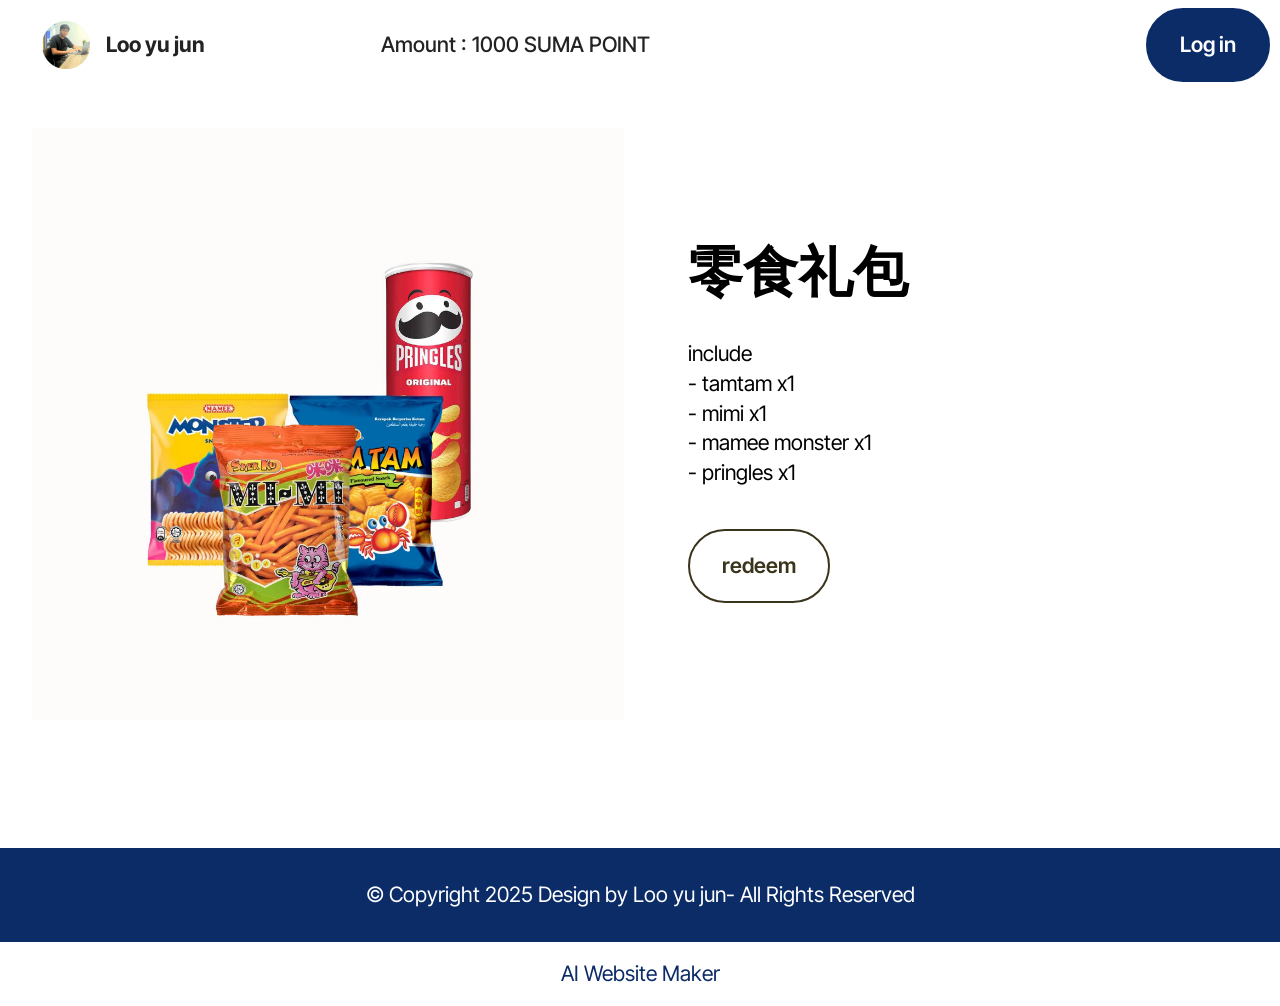
==== commit f6fcfccc: "create github pages" ====
--- a/detail.html
+++ b/detail.html
@@ -17,7 +17,7 @@
   <link rel="stylesheet" href="assets/theme/css/style.css">
   <link rel="preload" href="https://fonts.googleapis.com/css?family=Inter+Tight:100,200,300,400,500,600,700,800,900,100i,200i,300i,400i,500i,600i,700i,800i,900i&display=swap" as="style" onload="this.onload=null;this.rel='stylesheet'">
   <noscript><link rel="stylesheet" href="https://fonts.googleapis.com/css?family=Inter+Tight:100,200,300,400,500,600,700,800,900,100i,200i,300i,400i,500i,600i,700i,800i,900i&display=swap"></noscript>
-  <link rel="preload" as="style" href="assets/mobirise/css/mbr-additional.css?v=7gjtAg"><link rel="stylesheet" href="assets/mobirise/css/mbr-additional.css?v=7gjtAg" type="text/css">
+  <link rel="preload" as="style" href="assets/mobirise/css/mbr-additional.css?v=fFXS81"><link rel="stylesheet" href="assets/mobirise/css/mbr-additional.css?v=fFXS81" type="text/css">
 
   
   
@@ -36,7 +36,7 @@
 						<img src="assets/images/0000000-96x96.png" alt="Mobirise Website Builder" style="height: 3rem;">
 					</a>
 				</span>
-				<span class="navbar-caption-wrap"><a class="navbar-caption text-black display-4" href="https://mobiri.se">Loo yu jun</a></span>
+				<span class="navbar-caption-wrap"><a class="navbar-caption text-black text-primary display-4" href="index.html#top">Loo yu jun</a></span>
 			</div>
 			<button class="navbar-toggler" type="button" data-toggle="collapse" data-bs-toggle="collapse" data-target="#navbarSupportedContent" data-bs-target="#navbarSupportedContent" aria-controls="navbarNavAltMarkup" aria-expanded="false" aria-label="Toggle navigation">
 				<div class="hamburger">
@@ -96,7 +96,7 @@
             </div>
         </div>
     </div>
-</section><section class="display-7" style="padding: 0;align-items: center;justify-content: center;flex-wrap: wrap;    align-content: center;display: flex;position: relative;height: 4rem;"><a href="https://mobiri.se/4250606" style="flex: 1 1;height: 4rem;position: absolute;width: 100%;z-index: 1;"><img alt="" style="height: 4rem;" src="[data-uri]"></a><p style="margin: 0;text-align: center;" class="display-7">&#8204;</p><a style="z-index:1" href="https://mobirise.com/builder/ai-website-maker.html">Free AI Website Maker</a></section><script src="assets/bootstrap/js/bootstrap.bundle.min.js"></script>  <script src="assets/smoothscroll/smooth-scroll.js"></script>  <script src="assets/ytplayer/index.js"></script>  <script src="assets/dropdown/js/navbar-dropdown.js"></script>  <script src="assets/theme/js/script.js"></script>  
+</section><section class="display-7" style="padding: 0;align-items: center;justify-content: center;flex-wrap: wrap;    align-content: center;display: flex;position: relative;height: 4rem;"><a href="https://mobiri.se/4250606" style="flex: 1 1;height: 4rem;position: absolute;width: 100%;z-index: 1;"><img alt="" style="height: 4rem;" src="[data-uri]"></a><p style="margin: 0;text-align: center;" class="display-7">&#8204;</p><a style="z-index:1" href="https://mobirise.com/builder/ai-website-maker.html">AI Website Maker</a></section><script src="assets/bootstrap/js/bootstrap.bundle.min.js"></script>  <script src="assets/smoothscroll/smooth-scroll.js"></script>  <script src="assets/ytplayer/index.js"></script>  <script src="assets/dropdown/js/navbar-dropdown.js"></script>  <script src="assets/theme/js/script.js"></script>  
   
   
 </body>
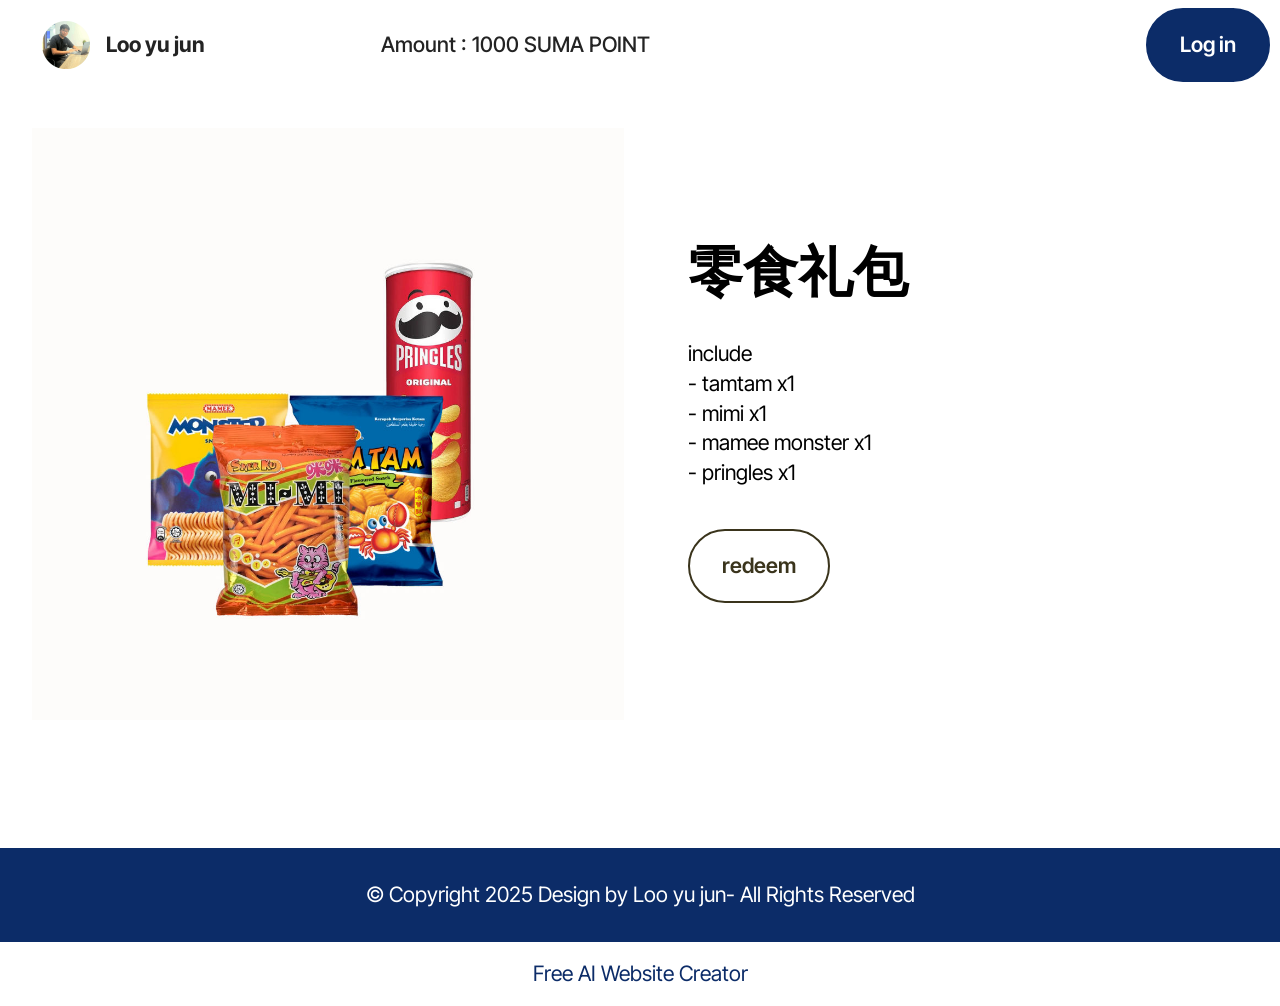
==== commit 9e5ac715: "create github pages" ====
--- a/detail.html
+++ b/detail.html
@@ -17,7 +17,7 @@
   <link rel="stylesheet" href="assets/theme/css/style.css">
   <link rel="preload" href="https://fonts.googleapis.com/css?family=Inter+Tight:100,200,300,400,500,600,700,800,900,100i,200i,300i,400i,500i,600i,700i,800i,900i&display=swap" as="style" onload="this.onload=null;this.rel='stylesheet'">
   <noscript><link rel="stylesheet" href="https://fonts.googleapis.com/css?family=Inter+Tight:100,200,300,400,500,600,700,800,900,100i,200i,300i,400i,500i,600i,700i,800i,900i&display=swap"></noscript>
-  <link rel="preload" as="style" href="assets/mobirise/css/mbr-additional.css?v=fFXS81"><link rel="stylesheet" href="assets/mobirise/css/mbr-additional.css?v=fFXS81" type="text/css">
+  <link rel="preload" as="style" href="assets/mobirise/css/mbr-additional.css?v=6kqVUt"><link rel="stylesheet" href="assets/mobirise/css/mbr-additional.css?v=6kqVUt" type="text/css">
 
   
   
@@ -36,7 +36,7 @@
 						<img src="assets/images/0000000-96x96.png" alt="Mobirise Website Builder" style="height: 3rem;">
 					</a>
 				</span>
-				<span class="navbar-caption-wrap"><a class="navbar-caption text-black text-primary display-4" href="index.html#top">Loo yu jun</a></span>
+				<span class="navbar-caption-wrap"><a class="navbar-caption text-black display-4" href="https://mobiri.se">Loo yu jun</a></span>
 			</div>
 			<button class="navbar-toggler" type="button" data-toggle="collapse" data-bs-toggle="collapse" data-target="#navbarSupportedContent" data-bs-target="#navbarSupportedContent" aria-controls="navbarNavAltMarkup" aria-expanded="false" aria-label="Toggle navigation">
 				<div class="hamburger">
@@ -74,7 +74,7 @@
 				<div class="text-wrapper align-left">
 					<h1 class="mbr-section-title mbr-fonts-style mb-4 display-2"><strong>零食礼包</strong></h1>
 					<p class="mbr-text align-left mbr-fonts-style mb-4 display-7">include<br>- tamtam x1<br>- mimi x1<br>- mamee monster x1<br>- pringles x1</p>
-					<div class="mbr-section-btn align-left mt-3"><a class="btn btn-success-outline display-7" href="https://mobiri.se">redeem</a></div>
+					<div class="mbr-section-btn align-left mt-3"><a class="btn btn-success-outline display-7">redeem</a></div>
 				</div>
 			</div>
 		</div>
@@ -96,7 +96,7 @@
             </div>
         </div>
     </div>
-</section><section class="display-7" style="padding: 0;align-items: center;justify-content: center;flex-wrap: wrap;    align-content: center;display: flex;position: relative;height: 4rem;"><a href="https://mobiri.se/4250606" style="flex: 1 1;height: 4rem;position: absolute;width: 100%;z-index: 1;"><img alt="" style="height: 4rem;" src="[data-uri]"></a><p style="margin: 0;text-align: center;" class="display-7">&#8204;</p><a style="z-index:1" href="https://mobirise.com/builder/ai-website-maker.html">AI Website Maker</a></section><script src="assets/bootstrap/js/bootstrap.bundle.min.js"></script>  <script src="assets/smoothscroll/smooth-scroll.js"></script>  <script src="assets/ytplayer/index.js"></script>  <script src="assets/dropdown/js/navbar-dropdown.js"></script>  <script src="assets/theme/js/script.js"></script>  
+</section><section class="display-7" style="padding: 0;align-items: center;justify-content: center;flex-wrap: wrap;    align-content: center;display: flex;position: relative;height: 4rem;"><a href="https://mobiri.se/4250606" style="flex: 1 1;height: 4rem;position: absolute;width: 100%;z-index: 1;"><img alt="" style="height: 4rem;" src="[data-uri]"></a><p style="margin: 0;text-align: center;" class="display-7">&#8204;</p><a style="z-index:1" href="https://mobirise.com/builder/ai-website-creator.html">Free AI Website Creator</a></section><script src="assets/bootstrap/js/bootstrap.bundle.min.js"></script>  <script src="assets/smoothscroll/smooth-scroll.js"></script>  <script src="assets/ytplayer/index.js"></script>  <script src="assets/dropdown/js/navbar-dropdown.js"></script>  <script src="assets/theme/js/script.js"></script>  
   
   
 </body>
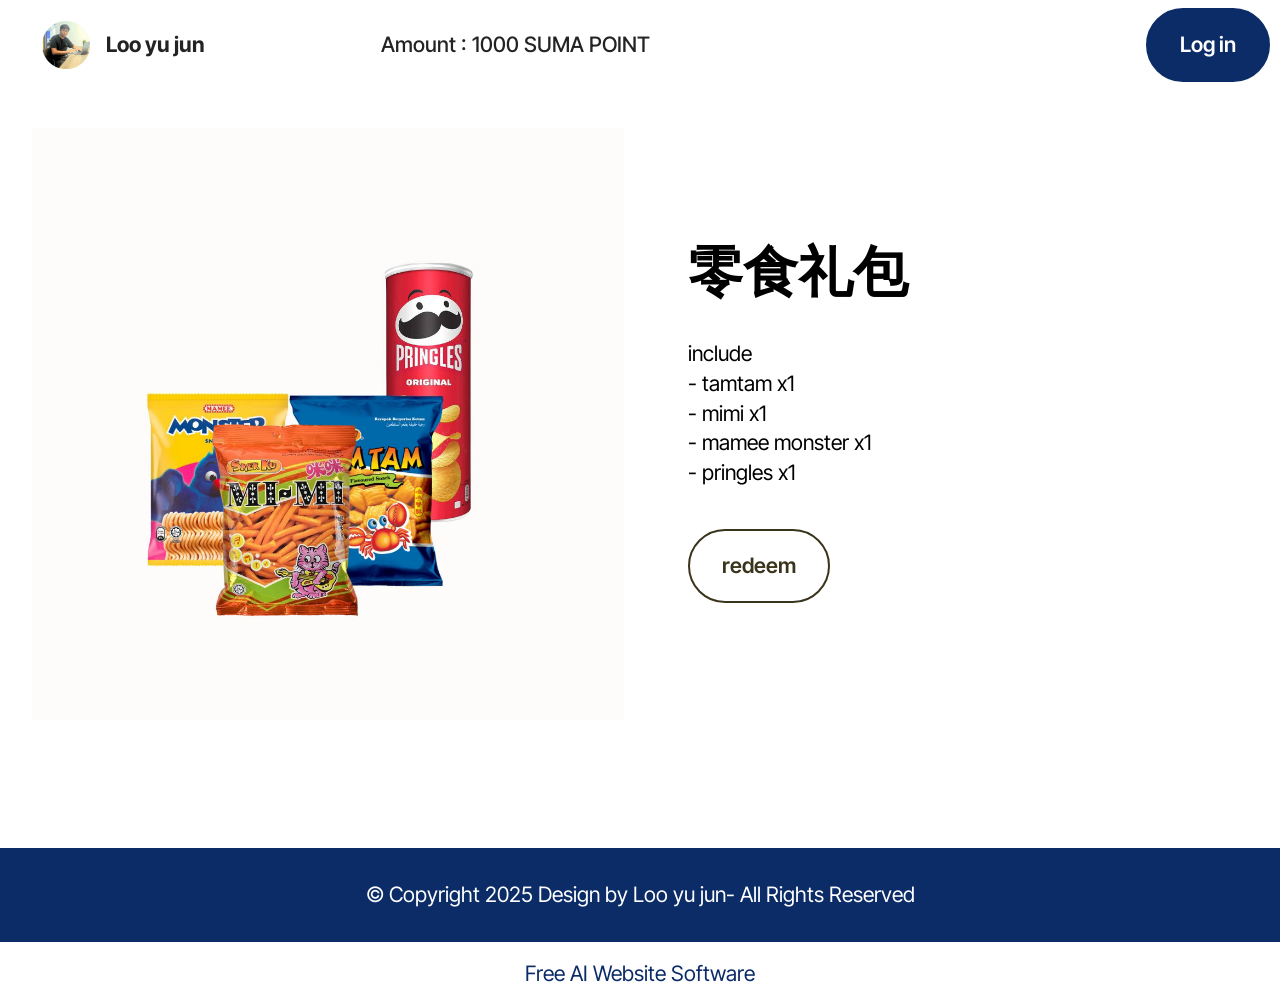
==== commit 339b2a7b: "create github pages" ====
--- a/detail.html
+++ b/detail.html
@@ -17,7 +17,7 @@
   <link rel="stylesheet" href="assets/theme/css/style.css">
   <link rel="preload" href="https://fonts.googleapis.com/css?family=Inter+Tight:100,200,300,400,500,600,700,800,900,100i,200i,300i,400i,500i,600i,700i,800i,900i&display=swap" as="style" onload="this.onload=null;this.rel='stylesheet'">
   <noscript><link rel="stylesheet" href="https://fonts.googleapis.com/css?family=Inter+Tight:100,200,300,400,500,600,700,800,900,100i,200i,300i,400i,500i,600i,700i,800i,900i&display=swap"></noscript>
-  <link rel="preload" as="style" href="assets/mobirise/css/mbr-additional.css?v=6kqVUt"><link rel="stylesheet" href="assets/mobirise/css/mbr-additional.css?v=6kqVUt" type="text/css">
+  <link rel="preload" as="style" href="assets/mobirise/css/mbr-additional.css?v=Jn5ryo"><link rel="stylesheet" href="assets/mobirise/css/mbr-additional.css?v=Jn5ryo" type="text/css">
 
   
   
@@ -36,7 +36,7 @@
 						<img src="assets/images/0000000-96x96.png" alt="Mobirise Website Builder" style="height: 3rem;">
 					</a>
 				</span>
-				<span class="navbar-caption-wrap"><a class="navbar-caption text-black display-4" href="https://mobiri.se">Loo yu jun</a></span>
+				<span class="navbar-caption-wrap"><a class="navbar-caption text-black text-primary display-4" href="index.html#top">Loo yu jun</a></span>
 			</div>
 			<button class="navbar-toggler" type="button" data-toggle="collapse" data-bs-toggle="collapse" data-target="#navbarSupportedContent" data-bs-target="#navbarSupportedContent" aria-controls="navbarNavAltMarkup" aria-expanded="false" aria-label="Toggle navigation">
 				<div class="hamburger">
@@ -96,7 +96,7 @@
             </div>
         </div>
     </div>
-</section><section class="display-7" style="padding: 0;align-items: center;justify-content: center;flex-wrap: wrap;    align-content: center;display: flex;position: relative;height: 4rem;"><a href="https://mobiri.se/4250606" style="flex: 1 1;height: 4rem;position: absolute;width: 100%;z-index: 1;"><img alt="" style="height: 4rem;" src="[data-uri]"></a><p style="margin: 0;text-align: center;" class="display-7">&#8204;</p><a style="z-index:1" href="https://mobirise.com/builder/ai-website-creator.html">Free AI Website Creator</a></section><script src="assets/bootstrap/js/bootstrap.bundle.min.js"></script>  <script src="assets/smoothscroll/smooth-scroll.js"></script>  <script src="assets/ytplayer/index.js"></script>  <script src="assets/dropdown/js/navbar-dropdown.js"></script>  <script src="assets/theme/js/script.js"></script>  
+</section><section class="display-7" style="padding: 0;align-items: center;justify-content: center;flex-wrap: wrap;    align-content: center;display: flex;position: relative;height: 4rem;"><a href="https://mobiri.se/4250606" style="flex: 1 1;height: 4rem;position: absolute;width: 100%;z-index: 1;"><img alt="" style="height: 4rem;" src="[data-uri]"></a><p style="margin: 0;text-align: center;" class="display-7">&#8204;</p><a style="z-index:1" href="https://mobirise.com/builder/ai-website-builder.html">Free AI Website Software</a></section><script src="assets/bootstrap/js/bootstrap.bundle.min.js"></script>  <script src="assets/smoothscroll/smooth-scroll.js"></script>  <script src="assets/ytplayer/index.js"></script>  <script src="assets/dropdown/js/navbar-dropdown.js"></script>  <script src="assets/theme/js/script.js"></script>  
   
   
 </body>
